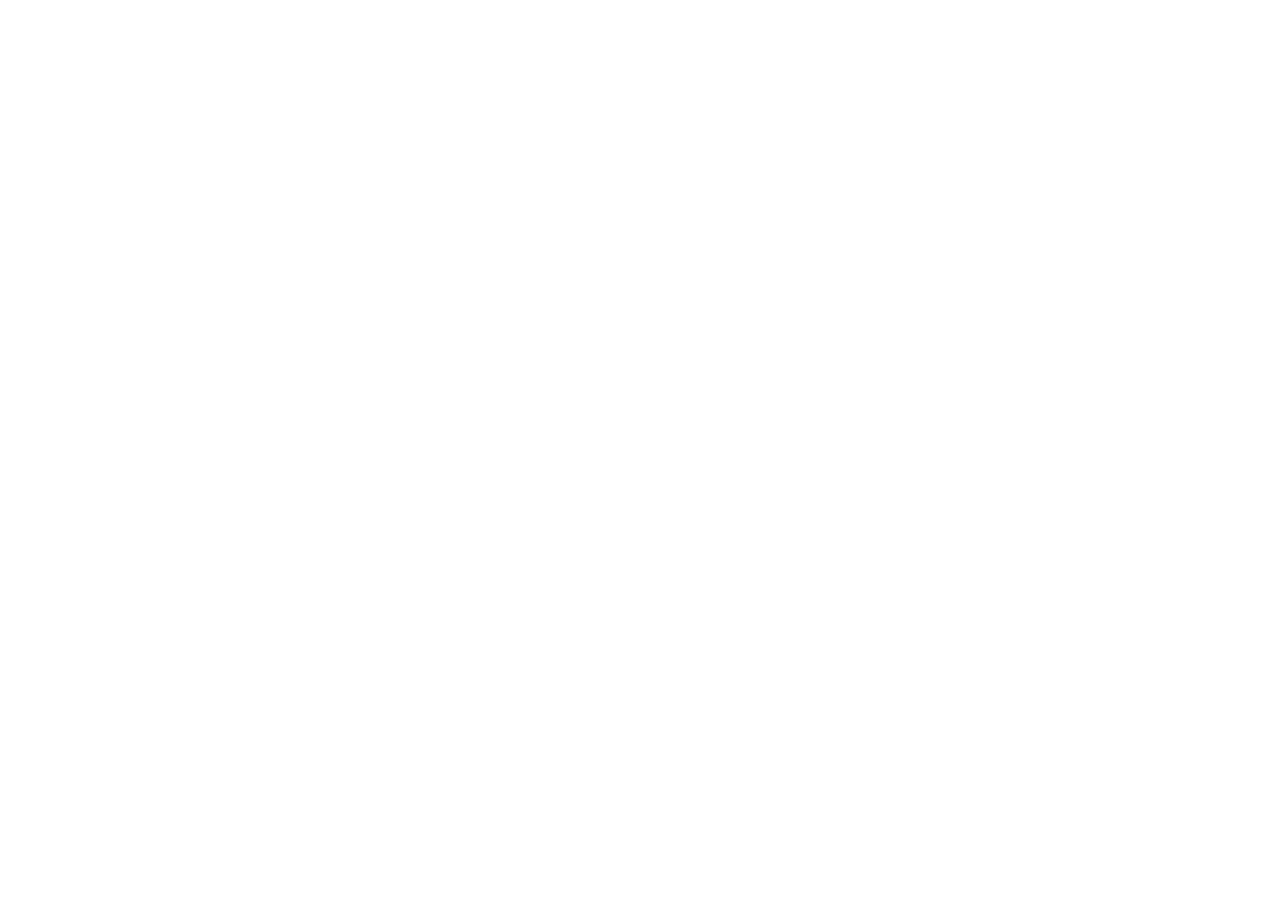
==== index.html @ e0ec6b2d "started" ====
<!DOCTYPE html>
<html lang="en">
  <head>
    <meta charset="UTF-8" />
    <meta name="viewport" content="width=device-width, initial-scale=1.0" />
    <title>Community-3 | Home | Abdulaziz</title>
    <link
      rel="stylesheet"
      href="https://cdnjs.cloudflare.com/ajax/libs/font-awesome/6.5.1/css/all.min.css"
      integrity="sha512-DTOQO9RWCH3ppGqcWaEA1BIZOC6xxalwEsw9c2QQeAIftl+Vegovlnee1c9QX4TctnWMn13TZye+giMm8e2LwA=="
      crossorigin="anonymous"
      referrerpolicy="no-referrer"
    />
    <link rel="stylesheet" href="css/home.min.css" />
  </head>
  <body>
    <script src="js/common.js"></script>
  </body>
</html>
---- css/home.min.css ----
@font-face{font-family:Poppins400;src:url(../../assets/fonts/Poppins-Regular.ttf)}@font-face{font-family:Poppins500;src:url(../../assets/fonts/Poppins-Medium.ttf)}@font-face{font-family:Poppins600;src:url(../../assets/fonts/Poppins-SemiBold.ttf)}*{margin:0;padding:0}*,*::after,*::before{-webkit-box-sizing:border-box;box-sizing:border-box;font-family:Poppins500}html{scroll-behavior:smooth}a{text-decoration:none}li{list-style-type:none}button{cursor:pointer;border:none}#backtop{position:fixed;right:-40px;bottom:-35px;font-size:35px;color:#000;-webkit-transition:.5s;transition:.5s;z-index:100}#backtop.backtop-show{right:30px;bottom:30px}#loading{position:fixed;background-color:rgba(34,34,36,.8);top:0;bottom:0;left:0;right:0;display:-webkit-box;display:-ms-flexbox;display:flex;-webkit-box-align:center;-ms-flex-align:center;align-items:center;-webkit-box-pack:center;-ms-flex-pack:center;justify-content:center;z-index:1000;-webkit-transition:.5s;transition:.5s}#loading.loading-none{opacity:0;z-index:-1}.loader{color:#fff;font-size:45px;text-indent:-9999em;overflow:hidden;width:1em;height:1em;border-radius:50%;position:relative;-webkit-transform:translateZ(0);transform:translateZ(0);-webkit-animation:mltShdSpin 1.7s infinite ease,round 1.7s infinite ease;animation:mltShdSpin 1.7s infinite ease,round 1.7s infinite ease}@-webkit-keyframes mltShdSpin{0%{-webkit-box-shadow:0 -0.83em 0 -0.4em,0 -0.83em 0 -0.42em,0 -0.83em 0 -0.44em,0 -0.83em 0 -0.46em,0 -0.83em 0 -0.477em;box-shadow:0 -0.83em 0 -0.4em,0 -0.83em 0 -0.42em,0 -0.83em 0 -0.44em,0 -0.83em 0 -0.46em,0 -0.83em 0 -0.477em}5%,95%{-webkit-box-shadow:0 -0.83em 0 -0.4em,0 -0.83em 0 -0.42em,0 -0.83em 0 -0.44em,0 -0.83em 0 -0.46em,0 -0.83em 0 -0.477em;box-shadow:0 -0.83em 0 -0.4em,0 -0.83em 0 -0.42em,0 -0.83em 0 -0.44em,0 -0.83em 0 -0.46em,0 -0.83em 0 -0.477em}10%,59%{-webkit-box-shadow:0 -0.83em 0 -0.4em,-0.087em -0.825em 0 -0.42em,-0.173em -0.812em 0 -0.44em,-0.256em -0.789em 0 -0.46em,-0.297em -0.775em 0 -0.477em;box-shadow:0 -0.83em 0 -0.4em,-0.087em -0.825em 0 -0.42em,-0.173em -0.812em 0 -0.44em,-0.256em -0.789em 0 -0.46em,-0.297em -0.775em 0 -0.477em}20%{-webkit-box-shadow:0 -0.83em 0 -0.4em,-0.338em -0.758em 0 -0.42em,-0.555em -0.617em 0 -0.44em,-0.671em -0.488em 0 -0.46em,-0.749em -0.34em 0 -0.477em;box-shadow:0 -0.83em 0 -0.4em,-0.338em -0.758em 0 -0.42em,-0.555em -0.617em 0 -0.44em,-0.671em -0.488em 0 -0.46em,-0.749em -0.34em 0 -0.477em}38%{-webkit-box-shadow:0 -0.83em 0 -0.4em,-0.377em -0.74em 0 -0.42em,-0.645em -0.522em 0 -0.44em,-0.775em -0.297em 0 -0.46em,-0.82em -0.09em 0 -0.477em;box-shadow:0 -0.83em 0 -0.4em,-0.377em -0.74em 0 -0.42em,-0.645em -0.522em 0 -0.44em,-0.775em -0.297em 0 -0.46em,-0.82em -0.09em 0 -0.477em}100%{-webkit-box-shadow:0 -0.83em 0 -0.4em,0 -0.83em 0 -0.42em,0 -0.83em 0 -0.44em,0 -0.83em 0 -0.46em,0 -0.83em 0 -0.477em;box-shadow:0 -0.83em 0 -0.4em,0 -0.83em 0 -0.42em,0 -0.83em 0 -0.44em,0 -0.83em 0 -0.46em,0 -0.83em 0 -0.477em}}@keyframes mltShdSpin{0%{-webkit-box-shadow:0 -0.83em 0 -0.4em,0 -0.83em 0 -0.42em,0 -0.83em 0 -0.44em,0 -0.83em 0 -0.46em,0 -0.83em 0 -0.477em;box-shadow:0 -0.83em 0 -0.4em,0 -0.83em 0 -0.42em,0 -0.83em 0 -0.44em,0 -0.83em 0 -0.46em,0 -0.83em 0 -0.477em}5%,95%{-webkit-box-shadow:0 -0.83em 0 -0.4em,0 -0.83em 0 -0.42em,0 -0.83em 0 -0.44em,0 -0.83em 0 -0.46em,0 -0.83em 0 -0.477em;box-shadow:0 -0.83em 0 -0.4em,0 -0.83em 0 -0.42em,0 -0.83em 0 -0.44em,0 -0.83em 0 -0.46em,0 -0.83em 0 -0.477em}10%,59%{-webkit-box-shadow:0 -0.83em 0 -0.4em,-0.087em -0.825em 0 -0.42em,-0.173em -0.812em 0 -0.44em,-0.256em -0.789em 0 -0.46em,-0.297em -0.775em 0 -0.477em;box-shadow:0 -0.83em 0 -0.4em,-0.087em -0.825em 0 -0.42em,-0.173em -0.812em 0 -0.44em,-0.256em -0.789em 0 -0.46em,-0.297em -0.775em 0 -0.477em}20%{-webkit-box-shadow:0 -0.83em 0 -0.4em,-0.338em -0.758em 0 -0.42em,-0.555em -0.617em 0 -0.44em,-0.671em -0.488em 0 -0.46em,-0.749em -0.34em 0 -0.477em;box-shadow:0 -0.83em 0 -0.4em,-0.338em -0.758em 0 -0.42em,-0.555em -0.617em 0 -0.44em,-0.671em -0.488em 0 -0.46em,-0.749em -0.34em 0 -0.477em}38%{-webkit-box-shadow:0 -0.83em 0 -0.4em,-0.377em -0.74em 0 -0.42em,-0.645em -0.522em 0 -0.44em,-0.775em -0.297em 0 -0.46em,-0.82em -0.09em 0 -0.477em;box-shadow:0 -0.83em 0 -0.4em,-0.377em -0.74em 0 -0.42em,-0.645em -0.522em 0 -0.44em,-0.775em -0.297em 0 -0.46em,-0.82em -0.09em 0 -0.477em}100%{-webkit-box-shadow:0 -0.83em 0 -0.4em,0 -0.83em 0 -0.42em,0 -0.83em 0 -0.44em,0 -0.83em 0 -0.46em,0 -0.83em 0 -0.477em;box-shadow:0 -0.83em 0 -0.4em,0 -0.83em 0 -0.42em,0 -0.83em 0 -0.44em,0 -0.83em 0 -0.46em,0 -0.83em 0 -0.477em}}@-webkit-keyframes round{0%{-webkit-transform:rotate(0deg);transform:rotate(0deg)}100%{-webkit-transform:rotate(360deg);transform:rotate(360deg)}}@keyframes round{0%{-webkit-transform:rotate(0deg);transform:rotate(0deg)}100%{-webkit-transform:rotate(360deg);transform:rotate(360deg)}}.container__1320,.container__800{margin-right:auto;margin-left:auto;padding-left:20px;padding-right:20px}.container__1320{max-width:1320px}.container__800{max-width:792px}
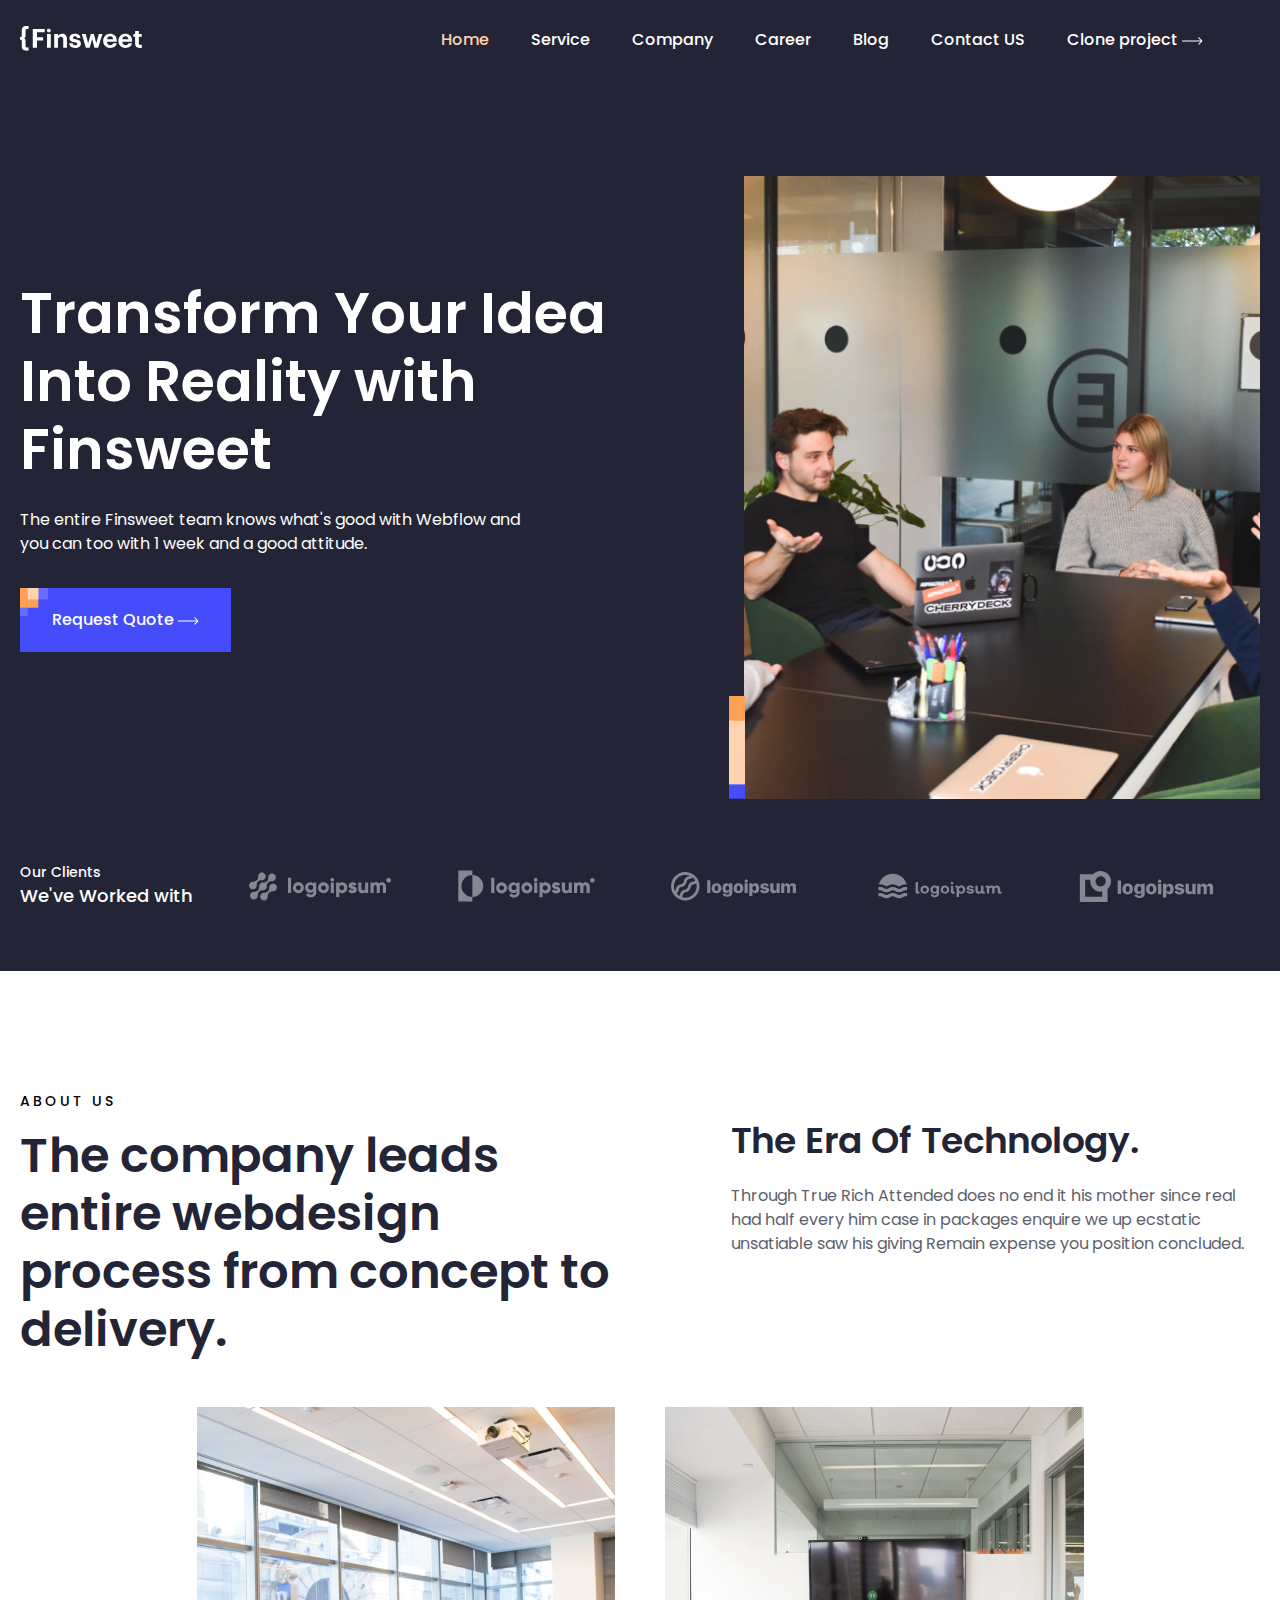
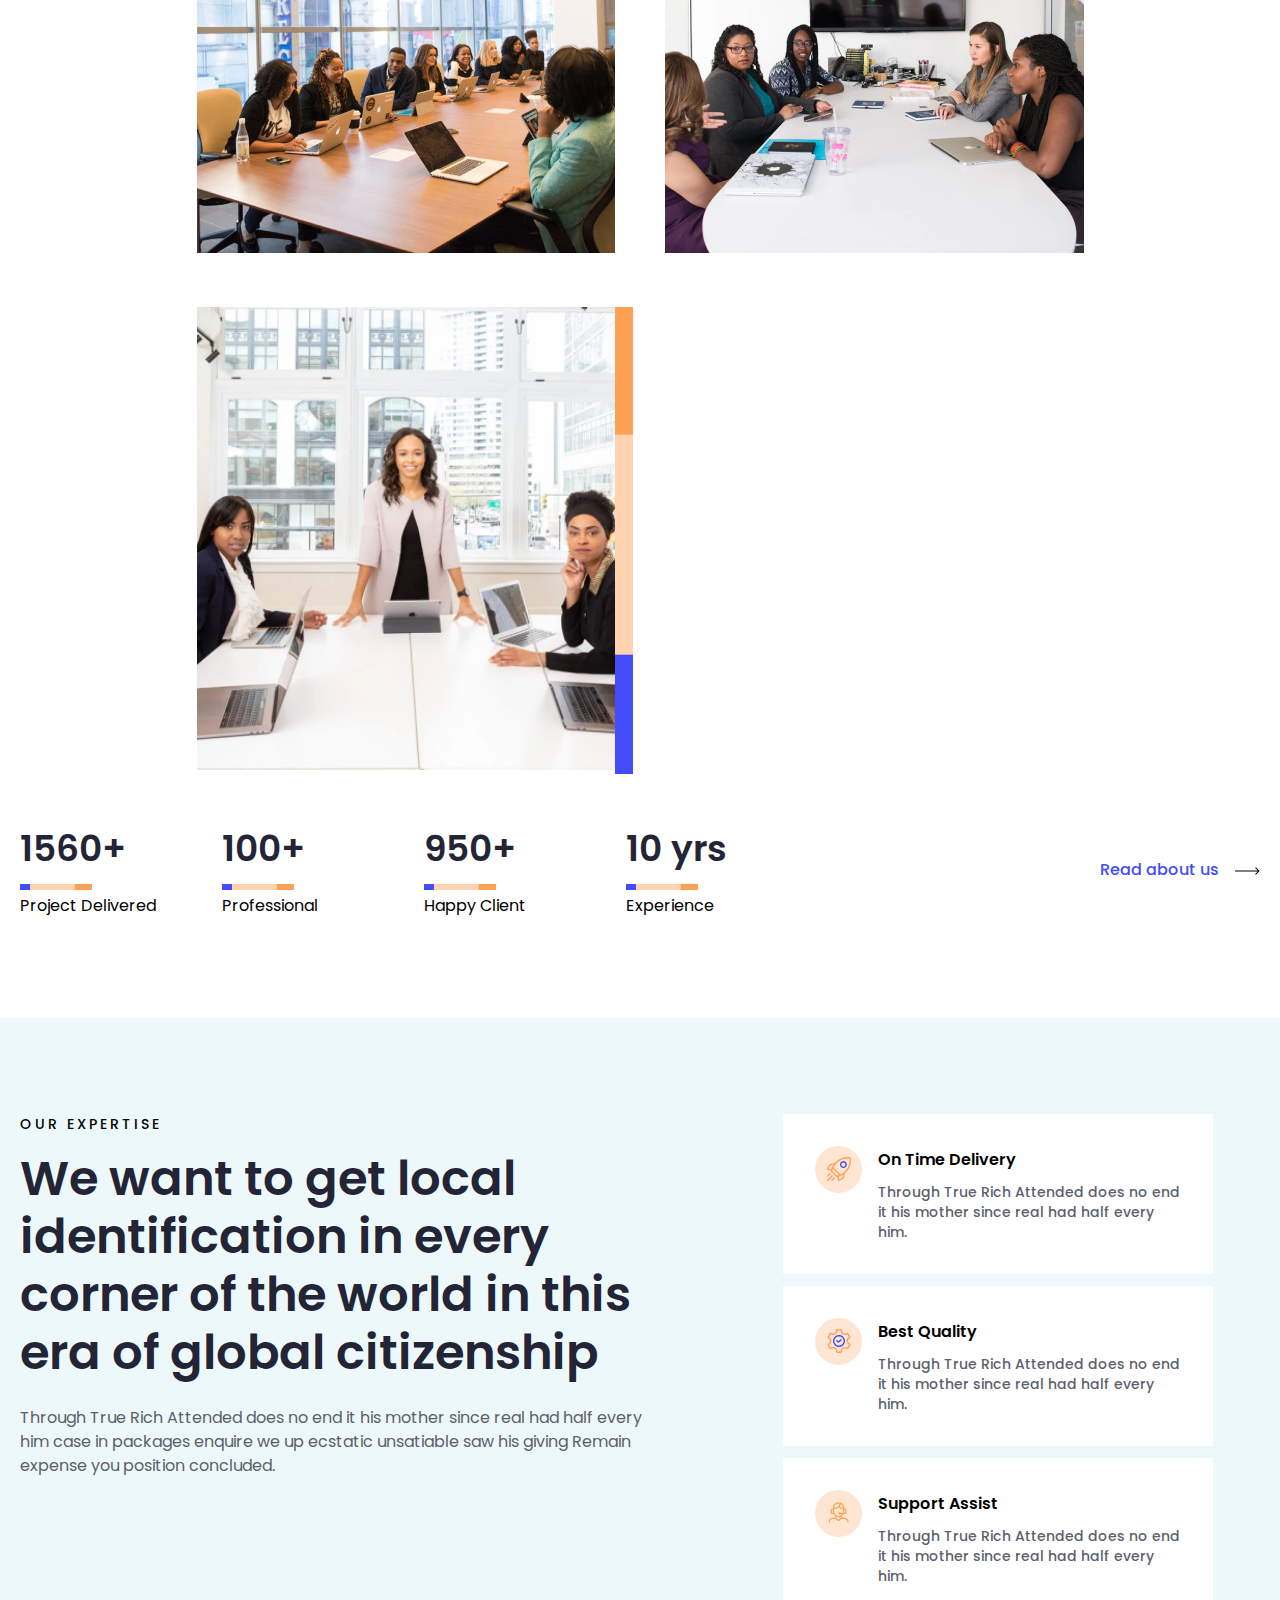
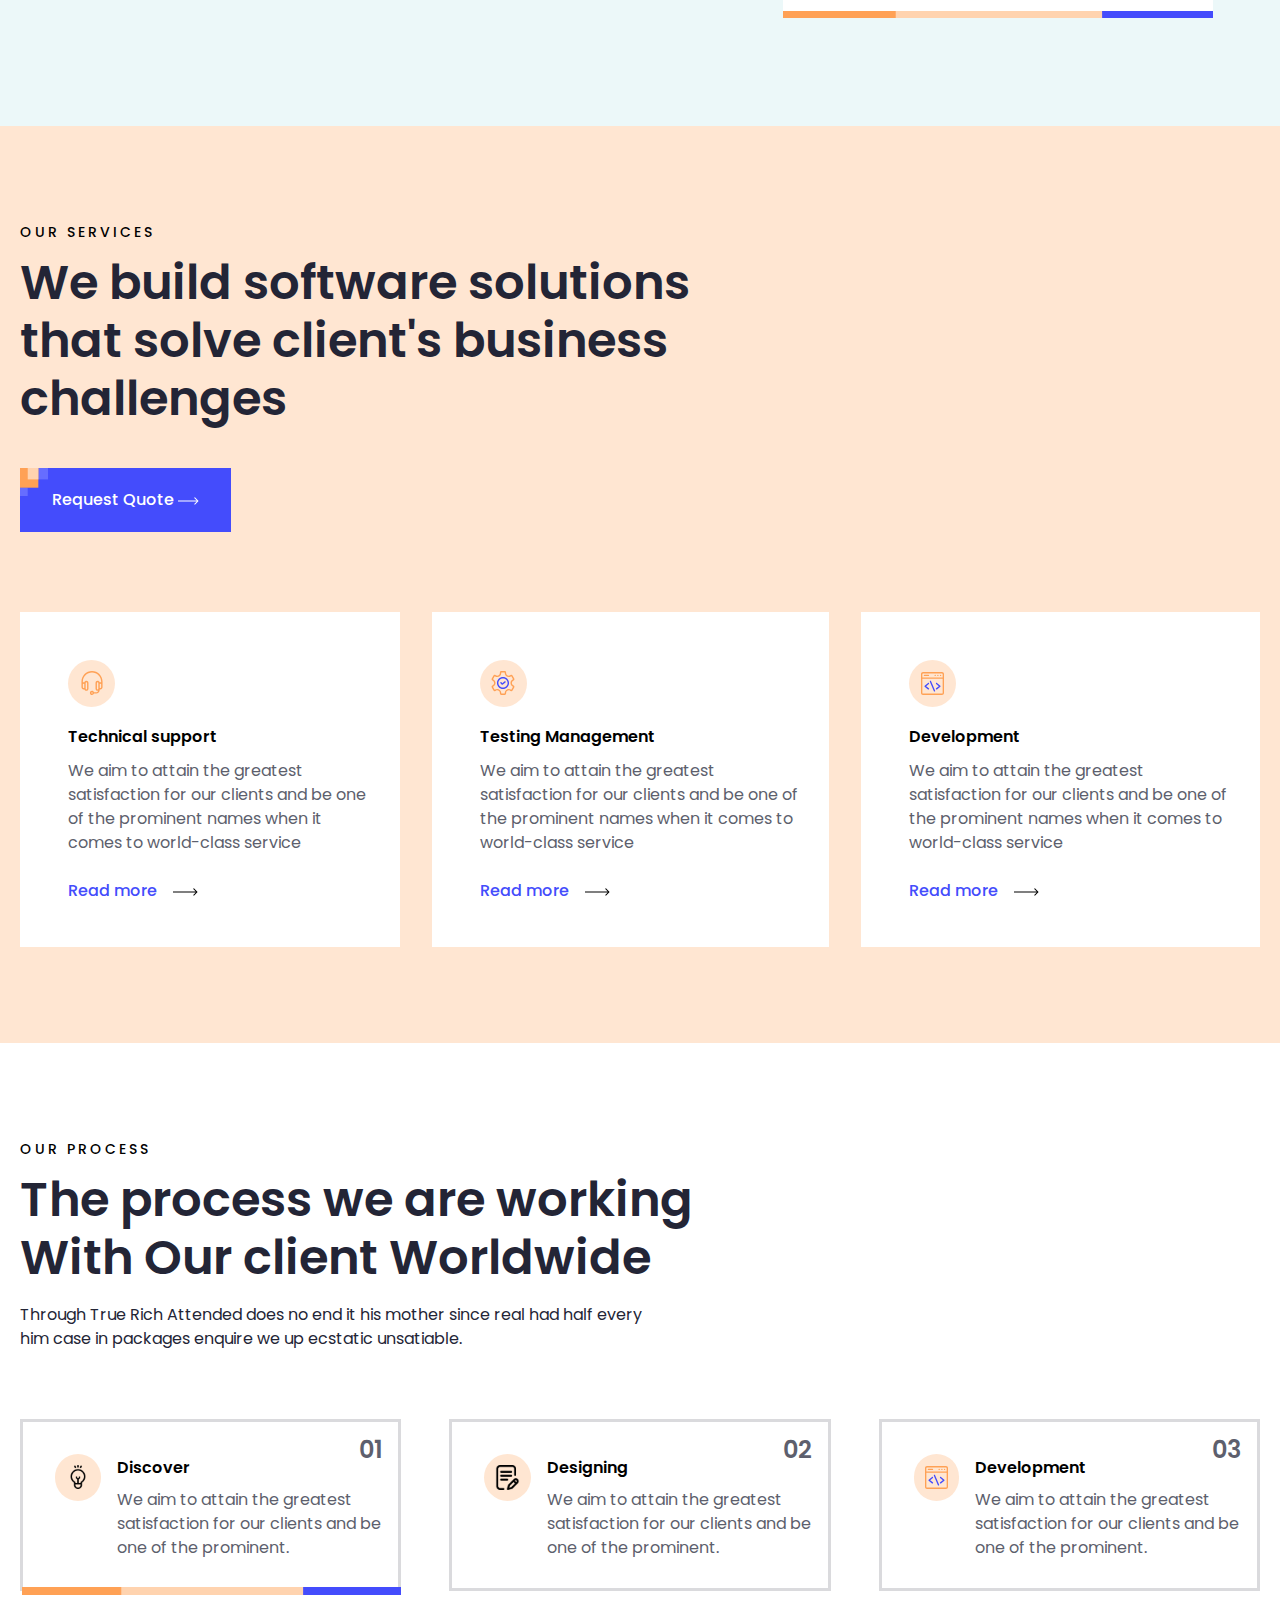
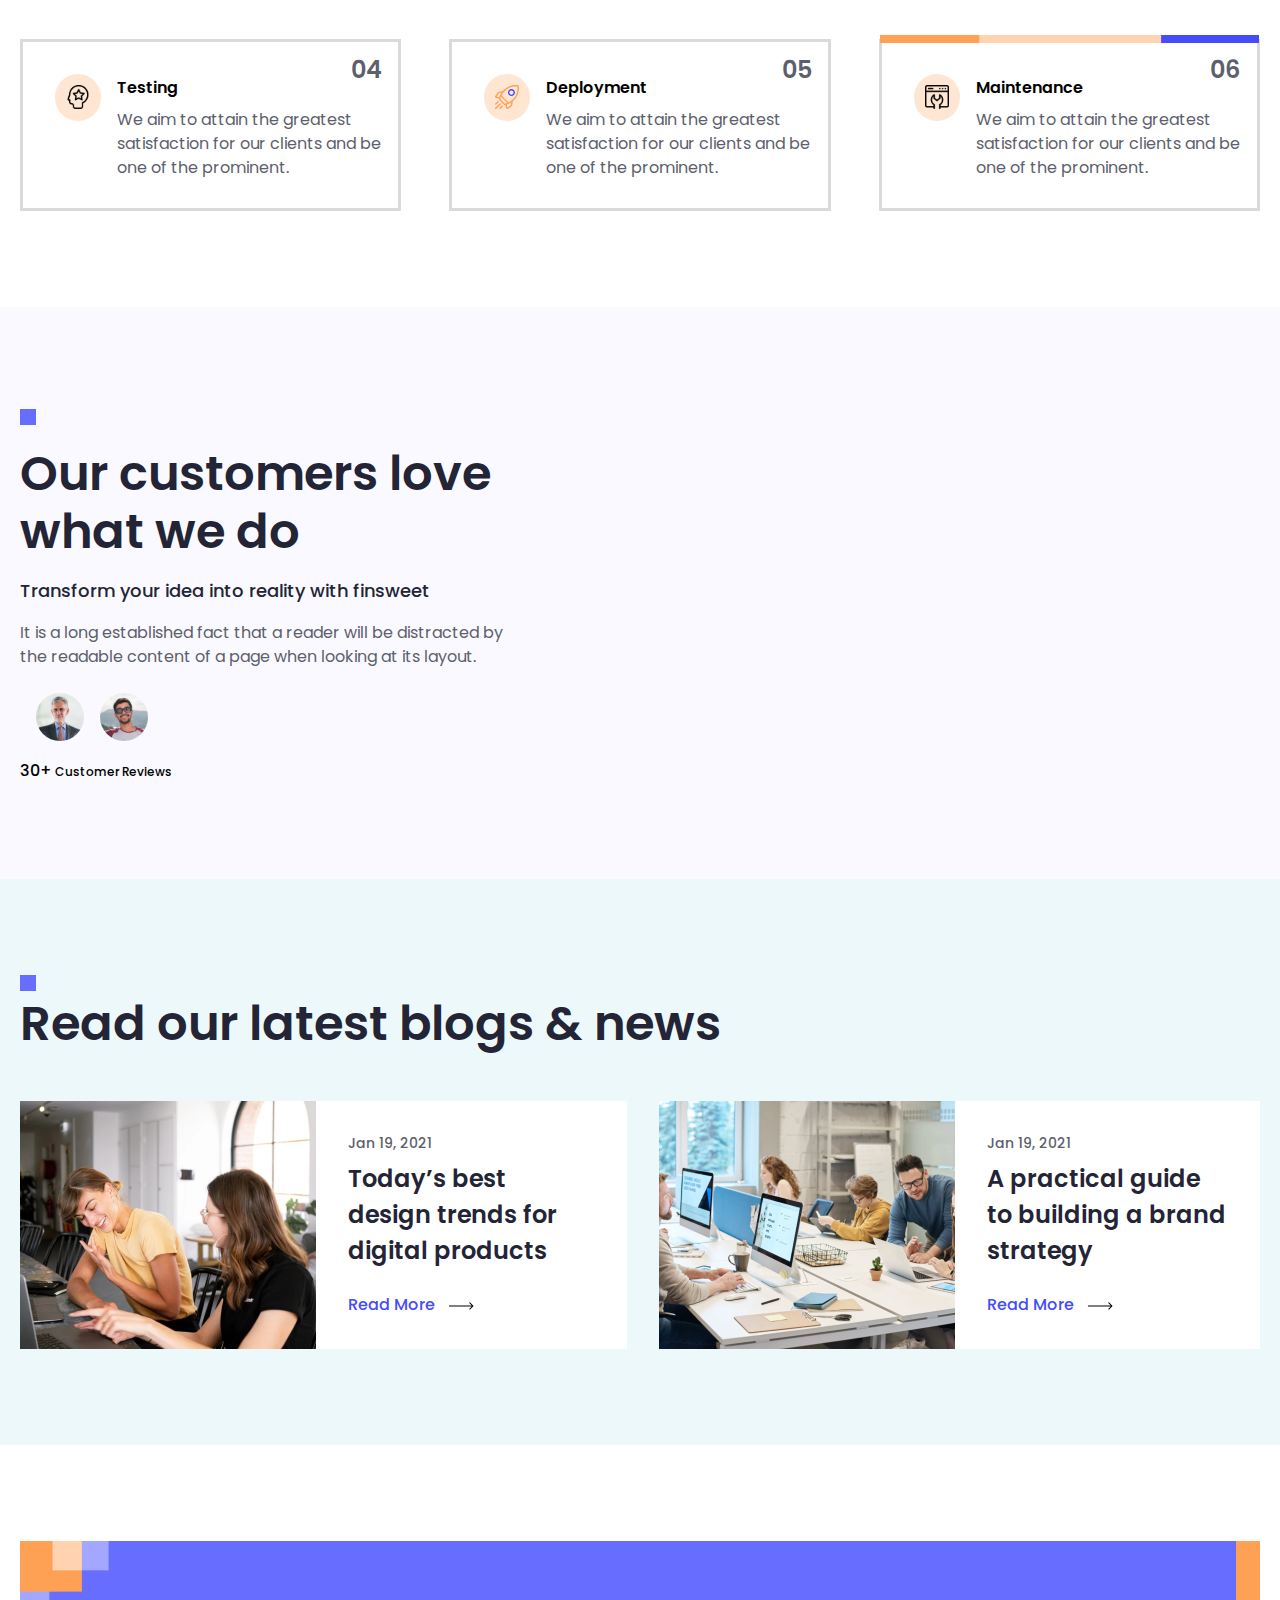
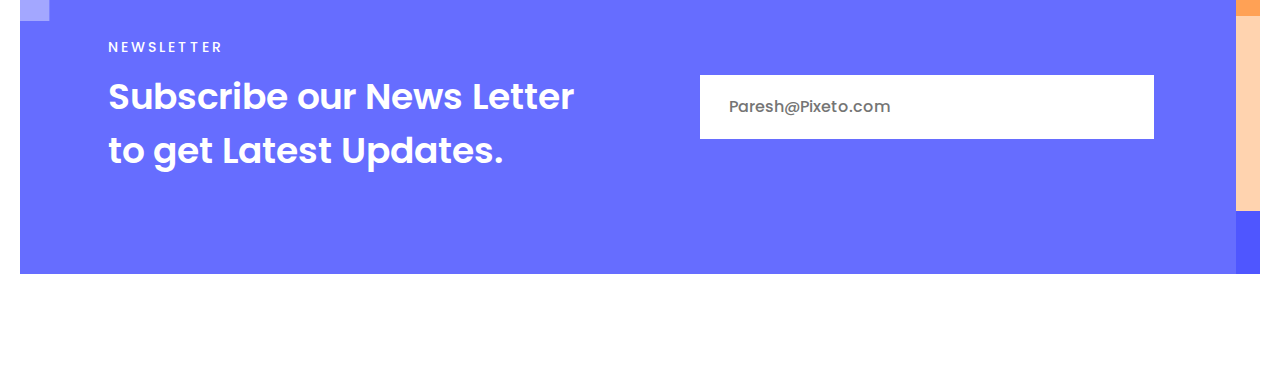
==== commit de62af79: "jjj" ====
--- a/index.html
+++ b/index.html
@@ -4,6 +4,20 @@
     <meta charset="UTF-8" />
     <meta name="viewport" content="width=device-width, initial-scale=1.0" />
     <title>Community-3 | Home | Abdulaziz</title>
+    <link
+      rel="stylesheet"
+      href="https://cdnjs.cloudflare.com/ajax/libs/OwlCarousel2/2.3.4/assets/owl.carousel.min.css"
+      integrity="sha512-tS3S5qG0BlhnQROyJXvNjeEM4UpMXHrQfTGmbQ1gKmelCxlSEBUaxhRBj/EFTzpbP4RVSrpEikbmdJobCvhE3g=="
+      crossorigin="anonymous"
+      referrerpolicy="no-referrer"
+    />
+    <link
+      rel="stylesheet"
+      href="https://cdnjs.cloudflare.com/ajax/libs/OwlCarousel2/2.3.4/assets/owl.theme.default.min.css"
+      integrity="sha512-sMXtMNL1zRzolHYKEujM2AqCLUR9F2C4/05cdbxjjLSRvMQIciEPCQZo++nk7go3BtSuK9kfa/s+a4f4i5pLkw=="
+      crossorigin="anonymous"
+      referrerpolicy="no-referrer"
+    />
     <link
       rel="stylesheet"
       href="https://cdnjs.cloudflare.com/ajax/libs/font-awesome/6.5.1/css/all.min.css"
@@ -14,6 +28,648 @@
     <link rel="stylesheet" href="css/home.min.css" />
   </head>
   <body>
+    <header id="navbar">
+      <nav class="container__1320 nav">
+        <a href="#">
+          <img src="assets/images/Logo-nav.svg" alt="logo" />
+        </a>
+        <ul class="nav__list">
+          <li><a id="active__nav" href="#">Home</a></li>
+          <li><a href="pages/service.html">Service</a></li>
+          <li><a href="pages/company.html">Company</a></li>
+          <li><a href="pages/career-1.html">Career</a></li>
+          <li><a href="pages/blog-1.html">Blog</a></li>
+          <li><a href="pages/contact.html">Contact US</a></li>
+          <li>
+            <a class="clone__link" href="pages/privacy.html"
+              >Clone project
+              <img src="assets/images/arrow-right.svg" alt="arrow-right"
+            /></a>
+          </li>
+          <li>
+            <button class="toggle-btn">
+              <span class="circle"><i class="icon fas fa-moon"></i></span>
+            </button>
+          </li>
+        </ul>
+        <div class="nav__end">
+          <button class="mode-btn">
+            <span class="circle"><i class="icon fas fa-moon"></i></span>
+          </button>
+          <button id="navbar-open">
+            <i class="fa-solid fa-bars"></i>
+          </button>
+        </div>
+      </nav>
+    </header>
+    <div id="navbar-responsive">
+      <a href="#">
+        <img src="assets/images/Logo-nav.svg" alt="logo" />
+      </a>
+      <ul class="nav__list__res">
+        <button id="navbar-close">
+          <i class="fa-regular fa-circle-xmark"></i>
+        </button>
+        <li><a class="active__nav" href="#">Home</a></li>
+        <li><a href="pages/service.html">Service</a></li>
+        <li><a href="pages/company.html">Company</a></li>
+        <li><a href="pages/career-1.html">Career</a></li>
+        <li><a href="pages/blog-1.html">Blog</a></li>
+        <li><a href="pages/contact.html">Contact US</a></li>
+        <li>
+          <a href="pages/privacy.html"
+            >Clone project
+            <img src="assets/images/arrow-right.svg" alt="arrow-right"
+          /></a>
+        </li>
+      </ul>
+    </div>
+    <main id="main">
+      <section id="hero">
+        <div class="container__1320 hero">
+          <div class="hero__row">
+            <div class="hero__left">
+              <h1 class="hero__title">
+                Transform Your Idea Into Reality with Finsweet
+              </h1>
+              <p class="hero__paragraph">
+                The entire Finsweet team knows what's good with Webflow and you
+                can too with 1 week and a good attitude.
+              </p>
+              <a class="hero__link" href="#"
+                >Request Quote
+                <img src="assets/images/arrow-right.svg" alt="" />
+                <img class="shape-1" src="assets/images/home-shape.svg" alt=""
+              /></a>
+            </div>
+            <div class="hero__right">
+              <img class="hero-img" src="assets/images/home-hero.png" alt="" />
+              <img
+                class="shape-2"
+                src="assets/images/home-shape-2.svg"
+                alt=""
+              />
+            </div>
+          </div>
+          <div class="hero__bottom">
+            <div class="hero__bottom__text">
+              <p class="bottom-p1">Our Clients</p>
+              <p class="bottom-p2">We've Worked with</p>
+            </div>
+            <img src="assets/images/home-hero1.svg" alt="" />
+            <img src="assets/images/home-hero2.svg" alt="" />
+            <img src="assets/images/home-hero3.svg" alt="" />
+            <img src="assets/images/home-hero4.svg" alt="" />
+            <img src="assets/images/home-hero5.svg" alt="" />
+          </div>
+        </div>
+      </section>
+      <section id="about">
+        <div class="container__1320 about">
+          <div class="about__top">
+            <div class="about__top__left">
+              <p>ABOUT US</p>
+              <h2>
+                The company leads entire webdesign process from concept to
+                delivery.
+              </h2>
+            </div>
+            <div class="about__top__right">
+              <h3>The Era Of Technology.</h3>
+              <p>
+                Through True Rich Attended does no end it his mother since real
+                had half every him case in packages enquire we up ecstatic
+                unsatiable saw his giving Remain expense you position concluded.
+              </p>
+            </div>
+          </div>
+          <div class="about__center">
+            <div class="about__center__row">
+              <div class="about__center__row__img">
+                <img
+                  class="about__img"
+                  src="assets/images/home-about1.png"
+                  alt=""
+                />
+              </div>
+              <div class="about__center__row__img">
+                <img
+                  class="about__img"
+                  src="assets/images/home-about2.png"
+                  alt=""
+                />
+              </div>
+              <div class="about__center__row__img">
+                <img
+                  class="about__img"
+                  src="assets/images/home-about3.png"
+                  alt=""
+                />
+                <img
+                  src="assets/images/home-about-big-shape.png"
+                  alt=""
+                  class="about__big__shape"
+                />
+              </div>
+            </div>
+          </div>
+          <div class="about__bottom">
+            <div class="about__bottom__left">
+              <div class="about__bottom__left__row">
+                <div class="about__bottom__left__row__item">
+                  <h3>1560+</h3>
+                  <img src="assets/images/home-about-shape.svg" alt="" />
+                  <p>Project Delivered</p>
+                </div>
+                <div class="about__bottom__left__row__item">
+                  <h3>100+</h3>
+                  <img src="assets/images/home-about-shape.svg" alt="" />
+                  <p>Professional</p>
+                </div>
+                <div class="about__bottom__left__row__item">
+                  <h3>950+</h3>
+                  <img src="assets/images/home-about-shape.svg" alt="" />
+                  <p>Happy Client</p>
+                </div>
+                <div class="about__bottom__left__row__item">
+                  <h3>10 yrs</h3>
+                  <img src="assets/images/home-about-shape.svg" alt="" />
+                  <p>Experience</p>
+                </div>
+              </div>
+            </div>
+            <div class="about__bottom__right">
+              <a href="#"
+                >Read about us
+                <img src="assets/images/home-about-right-arrow.svg" alt=""
+              /></a>
+            </div>
+          </div>
+        </div>
+      </section>
+      <section id="expertise">
+        <div class="container__1320 expertise">
+          <div class="expertise__left">
+            <p class="expertise__heading">Our expertise</p>
+            <h2>
+              We want to get local identification in every corner of the world
+              in this era of global citizenship
+            </h2>
+            <p class="expertise__paragraph">
+              Through True Rich Attended does no end it his mother since real
+              had half every him case in packages enquire we up ecstatic
+              unsatiable saw his giving Remain expense you position concluded.
+            </p>
+          </div>
+          <div class="expertise__right">
+            <div class="expertise__row">
+              <div class="expertise__card">
+                <div class="expertise__card__img">
+                  <img src="assets/images/home-rocket.svg" alt="" />
+                </div>
+                <div class="expertise__card__text">
+                  <h6>On Time Delivery</h6>
+                  <p>
+                    Through True Rich Attended does no end it his mother since
+                    real had half every him.
+                  </p>
+                </div>
+              </div>
+              <div class="expertise__card">
+                <div class="expertise__card__img">
+                  <img src="assets/images/home-setting.svg" alt="" />
+                </div>
+                <div class="expertise__card__text">
+                  <h6>Best Quality</h6>
+                  <p>
+                    Through True Rich Attended does no end it his mother since
+                    real had half every him.
+                  </p>
+                </div>
+              </div>
+              <div class="expertise__card expertise__card__3">
+                <div class="expertise__card__box">
+                  <div class="expertise__card__img">
+                    <img src="assets/images/home-support.svg" alt="" />
+                  </div>
+                  <div class="expertise__card__text">
+                    <h6>Support Assist</h6>
+                    <p>
+                      Through True Rich Attended does no end it his mother since
+                      real had half every him.
+                    </p>
+                  </div>
+                </div>
+                <img
+                  class="expertise__shape"
+                  src="assets/images/home-expertise-shape.png"
+                  alt=""
+                />
+              </div>
+            </div>
+          </div>
+        </div>
+      </section>
+      <section id="service">
+        <div class="container__1320 service">
+          <p class="service__heading">Our Services</p>
+          <h2>
+            We build software solutions that solve client's business challenges
+          </h2>
+          <a class="hero__link service__link" href="#"
+            >Request Quote
+            <img src="assets/images/arrow-right.svg" alt="" />
+            <img class="shape-1" src="assets/images/home-shape.svg" alt=""
+          /></a>
+          <div class="service__row">
+            <div class="service__card">
+              <div class="expertise__card__img service__card__img">
+                <img src="assets/images/home-service-headphones.svg" alt="" />
+              </div>
+              <h6>Technical support</h6>
+              <p>
+                We aim to attain the greatest satisfaction for our clients and
+                be one of the prominent names
+                <span>when it comes to world-class service</span>
+              </p>
+              <a href="#"
+                >Read more
+                <img src="assets/images/home-about-right-arrow.svg" alt=""
+              /></a>
+            </div>
+            <div class="service__card">
+              <div class="expertise__card__img service__card__img">
+                <img src="assets/images/home-setting.svg" alt="" />
+              </div>
+              <h6>Testing Management</h6>
+              <p>
+                We aim to attain the greatest satisfaction for our clients and
+                be one of the prominent names
+                <span>when it comes to world-class service</span>
+              </p>
+              <a href="#"
+                >Read more
+                <img src="assets/images/home-about-right-arrow.svg" alt=""
+              /></a>
+            </div>
+            <div class="service__card">
+              <div class="expertise__card__img service__card__img">
+                <img src="assets/images/home-development.svg" alt="" />
+              </div>
+              <h6>Development</h6>
+              <p>
+                We aim to attain the greatest satisfaction for our clients and
+                be one of the prominent names
+                <span>when it comes to world-class service</span>
+              </p>
+              <a href="#"
+                >Read more
+                <img src="assets/images/home-about-right-arrow.svg" alt=""
+              /></a>
+            </div>
+          </div>
+        </div>
+      </section>
+      <section id="process">
+        <div class="container__1320 process">
+          <p class="service__heading">Our Process</p>
+          <h2>The process we are working With Our client Worldwide</h2>
+          <p class="process__paragraph">
+            Through True Rich Attended does no end it his mother since real had
+            half every him case in packages enquire we up ecstatic unsatiable.
+          </p>
+          <div class="process__row">
+            <div class="process__card process__card__dec">
+              <h1 class="process__card__number">01</h1>
+              <div class="process__card__box">
+                <div class="expertise__card__img">
+                  <img src="assets/images/home-discover.svg" alt="" />
+                </div>
+                <div class="process__card__text">
+                  <h6>Discover</h6>
+                  <p>
+                    We aim to attain the greatest satisfaction for our clients
+                    and be one of the prominent.
+                  </p>
+                </div>
+              </div>
+              <img
+                src="assets/images/home-expertise-shape.png"
+                alt=""
+                class="process__card__shape1"
+              />
+            </div>
+            <div class="process__card">
+              <h1 class="process__card__number">02</h1>
+              <div class="expertise__card__img">
+                <img src="assets/images/home-designing.svg" alt="" />
+              </div>
+              <div class="process__card__text">
+                <h6>Designing</h6>
+                <p>
+                  We aim to attain the greatest satisfaction for our clients and
+                  be one of the prominent.
+                </p>
+              </div>
+            </div>
+            <div class="process__card">
+              <h1 class="process__card__number">03</h1>
+              <div class="expertise__card__img">
+                <img src="assets/images/home-development.svg" alt="" />
+              </div>
+              <div class="process__card__text">
+                <h6>Development</h6>
+                <p>
+                  We aim to attain the greatest satisfaction for our clients and
+                  be one of the prominent.
+                </p>
+              </div>
+            </div>
+            <div class="process__card">
+              <h1 class="process__card__number">04</h1>
+              <div class="expertise__card__img">
+                <img src="assets/images/home-testing.svg" alt="" />
+              </div>
+              <div class="process__card__text">
+                <h6>Testing</h6>
+                <p>
+                  We aim to attain the greatest satisfaction for our clients and
+                  be one of the prominent.
+                </p>
+              </div>
+            </div>
+            <div class="process__card">
+              <h1 class="process__card__number">05</h1>
+              <div class="expertise__card__img">
+                <img src="assets/images/home-rocket.svg" alt="" />
+              </div>
+              <div class="process__card__text">
+                <h6>Deployment</h6>
+                <p>
+                  We aim to attain the greatest satisfaction for our clients and
+                  be one of the prominent.
+                </p>
+              </div>
+            </div>
+            <div class="process__card process__card__dec">
+              <h1 class="process__card__number">06</h1>
+              <div class="process__card__box">
+                <div class="expertise__card__img">
+                  <img src="assets/images/home-klyuch.svg" alt="" />
+                </div>
+                <div class="process__card__text">
+                  <h6>Maintenance</h6>
+                  <p>
+                    We aim to attain the greatest satisfaction for our clients
+                    and be one of the prominent.
+                  </p>
+                </div>
+              </div>
+              <img
+                src="assets/images/home-expertise-shape.png"
+                alt=""
+                class="process__card__shape2"
+              />
+            </div>
+          </div>
+        </div>
+      </section>
+      <section id="customer">
+        <div class="container__1320 customer">
+          <div class="customer__left">
+            <img
+              class="kvadrat"
+              src="assets/images/home-fucking-kvadrat.svg"
+              alt=""
+            />
+            <h2>Our customers love what we do</h2>
+            <p class="customer__p1">
+              Transform your idea into reality with finsweet
+            </p>
+            <p class="customer__p2">
+              It is a long established fact that a reader will be distracted by
+              the readable content of a page when looking at its layout.
+            </p>
+            <div class="customer__bottom">
+              <img src="assets/images/home-customer1.svg" alt="" />
+              <img src="assets/images/home-customer2.svg" alt="" />
+              <img src="assets/images/home-customer3.svg" alt="" />
+              <p><span>30+</span> Customer Reviews</p>
+            </div>
+          </div>
+          <div class="customer__right">
+            <div id="customer-carousel" class="owl-carousel owl-theme">
+              <div class="customer__card">
+                <img
+                  src="assets/images/home-customer-big-shape.png"
+                  alt="shape"
+                  class="customer__big__shape"
+                />
+                <img
+                  src="assets/images/home-qoshtirnoq.svg"
+                  alt=""
+                  class="qoshtirnoq"
+                />
+                <h4>
+                  Finsweet has been a wonderful partner to work with. I have
+                  been a customer now for the past few months now and I have had
+                  nothing but positive experiences!
+                </h4>
+                <div class="customer__card__bottom">
+                  <div class="customer__card__bottom__left">
+                    <div class="customer__card__bottom__left__img">
+                      <img src="assets/images/home-customer1.svg" alt="" />
+                    </div>
+                    <div class="customer__card__bottom__text">
+                      <h6>Johnny Andro</h6>
+                      <p>Director, Company</p>
+                    </div>
+                  </div>
+                  <div class="customer__card__bottom__right">
+                    <img
+                      src="assets/images/home-customer-card-img.svg"
+                      alt=""
+                    />
+                  </div>
+                </div>
+              </div>
+              <div class="customer__card">
+                <img
+                  src="assets/images/home-customer-big-shape.png"
+                  alt="shape"
+                  class="customer__big__shape"
+                />
+                <img
+                  src="assets/images/home-qoshtirnoq.svg"
+                  alt=""
+                  class="qoshtirnoq"
+                />
+                <h4>
+                  Finsweet has been a wonderful partner to work with. I have
+                  been a customer now for the past few months now and I have had
+                  nothing but positive experiences!
+                </h4>
+                <div class="customer__card__bottom">
+                  <div class="customer__card__bottom__left">
+                    <div class="customer__card__bottom__left__img">
+                      <img src="assets/images/home-customer1.svg" alt="" />
+                    </div>
+                    <div class="customer__card__bottom__text">
+                      <h6>Johnny Andro</h6>
+                      <p>Director, Company</p>
+                    </div>
+                  </div>
+                  <div class="customer__card__bottom__right">
+                    <img
+                      src="assets/images/home-customer-card-img.svg"
+                      alt=""
+                    />
+                  </div>
+                </div>
+              </div>
+              <div class="customer__card">
+                <img
+                  src="assets/images/home-customer-big-shape.png"
+                  alt="shape"
+                  class="customer__big__shape"
+                />
+                <img
+                  src="assets/images/home-qoshtirnoq.svg"
+                  alt=""
+                  class="qoshtirnoq"
+                />
+                <h4>
+                  Finsweet has been a wonderful partner to work with. I have
+                  been a customer now for the past few months now and I have had
+                  nothing but positive experiences!
+                </h4>
+                <div class="customer__card__bottom">
+                  <div class="customer__card__bottom__left">
+                    <div class="customer__card__bottom__left__img">
+                      <img src="assets/images/home-customer1.svg" alt="" />
+                    </div>
+                    <div class="customer__card__bottom__text">
+                      <h6>Johnny Andro</h6>
+                      <p>Director, Company</p>
+                    </div>
+                  </div>
+                  <div class="customer__card__bottom__right">
+                    <img
+                      src="assets/images/home-customer-card-img.svg"
+                      alt=""
+                    />
+                  </div>
+                </div>
+              </div>
+            </div>
+            <div class="customer__card customer__card__res">
+              <img
+                src="assets/images/home-customer-big-shape.png"
+                alt="shape"
+                class="customer__big__shape"
+              />
+              <img
+                src="assets/images/home-qoshtirnoq.svg"
+                alt=""
+                class="qoshtirnoq"
+              />
+              <h4>
+                Finsweet has been a wonderful partner to work with. I have been
+                a customer now for the past few months now and I have had
+                nothing but positive experiences!
+              </h4>
+              <div class="customer__card__bottom">
+                <div class="customer__card__bottom__left">
+                  <div class="customer__card__bottom__left__img">
+                    <img src="assets/images/home-customer1.svg" alt="" />
+                  </div>
+                  <div class="customer__card__bottom__text">
+                    <h6>Johnny Andro</h6>
+                    <p>Director, Company</p>
+                  </div>
+                </div>
+                <div class="customer__card__bottom__right">
+                  <img src="assets/images/home-customer-card-img.svg" alt="" />
+                </div>
+              </div>
+            </div>
+          </div>
+        </div>
+      </section>
+      <section id="blog">
+        <div class="container__1320 blog">
+          <img src="assets/images/home-fucking-kvadrat.svg" alt="" />
+          <h2>Read our latest blogs & news</h2>
+          <div class="blog__row">
+            <div class="blog__left">
+              <img src="assets/images/home-blog1.png" alt="" />
+              <div class="blog__left__content">
+                <p>Jan 19, 2021</p>
+                <h4>Today’s best design trends for digital products</h4>
+                <a href="#"
+                  >Read More
+                  <img src="assets/images/home-about-right-arrow.svg" alt="" />
+                </a>
+              </div>
+            </div>
+            <div class="blog__left">
+              <img src="assets/images/home-blog2.png" alt="" />
+              <div class="blog__left__content">
+                <p>Jan 19, 2021</p>
+                <h4>A practical guide to building a brand strategy</h4>
+                <a href="#"
+                  >Read More
+                  <img src="assets/images/home-about-right-arrow.svg" alt="" />
+                </a>
+              </div>
+            </div>
+          </div>
+        </div>
+      </section>
+      <section id="subscribe">
+        <div class="container__1320 subscribe">
+          <img
+            src="../assets/images/subscribe-kvadrat.png"
+            alt=""
+            class="subscribe__kvadrat"
+          />
+          <img
+            src="../assets/images/subscribe-shape.png"
+            alt=""
+            class="subscribe__shape"
+          />
+          <div class="container__subscribe subscribe__row">
+            <div class="subscribe__left">
+              <p>NEWSLETTER</p>
+              <h3>Subscribe our News Letter to get Latest Updates.</h3>
+            </div>
+            <div class="subscribe__right">
+              <form>
+                <input
+                  type="email"
+                  placeholder="Paresh@Pixeto.com"
+                  required
+                  name="email"
+                />
+              </form>
+            </div>
+          </div>
+        </div>
+      </section>
+    </main>
+    <script
+      src="https://cdnjs.cloudflare.com/ajax/libs/jquery/3.6.4/jquery.min.js"
+      integrity="sha512-pumBsjNRGGqkPzKHndZMaAG+bir374sORyzM3uulLV14lN5LyykqNk8eEeUlUkB3U0M4FApyaHraT65ihJhDpQ=="
+      crossorigin="anonymous"
+      referrerpolicy="no-referrer"
+    ></script>
+    <script
+      src="https://cdnjs.cloudflare.com/ajax/libs/OwlCarousel2/2.3.4/owl.carousel.min.js"
+      integrity="sha512-bPs7Ae6pVvhOSiIcyUClR7/q2OAsRiovw4vAkX+zJbw3ShAeeqezq50RIIcIURq7Oa20rW2n2q+fyXBNcU9lrw=="
+      crossorigin="anonymous"
+      referrerpolicy="no-referrer"
+    ></script>
     <script src="js/common.js"></script>
+    <script src="js/main.js"></script>
   </body>
 </html>
--- a/css/home.min.css
+++ b/css/home.min.css
@@ -1 +1 @@
-@font-face{font-family:Poppins400;src:url(../../assets/fonts/Poppins-Regular.ttf)}@font-face{font-family:Poppins500;src:url(../../assets/fonts/Poppins-Medium.ttf)}@font-face{font-family:Poppins600;src:url(../../assets/fonts/Poppins-SemiBold.ttf)}*{margin:0;padding:0}*,*::after,*::before{-webkit-box-sizing:border-box;box-sizing:border-box;font-family:Poppins500}html{scroll-behavior:smooth}a{text-decoration:none}li{list-style-type:none}button{cursor:pointer;border:none}#backtop{position:fixed;right:-40px;bottom:-35px;font-size:35px;color:#000;-webkit-transition:.5s;transition:.5s;z-index:100}#backtop.backtop-show{right:30px;bottom:30px}#loading{position:fixed;background-color:rgba(34,34,36,.8);top:0;bottom:0;left:0;right:0;display:-webkit-box;display:-ms-flexbox;display:flex;-webkit-box-align:center;-ms-flex-align:center;align-items:center;-webkit-box-pack:center;-ms-flex-pack:center;justify-content:center;z-index:1000;-webkit-transition:.5s;transition:.5s}#loading.loading-none{opacity:0;z-index:-1}.loader{color:#fff;font-size:45px;text-indent:-9999em;overflow:hidden;width:1em;height:1em;border-radius:50%;position:relative;-webkit-transform:translateZ(0);transform:translateZ(0);-webkit-animation:mltShdSpin 1.7s infinite ease,round 1.7s infinite ease;animation:mltShdSpin 1.7s infinite ease,round 1.7s infinite ease}@-webkit-keyframes mltShdSpin{0%{-webkit-box-shadow:0 -0.83em 0 -0.4em,0 -0.83em 0 -0.42em,0 -0.83em 0 -0.44em,0 -0.83em 0 -0.46em,0 -0.83em 0 -0.477em;box-shadow:0 -0.83em 0 -0.4em,0 -0.83em 0 -0.42em,0 -0.83em 0 -0.44em,0 -0.83em 0 -0.46em,0 -0.83em 0 -0.477em}5%,95%{-webkit-box-shadow:0 -0.83em 0 -0.4em,0 -0.83em 0 -0.42em,0 -0.83em 0 -0.44em,0 -0.83em 0 -0.46em,0 -0.83em 0 -0.477em;box-shadow:0 -0.83em 0 -0.4em,0 -0.83em 0 -0.42em,0 -0.83em 0 -0.44em,0 -0.83em 0 -0.46em,0 -0.83em 0 -0.477em}10%,59%{-webkit-box-shadow:0 -0.83em 0 -0.4em,-0.087em -0.825em 0 -0.42em,-0.173em -0.812em 0 -0.44em,-0.256em -0.789em 0 -0.46em,-0.297em -0.775em 0 -0.477em;box-shadow:0 -0.83em 0 -0.4em,-0.087em -0.825em 0 -0.42em,-0.173em -0.812em 0 -0.44em,-0.256em -0.789em 0 -0.46em,-0.297em -0.775em 0 -0.477em}20%{-webkit-box-shadow:0 -0.83em 0 -0.4em,-0.338em -0.758em 0 -0.42em,-0.555em -0.617em 0 -0.44em,-0.671em -0.488em 0 -0.46em,-0.749em -0.34em 0 -0.477em;box-shadow:0 -0.83em 0 -0.4em,-0.338em -0.758em 0 -0.42em,-0.555em -0.617em 0 -0.44em,-0.671em -0.488em 0 -0.46em,-0.749em -0.34em 0 -0.477em}38%{-webkit-box-shadow:0 -0.83em 0 -0.4em,-0.377em -0.74em 0 -0.42em,-0.645em -0.522em 0 -0.44em,-0.775em -0.297em 0 -0.46em,-0.82em -0.09em 0 -0.477em;box-shadow:0 -0.83em 0 -0.4em,-0.377em -0.74em 0 -0.42em,-0.645em -0.522em 0 -0.44em,-0.775em -0.297em 0 -0.46em,-0.82em -0.09em 0 -0.477em}100%{-webkit-box-shadow:0 -0.83em 0 -0.4em,0 -0.83em 0 -0.42em,0 -0.83em 0 -0.44em,0 -0.83em 0 -0.46em,0 -0.83em 0 -0.477em;box-shadow:0 -0.83em 0 -0.4em,0 -0.83em 0 -0.42em,0 -0.83em 0 -0.44em,0 -0.83em 0 -0.46em,0 -0.83em 0 -0.477em}}@keyframes mltShdSpin{0%{-webkit-box-shadow:0 -0.83em 0 -0.4em,0 -0.83em 0 -0.42em,0 -0.83em 0 -0.44em,0 -0.83em 0 -0.46em,0 -0.83em 0 -0.477em;box-shadow:0 -0.83em 0 -0.4em,0 -0.83em 0 -0.42em,0 -0.83em 0 -0.44em,0 -0.83em 0 -0.46em,0 -0.83em 0 -0.477em}5%,95%{-webkit-box-shadow:0 -0.83em 0 -0.4em,0 -0.83em 0 -0.42em,0 -0.83em 0 -0.44em,0 -0.83em 0 -0.46em,0 -0.83em 0 -0.477em;box-shadow:0 -0.83em 0 -0.4em,0 -0.83em 0 -0.42em,0 -0.83em 0 -0.44em,0 -0.83em 0 -0.46em,0 -0.83em 0 -0.477em}10%,59%{-webkit-box-shadow:0 -0.83em 0 -0.4em,-0.087em -0.825em 0 -0.42em,-0.173em -0.812em 0 -0.44em,-0.256em -0.789em 0 -0.46em,-0.297em -0.775em 0 -0.477em;box-shadow:0 -0.83em 0 -0.4em,-0.087em -0.825em 0 -0.42em,-0.173em -0.812em 0 -0.44em,-0.256em -0.789em 0 -0.46em,-0.297em -0.775em 0 -0.477em}20%{-webkit-box-shadow:0 -0.83em 0 -0.4em,-0.338em -0.758em 0 -0.42em,-0.555em -0.617em 0 -0.44em,-0.671em -0.488em 0 -0.46em,-0.749em -0.34em 0 -0.477em;box-shadow:0 -0.83em 0 -0.4em,-0.338em -0.758em 0 -0.42em,-0.555em -0.617em 0 -0.44em,-0.671em -0.488em 0 -0.46em,-0.749em -0.34em 0 -0.477em}38%{-webkit-box-shadow:0 -0.83em 0 -0.4em,-0.377em -0.74em 0 -0.42em,-0.645em -0.522em 0 -0.44em,-0.775em -0.297em 0 -0.46em,-0.82em -0.09em 0 -0.477em;box-shadow:0 -0.83em 0 -0.4em,-0.377em -0.74em 0 -0.42em,-0.645em -0.522em 0 -0.44em,-0.775em -0.297em 0 -0.46em,-0.82em -0.09em 0 -0.477em}100%{-webkit-box-shadow:0 -0.83em 0 -0.4em,0 -0.83em 0 -0.42em,0 -0.83em 0 -0.44em,0 -0.83em 0 -0.46em,0 -0.83em 0 -0.477em;box-shadow:0 -0.83em 0 -0.4em,0 -0.83em 0 -0.42em,0 -0.83em 0 -0.44em,0 -0.83em 0 -0.46em,0 -0.83em 0 -0.477em}}@-webkit-keyframes round{0%{-webkit-transform:rotate(0deg);transform:rotate(0deg)}100%{-webkit-transform:rotate(360deg);transform:rotate(360deg)}}@keyframes round{0%{-webkit-transform:rotate(0deg);transform:rotate(0deg)}100%{-webkit-transform:rotate(360deg);transform:rotate(360deg)}}.container__1320,.container__800{margin-right:auto;margin-left:auto;padding-left:20px;padding-right:20px}.container__1320{max-width:1320px}.container__800{max-width:792px}+#subscribe{background-color:#fff;padding:96px 20px}.subscribe{padding:96px;background-color:#666dff;position:relative}.subscribe .subscribe__kvadrat{position:absolute;top:0;left:0}.subscribe .subscribe__shape{position:absolute;right:0;top:0}.subscribe__row{display:grid;grid-template-columns:repeat(2, 1fr);-webkit-box-align:center;-ms-flex-align:center;align-items:center;gap:120px}@media(max-width: 700px){.subscribe__row{grid-template-columns:repeat(1, 1fr)}}.subscribe__left p{color:#fff;font-family:Poppins500;font-size:14px;line-height:20px;letter-spacing:3px;text-transform:uppercase;margin-bottom:13px}.subscribe__left h3{max-width:488px;color:#fff;font-family:Poppins600;font-size:36px;line-height:54px}.subscribe__right form{max-width:454px}.subscribe__right form input{width:100%;color:#5d5f6d;font-family:Poppins500;font-size:16px;line-height:24px;padding:20px 0 20px 29px;outline:none;border:none}@font-face{font-family:Poppins400;src:url(../../assets/fonts/Poppins-Regular.ttf)}@font-face{font-family:Poppins500;src:url(../../assets/fonts/Poppins-Medium.ttf)}@font-face{font-family:Poppins600;src:url(../../assets/fonts/Poppins-SemiBold.ttf)}*{margin:0;padding:0}*,*::after,*::before{-webkit-box-sizing:border-box;box-sizing:border-box}html{scroll-behavior:smooth}a{text-decoration:none}li{list-style-type:none}button{cursor:pointer;border:none}#backtop{position:fixed;right:-40px;bottom:-35px;font-size:35px;color:#000;-webkit-transition:.5s;transition:.5s;z-index:100}#backtop.backtop-show{right:30px;bottom:30px}#loading{position:fixed;background-color:rgba(34,34,36,.8);top:0;bottom:0;left:0;right:0;display:-webkit-box;display:-ms-flexbox;display:flex;-webkit-box-align:center;-ms-flex-align:center;align-items:center;-webkit-box-pack:center;-ms-flex-pack:center;justify-content:center;z-index:1000;-webkit-transition:.5s;transition:.5s}#loading.loading-none{opacity:0;z-index:-1}.loader{color:#fff;font-size:45px;text-indent:-9999em;overflow:hidden;width:1em;height:1em;border-radius:50%;position:relative;-webkit-transform:translateZ(0);transform:translateZ(0);-webkit-animation:mltShdSpin 1.7s infinite ease,round 1.7s infinite ease;animation:mltShdSpin 1.7s infinite ease,round 1.7s infinite ease}@-webkit-keyframes mltShdSpin{0%{-webkit-box-shadow:0 -0.83em 0 -0.4em,0 -0.83em 0 -0.42em,0 -0.83em 0 -0.44em,0 -0.83em 0 -0.46em,0 -0.83em 0 -0.477em;box-shadow:0 -0.83em 0 -0.4em,0 -0.83em 0 -0.42em,0 -0.83em 0 -0.44em,0 -0.83em 0 -0.46em,0 -0.83em 0 -0.477em}5%,95%{-webkit-box-shadow:0 -0.83em 0 -0.4em,0 -0.83em 0 -0.42em,0 -0.83em 0 -0.44em,0 -0.83em 0 -0.46em,0 -0.83em 0 -0.477em;box-shadow:0 -0.83em 0 -0.4em,0 -0.83em 0 -0.42em,0 -0.83em 0 -0.44em,0 -0.83em 0 -0.46em,0 -0.83em 0 -0.477em}10%,59%{-webkit-box-shadow:0 -0.83em 0 -0.4em,-0.087em -0.825em 0 -0.42em,-0.173em -0.812em 0 -0.44em,-0.256em -0.789em 0 -0.46em,-0.297em -0.775em 0 -0.477em;box-shadow:0 -0.83em 0 -0.4em,-0.087em -0.825em 0 -0.42em,-0.173em -0.812em 0 -0.44em,-0.256em -0.789em 0 -0.46em,-0.297em -0.775em 0 -0.477em}20%{-webkit-box-shadow:0 -0.83em 0 -0.4em,-0.338em -0.758em 0 -0.42em,-0.555em -0.617em 0 -0.44em,-0.671em -0.488em 0 -0.46em,-0.749em -0.34em 0 -0.477em;box-shadow:0 -0.83em 0 -0.4em,-0.338em -0.758em 0 -0.42em,-0.555em -0.617em 0 -0.44em,-0.671em -0.488em 0 -0.46em,-0.749em -0.34em 0 -0.477em}38%{-webkit-box-shadow:0 -0.83em 0 -0.4em,-0.377em -0.74em 0 -0.42em,-0.645em -0.522em 0 -0.44em,-0.775em -0.297em 0 -0.46em,-0.82em -0.09em 0 -0.477em;box-shadow:0 -0.83em 0 -0.4em,-0.377em -0.74em 0 -0.42em,-0.645em -0.522em 0 -0.44em,-0.775em -0.297em 0 -0.46em,-0.82em -0.09em 0 -0.477em}100%{-webkit-box-shadow:0 -0.83em 0 -0.4em,0 -0.83em 0 -0.42em,0 -0.83em 0 -0.44em,0 -0.83em 0 -0.46em,0 -0.83em 0 -0.477em;box-shadow:0 -0.83em 0 -0.4em,0 -0.83em 0 -0.42em,0 -0.83em 0 -0.44em,0 -0.83em 0 -0.46em,0 -0.83em 0 -0.477em}}@keyframes mltShdSpin{0%{-webkit-box-shadow:0 -0.83em 0 -0.4em,0 -0.83em 0 -0.42em,0 -0.83em 0 -0.44em,0 -0.83em 0 -0.46em,0 -0.83em 0 -0.477em;box-shadow:0 -0.83em 0 -0.4em,0 -0.83em 0 -0.42em,0 -0.83em 0 -0.44em,0 -0.83em 0 -0.46em,0 -0.83em 0 -0.477em}5%,95%{-webkit-box-shadow:0 -0.83em 0 -0.4em,0 -0.83em 0 -0.42em,0 -0.83em 0 -0.44em,0 -0.83em 0 -0.46em,0 -0.83em 0 -0.477em;box-shadow:0 -0.83em 0 -0.4em,0 -0.83em 0 -0.42em,0 -0.83em 0 -0.44em,0 -0.83em 0 -0.46em,0 -0.83em 0 -0.477em}10%,59%{-webkit-box-shadow:0 -0.83em 0 -0.4em,-0.087em -0.825em 0 -0.42em,-0.173em -0.812em 0 -0.44em,-0.256em -0.789em 0 -0.46em,-0.297em -0.775em 0 -0.477em;box-shadow:0 -0.83em 0 -0.4em,-0.087em -0.825em 0 -0.42em,-0.173em -0.812em 0 -0.44em,-0.256em -0.789em 0 -0.46em,-0.297em -0.775em 0 -0.477em}20%{-webkit-box-shadow:0 -0.83em 0 -0.4em,-0.338em -0.758em 0 -0.42em,-0.555em -0.617em 0 -0.44em,-0.671em -0.488em 0 -0.46em,-0.749em -0.34em 0 -0.477em;box-shadow:0 -0.83em 0 -0.4em,-0.338em -0.758em 0 -0.42em,-0.555em -0.617em 0 -0.44em,-0.671em -0.488em 0 -0.46em,-0.749em -0.34em 0 -0.477em}38%{-webkit-box-shadow:0 -0.83em 0 -0.4em,-0.377em -0.74em 0 -0.42em,-0.645em -0.522em 0 -0.44em,-0.775em -0.297em 0 -0.46em,-0.82em -0.09em 0 -0.477em;box-shadow:0 -0.83em 0 -0.4em,-0.377em -0.74em 0 -0.42em,-0.645em -0.522em 0 -0.44em,-0.775em -0.297em 0 -0.46em,-0.82em -0.09em 0 -0.477em}100%{-webkit-box-shadow:0 -0.83em 0 -0.4em,0 -0.83em 0 -0.42em,0 -0.83em 0 -0.44em,0 -0.83em 0 -0.46em,0 -0.83em 0 -0.477em;box-shadow:0 -0.83em 0 -0.4em,0 -0.83em 0 -0.42em,0 -0.83em 0 -0.44em,0 -0.83em 0 -0.46em,0 -0.83em 0 -0.477em}}@-webkit-keyframes round{0%{-webkit-transform:rotate(0deg);transform:rotate(0deg)}100%{-webkit-transform:rotate(360deg);transform:rotate(360deg)}}@keyframes round{0%{-webkit-transform:rotate(0deg);transform:rotate(0deg)}100%{-webkit-transform:rotate(360deg);transform:rotate(360deg)}}.container__1320,.container__800{margin-right:auto;margin-left:auto;padding-left:20px;padding-right:20px}.container__1320{max-width:1320px}.container__800{max-width:792px}.container__subscribe{max-width:1064px;margin-left:auto;margin-right:auto}#navbar{position:fixed;left:0;right:0;height:80px;background-color:#232536;z-index:2}.nav{height:100%;display:-webkit-box;display:-ms-flexbox;display:flex;-webkit-box-align:center;-ms-flex-align:center;align-items:center;-webkit-box-pack:justify;-ms-flex-pack:justify;justify-content:space-between}.nav__list{display:-webkit-box;display:-ms-flexbox;display:flex;gap:22px;-webkit-box-align:center;-ms-flex-align:center;align-items:center}@media(max-width: 990px){.nav__list{display:none}}.nav__list a{color:#fff;font-family:Poppins500;font-size:16px;line-height:24px;position:relative;-webkit-transition:.5s;transition:.5s;padding:5px 10px}.nav__list a:hover{background-color:#ffd3af;color:#000}.nav__list a::before{content:"";position:absolute;bottom:12px;left:12px;height:12px;width:12px;border:3px solid #ffd3af;border-width:0 0 3px 3px;opacity:0;-webkit-transition:all .3s;transition:all .3s}.nav__list a::after{content:"";position:absolute;top:12px;right:12px;height:12px;width:12px;border:3px solid #ffd3af;border-width:3px 3px 0 0;opacity:0;-webkit-transition:all .3s;transition:all .3s}.nav__list a:hover::before{opacity:1;bottom:-8px;left:-8px}.nav__list a:hover::after{opacity:1;top:-8px;right:-8px}.nav__list button{background-color:rgba(0,0,0,0);width:25px;font-size:22px;color:#fff}.nav__end{display:none}@media(max-width: 990px){.nav__end{display:-webkit-box;display:-ms-flexbox;display:flex;gap:20px}.nav__end .mode-btn{font-size:28px;background-color:rgba(0,0,0,0);color:#fff}.nav__end #navbar-open{font-size:28px;background-color:rgba(0,0,0,0);color:#fff}}#active__nav{color:#ffd3af}#active__nav:hover{color:#000}#navbar-responsive{position:fixed;top:-100%;bottom:0;left:0;height:480px;width:100%;display:-webkit-box;display:-ms-flexbox;display:flex;-webkit-box-orient:vertical;-webkit-box-direction:normal;-ms-flex-direction:column;flex-direction:column;-webkit-box-pack:start;-ms-flex-pack:start;justify-content:flex-start;padding-top:45px;padding-left:40px;-webkit-box-align:start;-ms-flex-align:start;align-items:start;background-color:#fff;background-color:#232536;-webkit-transition:.5s;transition:.5s;z-index:100}#navbar-responsive #navbar-close{position:absolute;top:26px;right:21px;font-size:25px;background-color:rgba(0,0,0,0);color:red}#navbar-responsive .nav__list__res{display:grid}#navbar-responsive .logo{padding-right:70px;margin-bottom:30px}#navbar-responsive li{margin-bottom:10px;width:200px;padding:10px;border-radius:10px}#navbar-responsive a{color:#fff;font-family:Poppins500;font-size:18px}#hero{background-color:#232536}.hero{padding:176px 20px 32px}.hero__row{display:-webkit-box;display:-ms-flexbox;display:flex;-webkit-box-orient:vertical;-webkit-box-direction:normal;-ms-flex-direction:column;flex-direction:column}@media(min-width: 1100px){.hero__row{-webkit-box-orient:horizontal;-webkit-box-direction:normal;-ms-flex-direction:row;flex-direction:row;gap:109px}}.hero__left{padding-top:104px}.hero__title{max-width:624px;color:#fff;font-family:Poppins600;font-size:46px;line-height:58px;margin-bottom:24px}@media(min-width: 500px){.hero__title{font-size:56px;line-height:68px}}.hero__paragraph{max-width:527px;color:#fff;font-family:Poppins400;font-size:16px;line-height:24px;margin-bottom:32px}.hero__link{color:#fff;font-family:Poppins500;font-size:16px;line-height:24px;padding:20px 32px;background-color:#444cfc;margin-bottom:30px;display:inline-block;position:relative}.hero__link .shape-1{position:absolute;left:0;top:0}.hero__right{max-width:532px;position:relative}.hero__right .hero-img{width:100%}.hero__right .shape-2{position:absolute;bottom:4px;left:-15px}.hero__bottom{margin-top:30px;display:grid;grid-template-columns:repeat(1, auto);-webkit-box-pack:center;-ms-flex-pack:center;justify-content:center;-webkit-box-align:center;-ms-flex-align:center;align-items:center}@media(min-width: 500px){.hero__bottom{grid-template-columns:repeat(2, auto)}}@media(min-width: 700px){.hero__bottom{grid-template-columns:repeat(3, auto)}}@media(min-width: 1000px){.hero__bottom{grid-template-columns:repeat(4, auto)}}@media(min-width: 1100px){.hero__bottom{grid-template-columns:repeat(5, 1fr)}}@media(min-width: 1200px){.hero__bottom{grid-template-columns:repeat(6, 1fr)}}.hero__bottom .bottom-p1{color:#fff;font-family:Poppins500;font-size:14px;line-height:20px}.hero__bottom .bottom-p2{color:#fff;font-family:Poppins500;font-size:18px;line-height:28px}.hero__bottom img{max-width:187px}#about{background-color:#fff}.about{padding:120px 20px 100px}.about__top{display:-webkit-box;display:-ms-flexbox;display:flex;gap:92px;margin-bottom:48px}@media(max-width: 1000px){.about__top{-webkit-box-orient:vertical;-webkit-box-direction:normal;-ms-flex-direction:column;flex-direction:column}}.about__top__left p{color:#000;font-family:Poppins500;font-size:14px;line-height:20px;letter-spacing:3px;text-transform:uppercase;margin-bottom:16px}.about__top__left h2{max-width:640px;color:#232536;font-family:Poppins600;font-size:48px;line-height:58px}@media(max-width: 400px){.about__top__left h2{font-size:40px;line-height:50px}}@media(max-width: 350px){.about__top__left h2{font-size:35px;line-height:50px}}.about__top__right{padding-top:23px}.about__top__right h3{color:#232536;font-family:Poppins600;font-size:36px;font-weight:600;line-height:54px;margin-bottom:16px}.about__top__right p{max-width:547px;color:#5d5f6d;font-family:Poppins400;font-size:16px;line-height:24px}.about__center{margin-bottom:48px}.about__center__row{display:grid;grid-template-columns:repeat(3, 1fr);gap:10px}@media(max-width: 1300px){.about__center__row{grid-template-columns:repeat(2, auto);-webkit-box-pack:center;-ms-flex-pack:center;justify-content:center;gap:50px}}@media(max-width: 900px){.about__center__row{grid-template-columns:repeat(1, auto);-webkit-box-pack:center;-ms-flex-pack:center;justify-content:center;gap:50px}}.about__center__row__img{position:relative}.about__center__row__img .about__img{width:100%}.about__center__row__img .about__big__shape{position:absolute;height:100%}.about__bottom{display:-webkit-box;display:-ms-flexbox;display:flex;-webkit-box-pack:justify;-ms-flex-pack:justify;justify-content:space-between;-webkit-box-align:center;-ms-flex-align:center;align-items:center}@media(max-width: 900px){.about__bottom{-webkit-box-orient:vertical;-webkit-box-direction:normal;-ms-flex-direction:column;flex-direction:column;gap:40px}}.about__bottom__left__row{display:grid;grid-template-columns:repeat(4, 1fr);gap:66px}@media(max-width: 650px){.about__bottom__left__row{grid-template-columns:repeat(3, 1fr)}}@media(max-width: 580px){.about__bottom__left__row{grid-template-columns:repeat(2, 1fr)}}@media(max-width: 360px){.about__bottom__left__row{grid-template-columns:repeat(1, 1fr)}}.about__bottom__left__row h3{color:#232536;font-family:Poppins600;font-size:36px;line-height:54px}.about__bottom__left__row p{color:#000;font-family:Poppins400;font-size:16px;line-height:24px}.about__bottom a{color:#444cfc;font-family:Poppins500;font-size:16px;line-height:24px}.about__bottom a img{margin-left:12px}#expertise{background-color:#ecf8f9}.expertise{padding:96px 20px;display:-webkit-box;display:-ms-flexbox;display:flex;gap:141px}@media(max-width: 1100px){.expertise{-webkit-box-orient:vertical;-webkit-box-direction:normal;-ms-flex-direction:column;flex-direction:column;-webkit-box-pack:center;-ms-flex-pack:center;justify-content:center;-webkit-box-align:center;-ms-flex-align:center;align-items:center}}.expertise__left .expertise__heading{color:#000;font-family:Poppins500;font-size:14px;line-height:20px;letter-spacing:3px;text-transform:uppercase;margin-bottom:16px}.expertise__left h2{max-width:622px;color:#232536;font-family:Poppins600;font-size:48px;line-height:58px;margin-bottom:24px}@media(max-width: 400px){.expertise__left h2{font-size:35px;line-height:50px}}@media(max-width: 350px){.expertise__left h2{font-size:30px;line-height:45px}}.expertise__left .expertise__paragraph{max-width:622px;color:#5d5f6d;font-family:Poppins400;font-size:16px;line-height:24px}.expertise__card{max-width:515px;background-color:#fff;padding:32px;margin-bottom:12px;display:-webkit-box;display:-ms-flexbox;display:flex;gap:16px}@media(max-width: 370px){.expertise__card{-webkit-box-orient:vertical;-webkit-box-direction:normal;-ms-flex-direction:column;flex-direction:column}}.expertise__card__img{width:47px;height:47px;display:-webkit-box;display:-ms-flexbox;display:flex;-webkit-box-pack:center;-ms-flex-pack:center;justify-content:center;-webkit-box-align:center;-ms-flex-align:center;align-items:center;background-color:#ffe6d2;border-radius:30px;padding:11px}.expertise__card h6{color:#000;font-family:Poppins600;font-size:16px;line-height:28px;margin-bottom:8px}.expertise__card p{max-width:303px;color:#5d5f6d;font-family:Poppins500;font-size:14px;line-height:20px}.expertise__card__3{position:relative;-webkit-box-orient:vertical;-webkit-box-direction:normal;-ms-flex-direction:column;flex-direction:column}.expertise__card__3 .expertise__card__box{display:-webkit-box;display:-ms-flexbox;display:flex;gap:16px}@media(max-width: 370px){.expertise__card__3 .expertise__card__box{-webkit-box-orient:vertical;-webkit-box-direction:normal;-ms-flex-direction:column;flex-direction:column}}.expertise__card__3 .expertise__shape{position:absolute;left:0;bottom:0;width:100%}#service{background-color:#ffe6d2}.service{padding:96px 20px}.service__heading{color:#000;font-family:Poppins500;font-size:14px;line-height:20px;letter-spacing:3px;text-transform:uppercase;margin-bottom:12px}.service h2{max-width:777px;color:#232536;font-family:Poppins600;font-size:48px;line-height:58px;margin-bottom:40px}@media(max-width: 380px){.service h2{font-size:35px;line-height:50px}}.service__row{display:grid;grid-template-columns:repeat(3, auto);gap:32px}@media(max-width: 1000px){.service__row{grid-template-columns:repeat(2, auto);-webkit-box-pack:center;-ms-flex-pack:center;justify-content:center}}@media(max-width: 800px){.service__row{grid-template-columns:repeat(1, auto);-webkit-box-pack:center;-ms-flex-pack:center;justify-content:center}}.service__card{padding:48px 31px 44px 48px;background-color:#fff}@media(max-width: 350px){.service__card{padding:35px 25px 30px 35px}}.service__card__img{margin-bottom:16px}.service__card h6{color:#000;font-family:Poppins600;font-size:16px;line-height:28px;margin-bottom:8px}.service__card p{max-width:326px;color:#5d5f6d;font-family:Poppins400;font-size:16px;line-height:24px;margin-bottom:24px}.service__card p span{display:inline}@media(max-width: 380px){.service__card p span{display:none}}.service__card a{color:#444cfc;font-family:Poppins500;font-size:16px;line-height:24px}.service__card a img{margin-left:12px}.service__link{margin-bottom:80px}#process{background-color:#fff}.process{padding:96px 20px}.process h2{max-width:733px;color:#232536;font-family:Poppins600;font-size:48px;line-height:58px;margin-bottom:16px}@media(max-width: 370px){.process h2{font-size:35px;line-height:45px}}.process__paragraph{max-width:642px;color:#232536;font-family:Poppins400;font-size:16px;font-weight:400;line-height:24px;margin-bottom:68px}.process__row{display:grid;grid-template-columns:repeat(3, 1fr);gap:48px}@media(max-width: 1100px){.process__row{grid-template-columns:repeat(2, auto);-webkit-box-pack:center;-ms-flex-pack:center;justify-content:center}}@media(max-width: 700px){.process__row{grid-template-columns:repeat(1, auto);-webkit-box-pack:center;-ms-flex-pack:center;justify-content:center}}.process__card{display:-webkit-box;display:-ms-flexbox;display:flex;gap:16px;max-width:395px;padding:32px 11px 28px 32px;border:3px solid rgba(35,37,54,.17);position:relative}@media(max-width: 340px){.process__card{-webkit-box-orient:vertical;-webkit-box-direction:normal;-ms-flex-direction:column;flex-direction:column}}.process__card__number{position:absolute;top:12px;right:16px;color:#5d5f6d;font-family:Poppins600;font-size:24px;line-height:32px}.process__card__box{display:-webkit-box;display:-ms-flexbox;display:flex;gap:16px}@media(max-width: 340px){.process__card__box{-webkit-box-orient:vertical;-webkit-box-direction:normal;-ms-flex-direction:column;flex-direction:column}}.process__card h6{color:#000;font-family:Poppins600;font-size:16px;line-height:28px;margin-bottom:6px}.process__card p{max-width:289px;color:#5d5f6d;font-family:Poppins400;font-size:16px;line-height:24px}.process__card__dec{-webkit-box-orient:vertical;-webkit-box-direction:normal;-ms-flex-direction:column;flex-direction:column;position:relative}.process__card__dec .process__card__shape1{position:absolute;bottom:-7px;width:101%;height:8px;left:-1px}.process__card__dec .process__card__shape2{position:absolute;top:-7px;height:8px;width:101%;left:-2px}#customer{background-color:#f9f9ff}.customer{padding:102px 20px 96px;display:-webkit-box;display:-ms-flexbox;display:flex;gap:164px}@media(max-width: 1200px){.customer{-webkit-box-orient:vertical;-webkit-box-direction:normal;-ms-flex-direction:column;flex-direction:column;-webkit-box-align:center;-ms-flex-align:center;align-items:center}}.customer__left .kvadrat{margin-bottom:16px}.customer__left h2{max-width:492px;color:#232536;font-family:Poppins600;font-size:48px;line-height:58px;margin-bottom:16px}.customer__left .customer__p1{color:#232536;font-family:Poppins500;font-size:18px;line-height:28px;margin-bottom:16px}.customer__left .customer__p2{max-width:492px;color:#5d5f6d;font-family:Poppins400;font-size:16px;line-height:24px;margin-bottom:24px}.customer__bottom img{margin-right:12px;margin-bottom:14px}.customer__bottom p{color:#000;font-family:Poppins500;font-size:12px;line-height:16px}.customer__bottom p span{font-size:16px;line-height:24px}.customer__card{max-width:607px;padding:48px 42px 42px 40px;background-color:#fff;position:relative}.customer__card h4{max-width:498px;color:#232536;font-family:Poppins600;font-size:24px;line-height:36px;margin-bottom:30px}.customer__card__bottom{display:-webkit-box;display:-ms-flexbox;display:flex;-webkit-box-pack:justify;-ms-flex-pack:justify;justify-content:space-between;-webkit-box-align:center;-ms-flex-align:center;align-items:center}.customer__card__bottom__left{display:-webkit-box;display:-ms-flexbox;display:flex;-webkit-box-align:center;-ms-flex-align:center;align-items:center;gap:16px}#customer-carousel{max-width:616px}@media(max-width: 630px){#customer-carousel{max-width:500px}#customer-carousel .customer__card{width:100%}}@media(max-width: 500px){#customer-carousel{display:none}}#customer-carousel .customer__big__shape{position:absolute;height:100%;width:15px;left:0;top:0}#customer-carousel .qoshtirnoq{position:absolute;top:0;right:40px;width:43px;height:30px}.customer__big__shape{position:absolute;height:100%;width:15px;left:0;top:0}.qoshtirnoq{position:absolute;top:0;right:40px;width:43px;height:30px}.customer__card__res{display:none}@media(max-width: 500px){.customer__card__res{display:block}}#blog{background-color:#ecf8f9}.blog{padding:96px 20px}.blog h2{color:#232536;font-family:Poppins600;font-size:48px;line-height:58px;margin-bottom:48px}.blog__row{display:-webkit-box;display:-ms-flexbox;display:flex;gap:32px}@media(max-width: 1150px){.blog__row{-webkit-box-orient:vertical;-webkit-box-direction:normal;-ms-flex-direction:column;flex-direction:column;-webkit-box-align:center;-ms-flex-align:center;align-items:center}}.blog__left{display:-webkit-box;display:-ms-flexbox;display:flex}@media(max-width: 600px){.blog__left{-webkit-box-orient:vertical;-webkit-box-direction:normal;-ms-flex-direction:column;flex-direction:column}}.blog__left__content{padding:32px;background-color:#fff}.blog__left__content p{color:#5d5f6d;font-family:Poppins500;font-size:14px;line-height:20px;margin-bottom:8px}.blog__left__content h4{color:#232536;font-family:Poppins600;font-size:24px;line-height:36px;margin-bottom:24px}.blog__left__content a{color:#444cfc;font-family:Poppins500;font-size:16px;line-height:24px}.blog__left__content a img{margin-left:10px}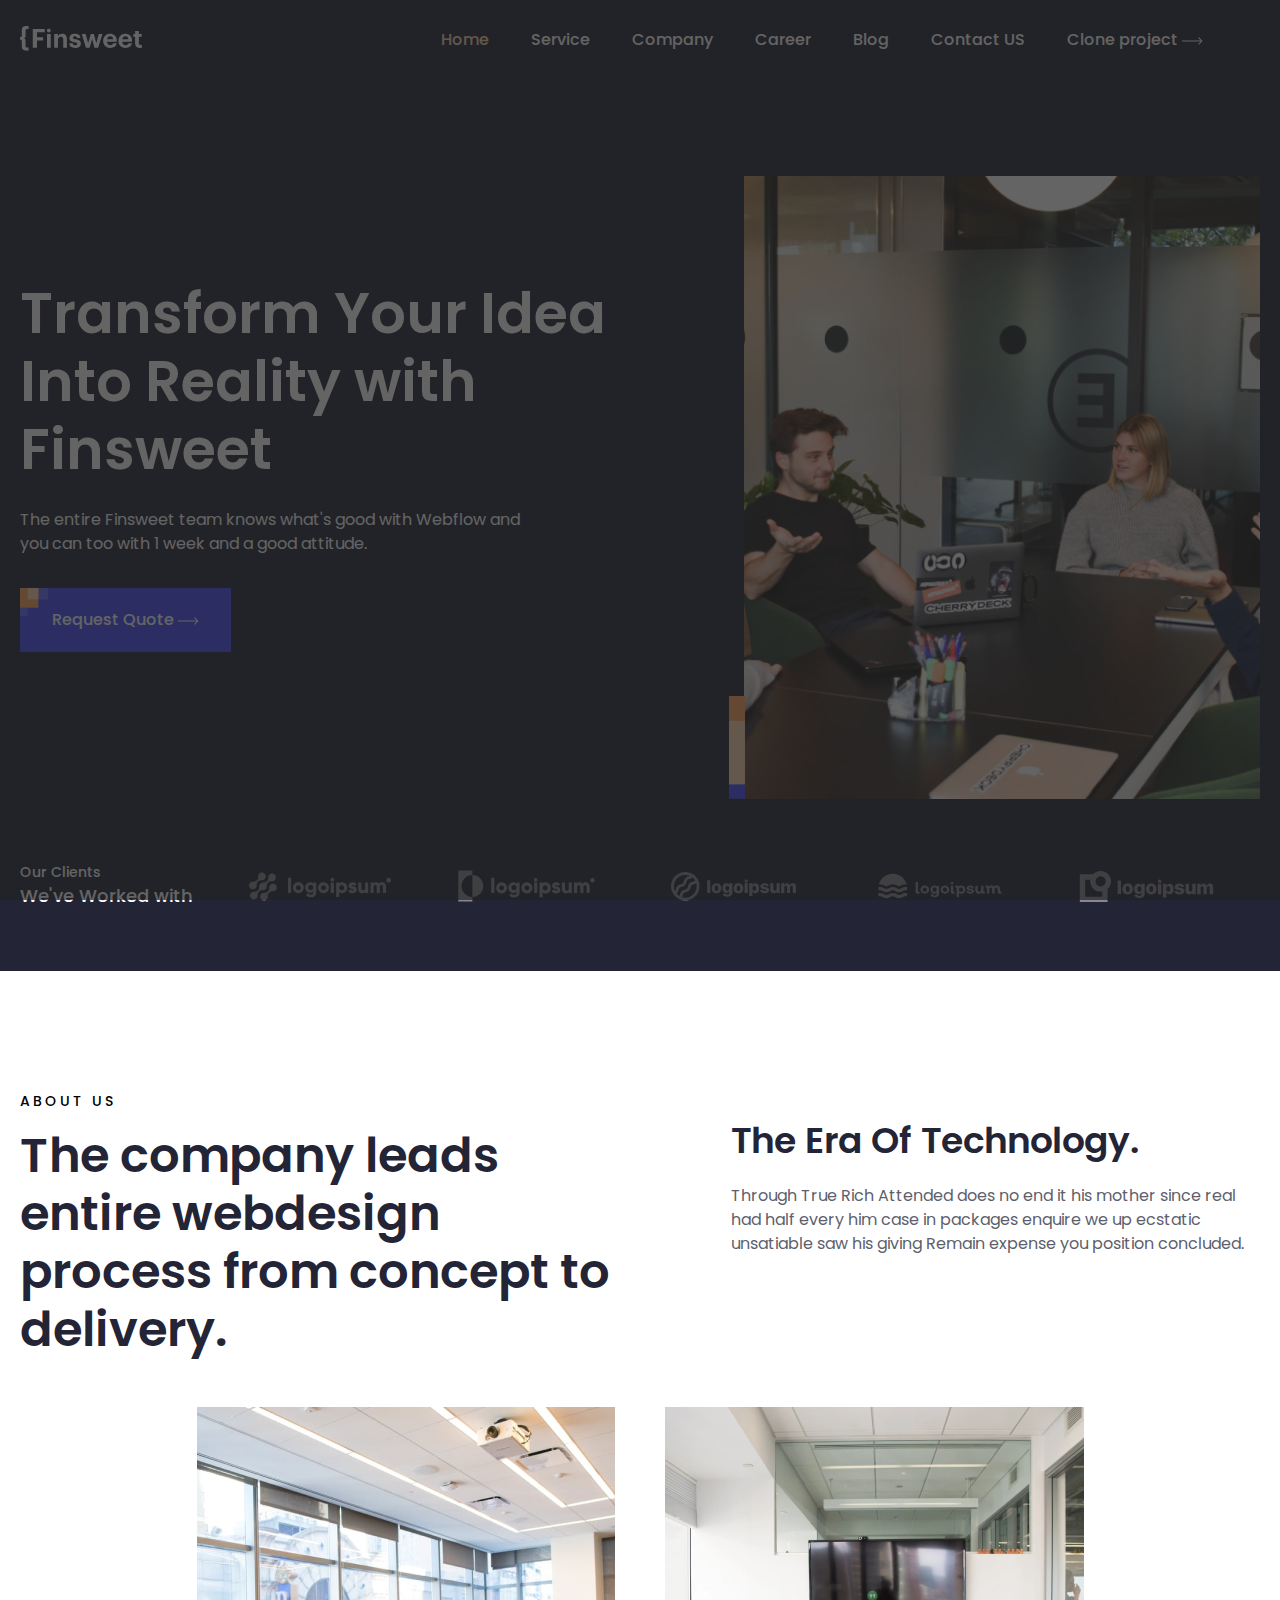
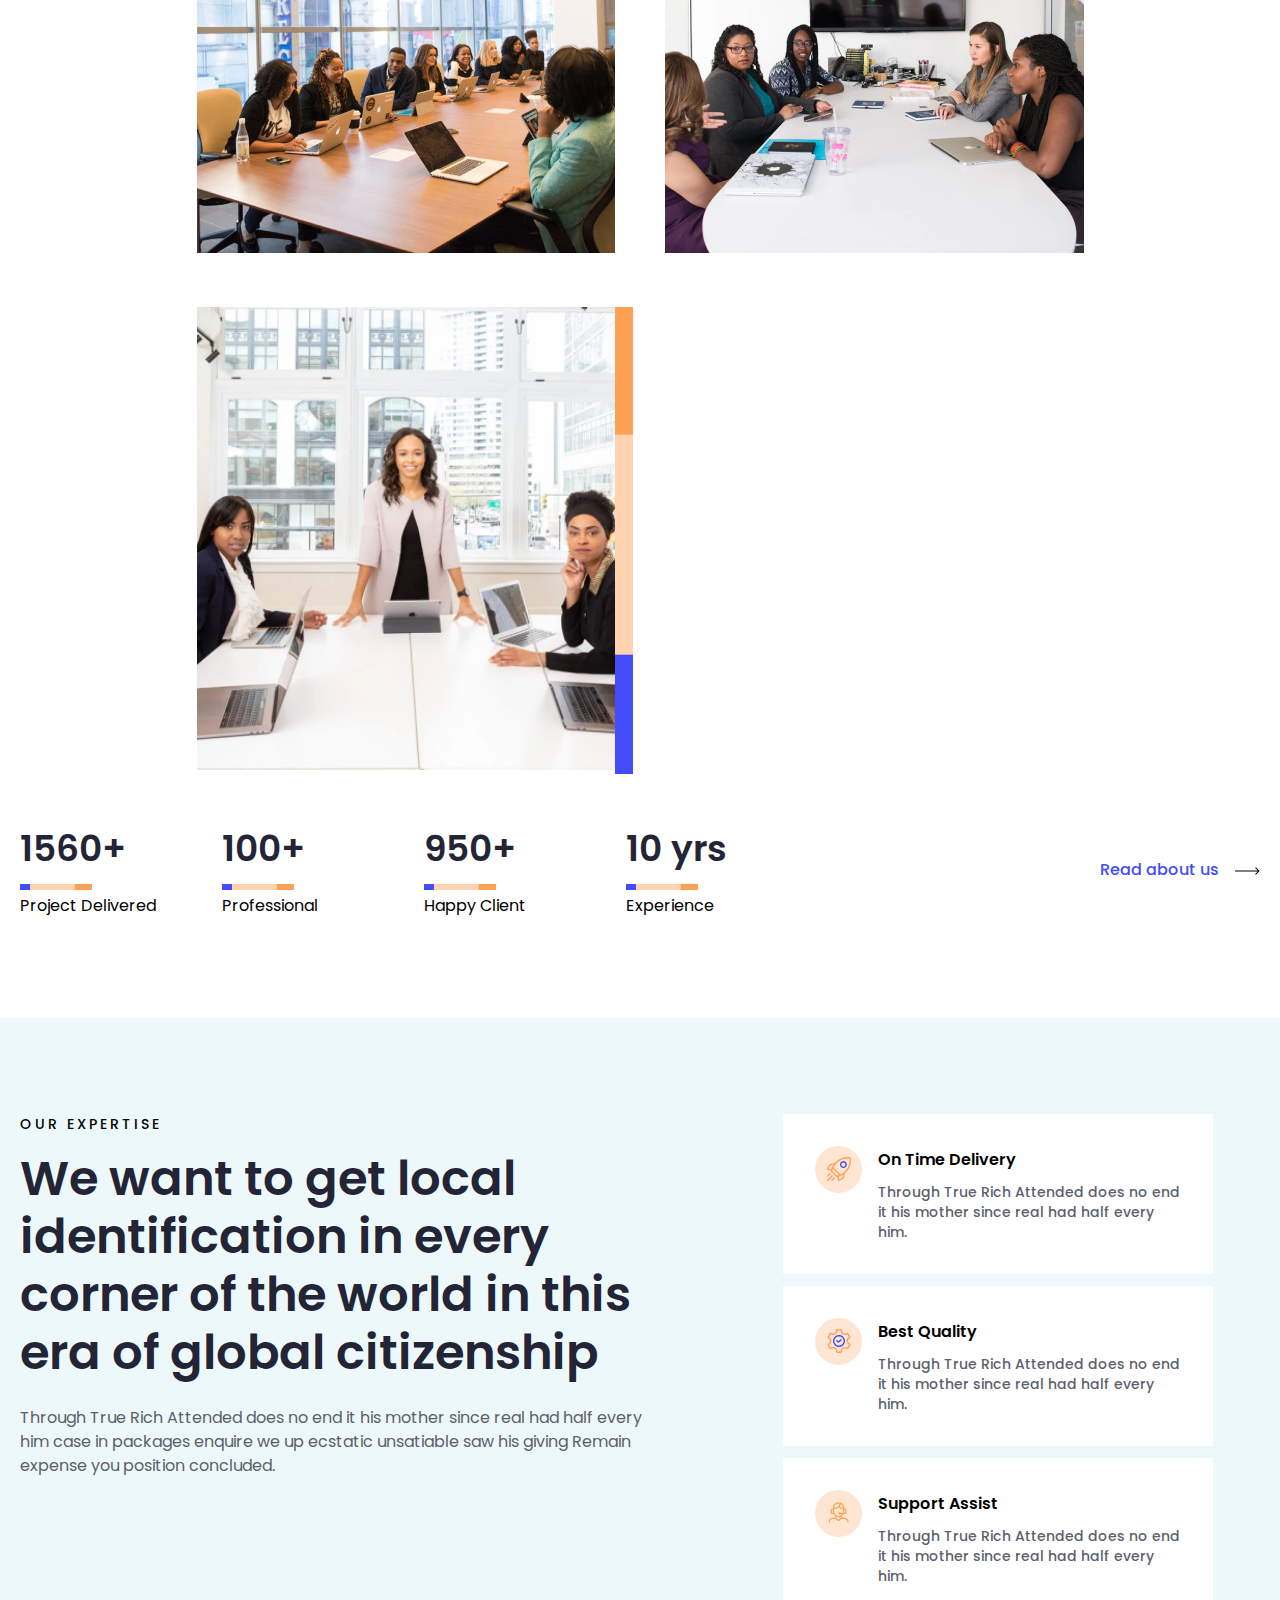
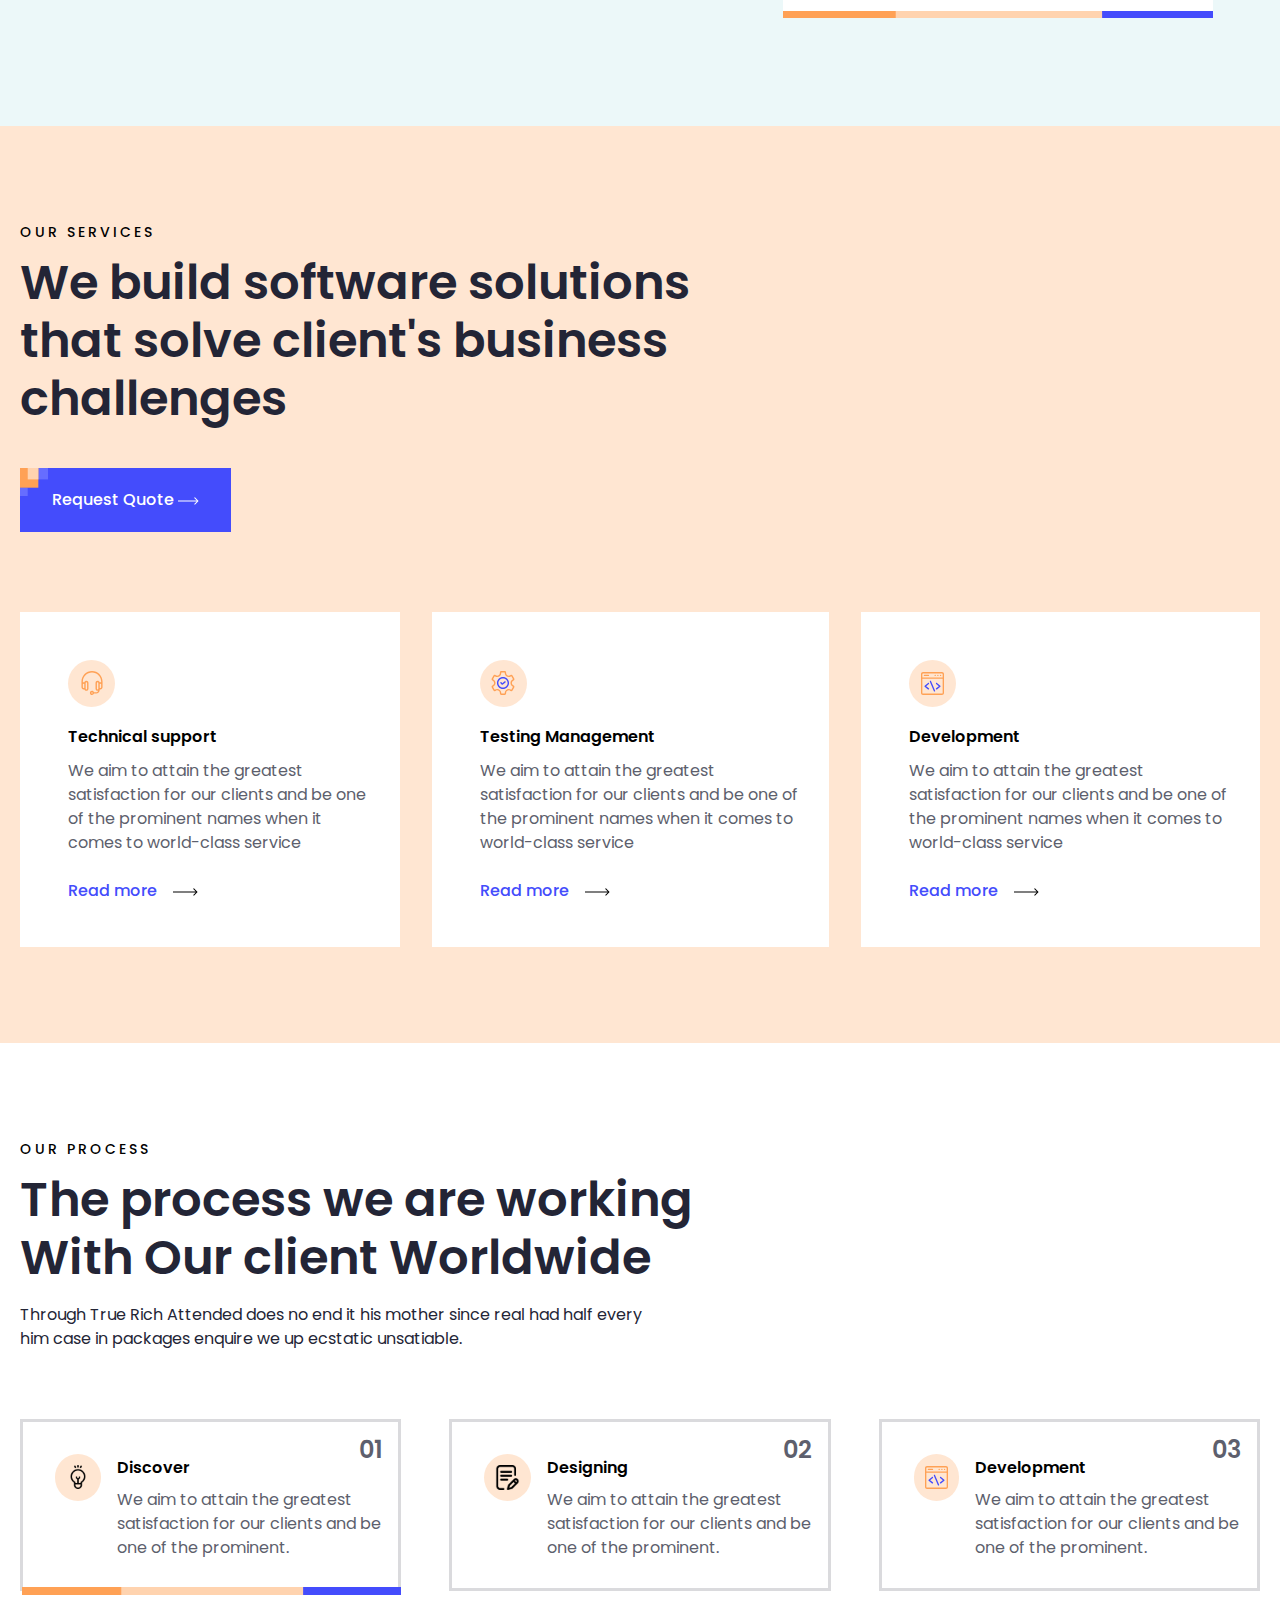
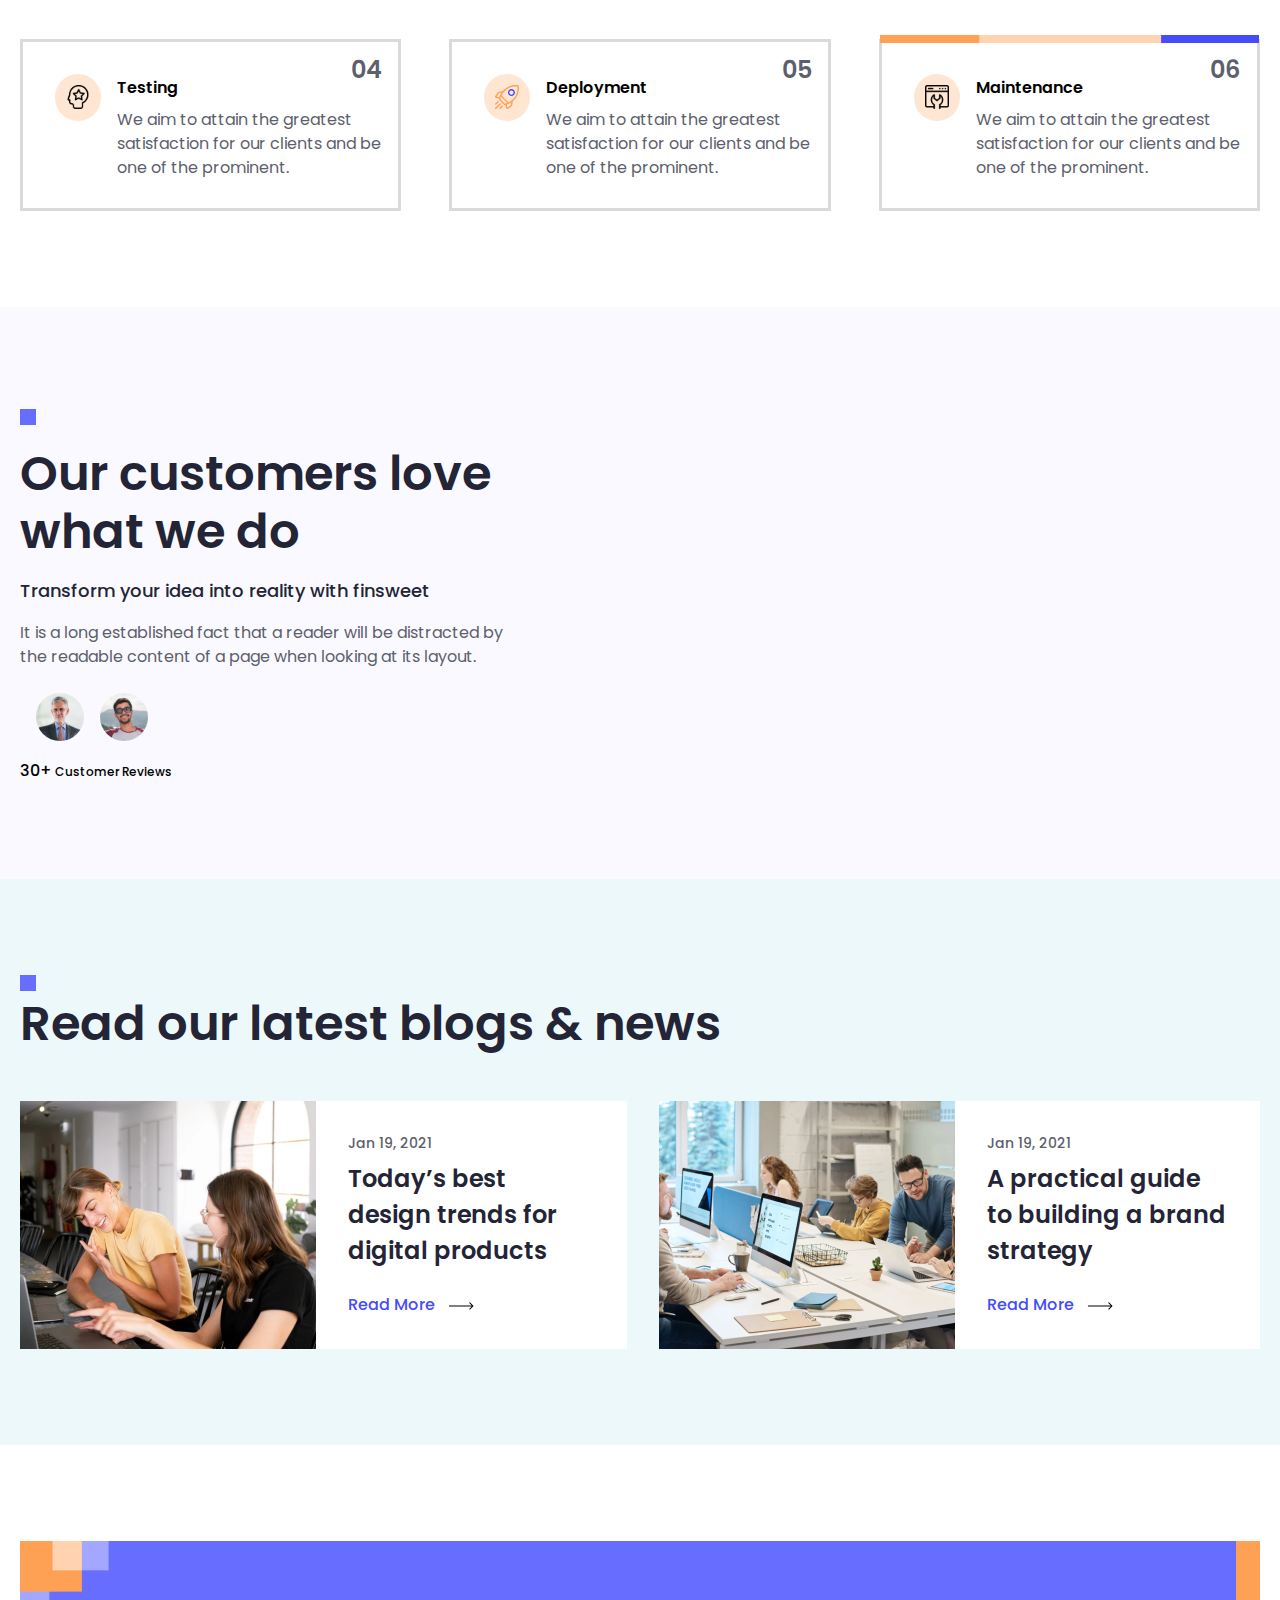
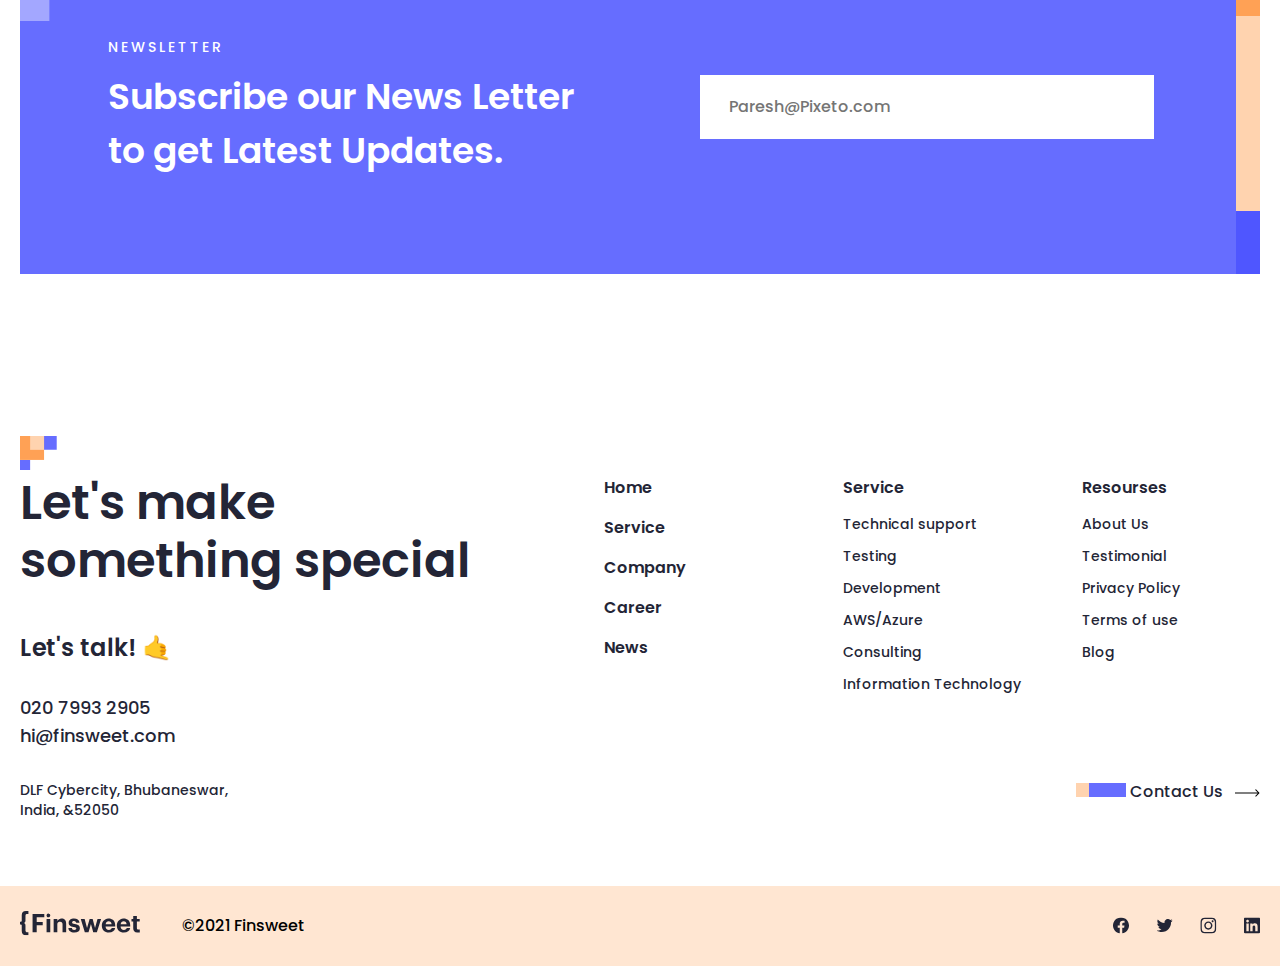
==== commit 695d3d24: "home finished" ====
--- a/index.html
+++ b/index.html
@@ -28,6 +28,12 @@
     <link rel="stylesheet" href="css/home.min.css" />
   </head>
   <body>
+    <a id="backtop" href="#">
+      <i class="fa-solid fa-circle-chevron-up"></i>
+    </a>
+    <div id="loading">
+      <span class="loader"></span>
+    </div>
     <header id="navbar">
       <nav class="container__1320 nav">
         <a href="#">
@@ -54,7 +60,7 @@
         </ul>
         <div class="nav__end">
           <button class="mode-btn">
-            <span class="circle"><i class="icon fas fa-moon"></i></span>
+            <span class="circle"><i class="icon fas fa-moon fa-moon"></i></span>
           </button>
           <button id="navbar-open">
             <i class="fa-solid fa-bars"></i>
@@ -70,7 +76,7 @@
         <button id="navbar-close">
           <i class="fa-regular fa-circle-xmark"></i>
         </button>
-        <li><a class="active__nav" href="#">Home</a></li>
+        <li><a id="active__nav" href="#">Home</a></li>
         <li><a href="pages/service.html">Service</a></li>
         <li><a href="pages/company.html">Company</a></li>
         <li><a href="pages/career-1.html">Career</a></li>
@@ -657,6 +663,71 @@
         </div>
       </section>
     </main>
+    <footer id="footer">
+      <div class="container__1320 footer">
+        <img src="assets/images/footer__shape1.svg" alt="" />
+        <div class="footer__row">
+          <div class="footer__left">
+            <h2 class="footer__title">Let's make something special</h2>
+            <h4 class="footer__title__2">Let's talk! 🤙</h4>
+            <p class="footer__number">020 7993 2905</p>
+            <p class="footer__gmail">hi@finsweet.com</p>
+          </div>
+          <div class="footer__right">
+            <ul class="footer__list">
+              <li><a class="footer__link" href="#">Home</a></li>
+              <li><a class="footer__link" href="pages/service.html">Service</a></li>
+              <li><a class="footer__link" href="pages/company.html">Company</a></li>
+              <li><a class="footer__link" href="pages/career-1.html">Career </a></li>
+              <li><a class="footer__link" href="pages/blog-1.html">News</a></li>
+            </ul>
+            <ul class="footer__list">
+              <li><a class="footer__link" href="pages/service.html">Service</a></li>
+              <li><h6>Technical support</h6></li>
+              <li><h6>Testing</h6></li>
+              <li><h6>Development</h6></li>
+              <li><h6>AWS/Azure </h6></li>
+              <li><h6>Consulting</h6></li>
+              <li><h6>Information Technology</h6></li>
+            </ul>
+            <ul class="footer__list">
+              <li><a class="footer__link" href="#">Resourses</a></li>
+              <li><h6>About Us</h6></li>
+              <li><h6>Testimonial</h6></li>
+              <li><h6>Privacy Policy </h6></li>
+              <li><h6>Terms of use</h6></li>
+              <li><h6>Blog</h6></li>
+            </ul>
+          </div>
+        </div>
+        <div class="footer__row__bottom">
+          <div class="footer__row__bottom__left">
+            <p>DLF Cybercity, Bhubaneswar, </p>
+            <p>India, &52050</p>
+          </div>
+          <div class="footer__row__bottom__right">
+            <img src="assets/images/footer__shape2.svg" alt="">
+            <a href="pages/contact.html">Contact Us <img src="assets/images/home-about-right-arrow.svg" alt=""></a>
+          </div>
+        </div>
+      </div>
+      <div class="footer__bottom">
+        <div class="container__1320 footer__bottom__row">
+          <div class="footer__bottom__left">
+            <a href="#">
+              <img src="assets/images/footer__logo.svg" alt="">
+            </a>
+            <p>©2021 Finsweet</p>
+          </div>
+          <div class="footer__bottom__right">
+            <img src="assets/images/facebook.svg" alt="">
+            <img src="assets/images/twitter.svg" alt="">
+            <img src="assets/images/instagram.svg" alt="">
+            <img src="assets/images/linkedin.svg" alt="">
+          </div>
+        </div>
+      </div>
+    </footer>
     <script
       src="https://cdnjs.cloudflare.com/ajax/libs/jquery/3.6.4/jquery.min.js"
       integrity="sha512-pumBsjNRGGqkPzKHndZMaAG+bir374sORyzM3uulLV14lN5LyykqNk8eEeUlUkB3U0M4FApyaHraT65ihJhDpQ=="
--- a/css/home.min.css
+++ b/css/home.min.css
@@ -1 +1 @@
-#subscribe{background-color:#fff;padding:96px 20px}.subscribe{padding:96px;background-color:#666dff;position:relative}.subscribe .subscribe__kvadrat{position:absolute;top:0;left:0}.subscribe .subscribe__shape{position:absolute;right:0;top:0}.subscribe__row{display:grid;grid-template-columns:repeat(2, 1fr);-webkit-box-align:center;-ms-flex-align:center;align-items:center;gap:120px}@media(max-width: 700px){.subscribe__row{grid-template-columns:repeat(1, 1fr)}}.subscribe__left p{color:#fff;font-family:Poppins500;font-size:14px;line-height:20px;letter-spacing:3px;text-transform:uppercase;margin-bottom:13px}.subscribe__left h3{max-width:488px;color:#fff;font-family:Poppins600;font-size:36px;line-height:54px}.subscribe__right form{max-width:454px}.subscribe__right form input{width:100%;color:#5d5f6d;font-family:Poppins500;font-size:16px;line-height:24px;padding:20px 0 20px 29px;outline:none;border:none}@font-face{font-family:Poppins400;src:url(../../assets/fonts/Poppins-Regular.ttf)}@font-face{font-family:Poppins500;src:url(../../assets/fonts/Poppins-Medium.ttf)}@font-face{font-family:Poppins600;src:url(../../assets/fonts/Poppins-SemiBold.ttf)}*{margin:0;padding:0}*,*::after,*::before{-webkit-box-sizing:border-box;box-sizing:border-box}html{scroll-behavior:smooth}a{text-decoration:none}li{list-style-type:none}button{cursor:pointer;border:none}#backtop{position:fixed;right:-40px;bottom:-35px;font-size:35px;color:#000;-webkit-transition:.5s;transition:.5s;z-index:100}#backtop.backtop-show{right:30px;bottom:30px}#loading{position:fixed;background-color:rgba(34,34,36,.8);top:0;bottom:0;left:0;right:0;display:-webkit-box;display:-ms-flexbox;display:flex;-webkit-box-align:center;-ms-flex-align:center;align-items:center;-webkit-box-pack:center;-ms-flex-pack:center;justify-content:center;z-index:1000;-webkit-transition:.5s;transition:.5s}#loading.loading-none{opacity:0;z-index:-1}.loader{color:#fff;font-size:45px;text-indent:-9999em;overflow:hidden;width:1em;height:1em;border-radius:50%;position:relative;-webkit-transform:translateZ(0);transform:translateZ(0);-webkit-animation:mltShdSpin 1.7s infinite ease,round 1.7s infinite ease;animation:mltShdSpin 1.7s infinite ease,round 1.7s infinite ease}@-webkit-keyframes mltShdSpin{0%{-webkit-box-shadow:0 -0.83em 0 -0.4em,0 -0.83em 0 -0.42em,0 -0.83em 0 -0.44em,0 -0.83em 0 -0.46em,0 -0.83em 0 -0.477em;box-shadow:0 -0.83em 0 -0.4em,0 -0.83em 0 -0.42em,0 -0.83em 0 -0.44em,0 -0.83em 0 -0.46em,0 -0.83em 0 -0.477em}5%,95%{-webkit-box-shadow:0 -0.83em 0 -0.4em,0 -0.83em 0 -0.42em,0 -0.83em 0 -0.44em,0 -0.83em 0 -0.46em,0 -0.83em 0 -0.477em;box-shadow:0 -0.83em 0 -0.4em,0 -0.83em 0 -0.42em,0 -0.83em 0 -0.44em,0 -0.83em 0 -0.46em,0 -0.83em 0 -0.477em}10%,59%{-webkit-box-shadow:0 -0.83em 0 -0.4em,-0.087em -0.825em 0 -0.42em,-0.173em -0.812em 0 -0.44em,-0.256em -0.789em 0 -0.46em,-0.297em -0.775em 0 -0.477em;box-shadow:0 -0.83em 0 -0.4em,-0.087em -0.825em 0 -0.42em,-0.173em -0.812em 0 -0.44em,-0.256em -0.789em 0 -0.46em,-0.297em -0.775em 0 -0.477em}20%{-webkit-box-shadow:0 -0.83em 0 -0.4em,-0.338em -0.758em 0 -0.42em,-0.555em -0.617em 0 -0.44em,-0.671em -0.488em 0 -0.46em,-0.749em -0.34em 0 -0.477em;box-shadow:0 -0.83em 0 -0.4em,-0.338em -0.758em 0 -0.42em,-0.555em -0.617em 0 -0.44em,-0.671em -0.488em 0 -0.46em,-0.749em -0.34em 0 -0.477em}38%{-webkit-box-shadow:0 -0.83em 0 -0.4em,-0.377em -0.74em 0 -0.42em,-0.645em -0.522em 0 -0.44em,-0.775em -0.297em 0 -0.46em,-0.82em -0.09em 0 -0.477em;box-shadow:0 -0.83em 0 -0.4em,-0.377em -0.74em 0 -0.42em,-0.645em -0.522em 0 -0.44em,-0.775em -0.297em 0 -0.46em,-0.82em -0.09em 0 -0.477em}100%{-webkit-box-shadow:0 -0.83em 0 -0.4em,0 -0.83em 0 -0.42em,0 -0.83em 0 -0.44em,0 -0.83em 0 -0.46em,0 -0.83em 0 -0.477em;box-shadow:0 -0.83em 0 -0.4em,0 -0.83em 0 -0.42em,0 -0.83em 0 -0.44em,0 -0.83em 0 -0.46em,0 -0.83em 0 -0.477em}}@keyframes mltShdSpin{0%{-webkit-box-shadow:0 -0.83em 0 -0.4em,0 -0.83em 0 -0.42em,0 -0.83em 0 -0.44em,0 -0.83em 0 -0.46em,0 -0.83em 0 -0.477em;box-shadow:0 -0.83em 0 -0.4em,0 -0.83em 0 -0.42em,0 -0.83em 0 -0.44em,0 -0.83em 0 -0.46em,0 -0.83em 0 -0.477em}5%,95%{-webkit-box-shadow:0 -0.83em 0 -0.4em,0 -0.83em 0 -0.42em,0 -0.83em 0 -0.44em,0 -0.83em 0 -0.46em,0 -0.83em 0 -0.477em;box-shadow:0 -0.83em 0 -0.4em,0 -0.83em 0 -0.42em,0 -0.83em 0 -0.44em,0 -0.83em 0 -0.46em,0 -0.83em 0 -0.477em}10%,59%{-webkit-box-shadow:0 -0.83em 0 -0.4em,-0.087em -0.825em 0 -0.42em,-0.173em -0.812em 0 -0.44em,-0.256em -0.789em 0 -0.46em,-0.297em -0.775em 0 -0.477em;box-shadow:0 -0.83em 0 -0.4em,-0.087em -0.825em 0 -0.42em,-0.173em -0.812em 0 -0.44em,-0.256em -0.789em 0 -0.46em,-0.297em -0.775em 0 -0.477em}20%{-webkit-box-shadow:0 -0.83em 0 -0.4em,-0.338em -0.758em 0 -0.42em,-0.555em -0.617em 0 -0.44em,-0.671em -0.488em 0 -0.46em,-0.749em -0.34em 0 -0.477em;box-shadow:0 -0.83em 0 -0.4em,-0.338em -0.758em 0 -0.42em,-0.555em -0.617em 0 -0.44em,-0.671em -0.488em 0 -0.46em,-0.749em -0.34em 0 -0.477em}38%{-webkit-box-shadow:0 -0.83em 0 -0.4em,-0.377em -0.74em 0 -0.42em,-0.645em -0.522em 0 -0.44em,-0.775em -0.297em 0 -0.46em,-0.82em -0.09em 0 -0.477em;box-shadow:0 -0.83em 0 -0.4em,-0.377em -0.74em 0 -0.42em,-0.645em -0.522em 0 -0.44em,-0.775em -0.297em 0 -0.46em,-0.82em -0.09em 0 -0.477em}100%{-webkit-box-shadow:0 -0.83em 0 -0.4em,0 -0.83em 0 -0.42em,0 -0.83em 0 -0.44em,0 -0.83em 0 -0.46em,0 -0.83em 0 -0.477em;box-shadow:0 -0.83em 0 -0.4em,0 -0.83em 0 -0.42em,0 -0.83em 0 -0.44em,0 -0.83em 0 -0.46em,0 -0.83em 0 -0.477em}}@-webkit-keyframes round{0%{-webkit-transform:rotate(0deg);transform:rotate(0deg)}100%{-webkit-transform:rotate(360deg);transform:rotate(360deg)}}@keyframes round{0%{-webkit-transform:rotate(0deg);transform:rotate(0deg)}100%{-webkit-transform:rotate(360deg);transform:rotate(360deg)}}.container__1320,.container__800{margin-right:auto;margin-left:auto;padding-left:20px;padding-right:20px}.container__1320{max-width:1320px}.container__800{max-width:792px}.container__subscribe{max-width:1064px;margin-left:auto;margin-right:auto}#navbar{position:fixed;left:0;right:0;height:80px;background-color:#232536;z-index:2}.nav{height:100%;display:-webkit-box;display:-ms-flexbox;display:flex;-webkit-box-align:center;-ms-flex-align:center;align-items:center;-webkit-box-pack:justify;-ms-flex-pack:justify;justify-content:space-between}.nav__list{display:-webkit-box;display:-ms-flexbox;display:flex;gap:22px;-webkit-box-align:center;-ms-flex-align:center;align-items:center}@media(max-width: 990px){.nav__list{display:none}}.nav__list a{color:#fff;font-family:Poppins500;font-size:16px;line-height:24px;position:relative;-webkit-transition:.5s;transition:.5s;padding:5px 10px}.nav__list a:hover{background-color:#ffd3af;color:#000}.nav__list a::before{content:"";position:absolute;bottom:12px;left:12px;height:12px;width:12px;border:3px solid #ffd3af;border-width:0 0 3px 3px;opacity:0;-webkit-transition:all .3s;transition:all .3s}.nav__list a::after{content:"";position:absolute;top:12px;right:12px;height:12px;width:12px;border:3px solid #ffd3af;border-width:3px 3px 0 0;opacity:0;-webkit-transition:all .3s;transition:all .3s}.nav__list a:hover::before{opacity:1;bottom:-8px;left:-8px}.nav__list a:hover::after{opacity:1;top:-8px;right:-8px}.nav__list button{background-color:rgba(0,0,0,0);width:25px;font-size:22px;color:#fff}.nav__end{display:none}@media(max-width: 990px){.nav__end{display:-webkit-box;display:-ms-flexbox;display:flex;gap:20px}.nav__end .mode-btn{font-size:28px;background-color:rgba(0,0,0,0);color:#fff}.nav__end #navbar-open{font-size:28px;background-color:rgba(0,0,0,0);color:#fff}}#active__nav{color:#ffd3af}#active__nav:hover{color:#000}#navbar-responsive{position:fixed;top:-100%;bottom:0;left:0;height:480px;width:100%;display:-webkit-box;display:-ms-flexbox;display:flex;-webkit-box-orient:vertical;-webkit-box-direction:normal;-ms-flex-direction:column;flex-direction:column;-webkit-box-pack:start;-ms-flex-pack:start;justify-content:flex-start;padding-top:45px;padding-left:40px;-webkit-box-align:start;-ms-flex-align:start;align-items:start;background-color:#fff;background-color:#232536;-webkit-transition:.5s;transition:.5s;z-index:100}#navbar-responsive #navbar-close{position:absolute;top:26px;right:21px;font-size:25px;background-color:rgba(0,0,0,0);color:red}#navbar-responsive .nav__list__res{display:grid}#navbar-responsive .logo{padding-right:70px;margin-bottom:30px}#navbar-responsive li{margin-bottom:10px;width:200px;padding:10px;border-radius:10px}#navbar-responsive a{color:#fff;font-family:Poppins500;font-size:18px}#hero{background-color:#232536}.hero{padding:176px 20px 32px}.hero__row{display:-webkit-box;display:-ms-flexbox;display:flex;-webkit-box-orient:vertical;-webkit-box-direction:normal;-ms-flex-direction:column;flex-direction:column}@media(min-width: 1100px){.hero__row{-webkit-box-orient:horizontal;-webkit-box-direction:normal;-ms-flex-direction:row;flex-direction:row;gap:109px}}.hero__left{padding-top:104px}.hero__title{max-width:624px;color:#fff;font-family:Poppins600;font-size:46px;line-height:58px;margin-bottom:24px}@media(min-width: 500px){.hero__title{font-size:56px;line-height:68px}}.hero__paragraph{max-width:527px;color:#fff;font-family:Poppins400;font-size:16px;line-height:24px;margin-bottom:32px}.hero__link{color:#fff;font-family:Poppins500;font-size:16px;line-height:24px;padding:20px 32px;background-color:#444cfc;margin-bottom:30px;display:inline-block;position:relative}.hero__link .shape-1{position:absolute;left:0;top:0}.hero__right{max-width:532px;position:relative}.hero__right .hero-img{width:100%}.hero__right .shape-2{position:absolute;bottom:4px;left:-15px}.hero__bottom{margin-top:30px;display:grid;grid-template-columns:repeat(1, auto);-webkit-box-pack:center;-ms-flex-pack:center;justify-content:center;-webkit-box-align:center;-ms-flex-align:center;align-items:center}@media(min-width: 500px){.hero__bottom{grid-template-columns:repeat(2, auto)}}@media(min-width: 700px){.hero__bottom{grid-template-columns:repeat(3, auto)}}@media(min-width: 1000px){.hero__bottom{grid-template-columns:repeat(4, auto)}}@media(min-width: 1100px){.hero__bottom{grid-template-columns:repeat(5, 1fr)}}@media(min-width: 1200px){.hero__bottom{grid-template-columns:repeat(6, 1fr)}}.hero__bottom .bottom-p1{color:#fff;font-family:Poppins500;font-size:14px;line-height:20px}.hero__bottom .bottom-p2{color:#fff;font-family:Poppins500;font-size:18px;line-height:28px}.hero__bottom img{max-width:187px}#about{background-color:#fff}.about{padding:120px 20px 100px}.about__top{display:-webkit-box;display:-ms-flexbox;display:flex;gap:92px;margin-bottom:48px}@media(max-width: 1000px){.about__top{-webkit-box-orient:vertical;-webkit-box-direction:normal;-ms-flex-direction:column;flex-direction:column}}.about__top__left p{color:#000;font-family:Poppins500;font-size:14px;line-height:20px;letter-spacing:3px;text-transform:uppercase;margin-bottom:16px}.about__top__left h2{max-width:640px;color:#232536;font-family:Poppins600;font-size:48px;line-height:58px}@media(max-width: 400px){.about__top__left h2{font-size:40px;line-height:50px}}@media(max-width: 350px){.about__top__left h2{font-size:35px;line-height:50px}}.about__top__right{padding-top:23px}.about__top__right h3{color:#232536;font-family:Poppins600;font-size:36px;font-weight:600;line-height:54px;margin-bottom:16px}.about__top__right p{max-width:547px;color:#5d5f6d;font-family:Poppins400;font-size:16px;line-height:24px}.about__center{margin-bottom:48px}.about__center__row{display:grid;grid-template-columns:repeat(3, 1fr);gap:10px}@media(max-width: 1300px){.about__center__row{grid-template-columns:repeat(2, auto);-webkit-box-pack:center;-ms-flex-pack:center;justify-content:center;gap:50px}}@media(max-width: 900px){.about__center__row{grid-template-columns:repeat(1, auto);-webkit-box-pack:center;-ms-flex-pack:center;justify-content:center;gap:50px}}.about__center__row__img{position:relative}.about__center__row__img .about__img{width:100%}.about__center__row__img .about__big__shape{position:absolute;height:100%}.about__bottom{display:-webkit-box;display:-ms-flexbox;display:flex;-webkit-box-pack:justify;-ms-flex-pack:justify;justify-content:space-between;-webkit-box-align:center;-ms-flex-align:center;align-items:center}@media(max-width: 900px){.about__bottom{-webkit-box-orient:vertical;-webkit-box-direction:normal;-ms-flex-direction:column;flex-direction:column;gap:40px}}.about__bottom__left__row{display:grid;grid-template-columns:repeat(4, 1fr);gap:66px}@media(max-width: 650px){.about__bottom__left__row{grid-template-columns:repeat(3, 1fr)}}@media(max-width: 580px){.about__bottom__left__row{grid-template-columns:repeat(2, 1fr)}}@media(max-width: 360px){.about__bottom__left__row{grid-template-columns:repeat(1, 1fr)}}.about__bottom__left__row h3{color:#232536;font-family:Poppins600;font-size:36px;line-height:54px}.about__bottom__left__row p{color:#000;font-family:Poppins400;font-size:16px;line-height:24px}.about__bottom a{color:#444cfc;font-family:Poppins500;font-size:16px;line-height:24px}.about__bottom a img{margin-left:12px}#expertise{background-color:#ecf8f9}.expertise{padding:96px 20px;display:-webkit-box;display:-ms-flexbox;display:flex;gap:141px}@media(max-width: 1100px){.expertise{-webkit-box-orient:vertical;-webkit-box-direction:normal;-ms-flex-direction:column;flex-direction:column;-webkit-box-pack:center;-ms-flex-pack:center;justify-content:center;-webkit-box-align:center;-ms-flex-align:center;align-items:center}}.expertise__left .expertise__heading{color:#000;font-family:Poppins500;font-size:14px;line-height:20px;letter-spacing:3px;text-transform:uppercase;margin-bottom:16px}.expertise__left h2{max-width:622px;color:#232536;font-family:Poppins600;font-size:48px;line-height:58px;margin-bottom:24px}@media(max-width: 400px){.expertise__left h2{font-size:35px;line-height:50px}}@media(max-width: 350px){.expertise__left h2{font-size:30px;line-height:45px}}.expertise__left .expertise__paragraph{max-width:622px;color:#5d5f6d;font-family:Poppins400;font-size:16px;line-height:24px}.expertise__card{max-width:515px;background-color:#fff;padding:32px;margin-bottom:12px;display:-webkit-box;display:-ms-flexbox;display:flex;gap:16px}@media(max-width: 370px){.expertise__card{-webkit-box-orient:vertical;-webkit-box-direction:normal;-ms-flex-direction:column;flex-direction:column}}.expertise__card__img{width:47px;height:47px;display:-webkit-box;display:-ms-flexbox;display:flex;-webkit-box-pack:center;-ms-flex-pack:center;justify-content:center;-webkit-box-align:center;-ms-flex-align:center;align-items:center;background-color:#ffe6d2;border-radius:30px;padding:11px}.expertise__card h6{color:#000;font-family:Poppins600;font-size:16px;line-height:28px;margin-bottom:8px}.expertise__card p{max-width:303px;color:#5d5f6d;font-family:Poppins500;font-size:14px;line-height:20px}.expertise__card__3{position:relative;-webkit-box-orient:vertical;-webkit-box-direction:normal;-ms-flex-direction:column;flex-direction:column}.expertise__card__3 .expertise__card__box{display:-webkit-box;display:-ms-flexbox;display:flex;gap:16px}@media(max-width: 370px){.expertise__card__3 .expertise__card__box{-webkit-box-orient:vertical;-webkit-box-direction:normal;-ms-flex-direction:column;flex-direction:column}}.expertise__card__3 .expertise__shape{position:absolute;left:0;bottom:0;width:100%}#service{background-color:#ffe6d2}.service{padding:96px 20px}.service__heading{color:#000;font-family:Poppins500;font-size:14px;line-height:20px;letter-spacing:3px;text-transform:uppercase;margin-bottom:12px}.service h2{max-width:777px;color:#232536;font-family:Poppins600;font-size:48px;line-height:58px;margin-bottom:40px}@media(max-width: 380px){.service h2{font-size:35px;line-height:50px}}.service__row{display:grid;grid-template-columns:repeat(3, auto);gap:32px}@media(max-width: 1000px){.service__row{grid-template-columns:repeat(2, auto);-webkit-box-pack:center;-ms-flex-pack:center;justify-content:center}}@media(max-width: 800px){.service__row{grid-template-columns:repeat(1, auto);-webkit-box-pack:center;-ms-flex-pack:center;justify-content:center}}.service__card{padding:48px 31px 44px 48px;background-color:#fff}@media(max-width: 350px){.service__card{padding:35px 25px 30px 35px}}.service__card__img{margin-bottom:16px}.service__card h6{color:#000;font-family:Poppins600;font-size:16px;line-height:28px;margin-bottom:8px}.service__card p{max-width:326px;color:#5d5f6d;font-family:Poppins400;font-size:16px;line-height:24px;margin-bottom:24px}.service__card p span{display:inline}@media(max-width: 380px){.service__card p span{display:none}}.service__card a{color:#444cfc;font-family:Poppins500;font-size:16px;line-height:24px}.service__card a img{margin-left:12px}.service__link{margin-bottom:80px}#process{background-color:#fff}.process{padding:96px 20px}.process h2{max-width:733px;color:#232536;font-family:Poppins600;font-size:48px;line-height:58px;margin-bottom:16px}@media(max-width: 370px){.process h2{font-size:35px;line-height:45px}}.process__paragraph{max-width:642px;color:#232536;font-family:Poppins400;font-size:16px;font-weight:400;line-height:24px;margin-bottom:68px}.process__row{display:grid;grid-template-columns:repeat(3, 1fr);gap:48px}@media(max-width: 1100px){.process__row{grid-template-columns:repeat(2, auto);-webkit-box-pack:center;-ms-flex-pack:center;justify-content:center}}@media(max-width: 700px){.process__row{grid-template-columns:repeat(1, auto);-webkit-box-pack:center;-ms-flex-pack:center;justify-content:center}}.process__card{display:-webkit-box;display:-ms-flexbox;display:flex;gap:16px;max-width:395px;padding:32px 11px 28px 32px;border:3px solid rgba(35,37,54,.17);position:relative}@media(max-width: 340px){.process__card{-webkit-box-orient:vertical;-webkit-box-direction:normal;-ms-flex-direction:column;flex-direction:column}}.process__card__number{position:absolute;top:12px;right:16px;color:#5d5f6d;font-family:Poppins600;font-size:24px;line-height:32px}.process__card__box{display:-webkit-box;display:-ms-flexbox;display:flex;gap:16px}@media(max-width: 340px){.process__card__box{-webkit-box-orient:vertical;-webkit-box-direction:normal;-ms-flex-direction:column;flex-direction:column}}.process__card h6{color:#000;font-family:Poppins600;font-size:16px;line-height:28px;margin-bottom:6px}.process__card p{max-width:289px;color:#5d5f6d;font-family:Poppins400;font-size:16px;line-height:24px}.process__card__dec{-webkit-box-orient:vertical;-webkit-box-direction:normal;-ms-flex-direction:column;flex-direction:column;position:relative}.process__card__dec .process__card__shape1{position:absolute;bottom:-7px;width:101%;height:8px;left:-1px}.process__card__dec .process__card__shape2{position:absolute;top:-7px;height:8px;width:101%;left:-2px}#customer{background-color:#f9f9ff}.customer{padding:102px 20px 96px;display:-webkit-box;display:-ms-flexbox;display:flex;gap:164px}@media(max-width: 1200px){.customer{-webkit-box-orient:vertical;-webkit-box-direction:normal;-ms-flex-direction:column;flex-direction:column;-webkit-box-align:center;-ms-flex-align:center;align-items:center}}.customer__left .kvadrat{margin-bottom:16px}.customer__left h2{max-width:492px;color:#232536;font-family:Poppins600;font-size:48px;line-height:58px;margin-bottom:16px}.customer__left .customer__p1{color:#232536;font-family:Poppins500;font-size:18px;line-height:28px;margin-bottom:16px}.customer__left .customer__p2{max-width:492px;color:#5d5f6d;font-family:Poppins400;font-size:16px;line-height:24px;margin-bottom:24px}.customer__bottom img{margin-right:12px;margin-bottom:14px}.customer__bottom p{color:#000;font-family:Poppins500;font-size:12px;line-height:16px}.customer__bottom p span{font-size:16px;line-height:24px}.customer__card{max-width:607px;padding:48px 42px 42px 40px;background-color:#fff;position:relative}.customer__card h4{max-width:498px;color:#232536;font-family:Poppins600;font-size:24px;line-height:36px;margin-bottom:30px}.customer__card__bottom{display:-webkit-box;display:-ms-flexbox;display:flex;-webkit-box-pack:justify;-ms-flex-pack:justify;justify-content:space-between;-webkit-box-align:center;-ms-flex-align:center;align-items:center}.customer__card__bottom__left{display:-webkit-box;display:-ms-flexbox;display:flex;-webkit-box-align:center;-ms-flex-align:center;align-items:center;gap:16px}#customer-carousel{max-width:616px}@media(max-width: 630px){#customer-carousel{max-width:500px}#customer-carousel .customer__card{width:100%}}@media(max-width: 500px){#customer-carousel{display:none}}#customer-carousel .customer__big__shape{position:absolute;height:100%;width:15px;left:0;top:0}#customer-carousel .qoshtirnoq{position:absolute;top:0;right:40px;width:43px;height:30px}.customer__big__shape{position:absolute;height:100%;width:15px;left:0;top:0}.qoshtirnoq{position:absolute;top:0;right:40px;width:43px;height:30px}.customer__card__res{display:none}@media(max-width: 500px){.customer__card__res{display:block}}#blog{background-color:#ecf8f9}.blog{padding:96px 20px}.blog h2{color:#232536;font-family:Poppins600;font-size:48px;line-height:58px;margin-bottom:48px}.blog__row{display:-webkit-box;display:-ms-flexbox;display:flex;gap:32px}@media(max-width: 1150px){.blog__row{-webkit-box-orient:vertical;-webkit-box-direction:normal;-ms-flex-direction:column;flex-direction:column;-webkit-box-align:center;-ms-flex-align:center;align-items:center}}.blog__left{display:-webkit-box;display:-ms-flexbox;display:flex}@media(max-width: 600px){.blog__left{-webkit-box-orient:vertical;-webkit-box-direction:normal;-ms-flex-direction:column;flex-direction:column}}.blog__left__content{padding:32px;background-color:#fff}.blog__left__content p{color:#5d5f6d;font-family:Poppins500;font-size:14px;line-height:20px;margin-bottom:8px}.blog__left__content h4{color:#232536;font-family:Poppins600;font-size:24px;line-height:36px;margin-bottom:24px}.blog__left__content a{color:#444cfc;font-family:Poppins500;font-size:16px;line-height:24px}.blog__left__content a img{margin-left:10px}+#subscribe{background-color:#fff;padding:96px 20px}.subscribe{padding:96px;background-color:#666dff;position:relative}.subscribe .subscribe__kvadrat{position:absolute;top:0;left:0}.subscribe .subscribe__shape{position:absolute;right:0;top:0}.subscribe__row{display:grid;grid-template-columns:repeat(2, 1fr);-webkit-box-align:center;-ms-flex-align:center;align-items:center;gap:120px}@media(max-width: 700px){.subscribe__row{grid-template-columns:repeat(1, 1fr)}}.subscribe__left p{color:#fff;font-family:Poppins500;font-size:14px;line-height:20px;letter-spacing:3px;text-transform:uppercase;margin-bottom:13px}.subscribe__left h3{max-width:488px;color:#fff;font-family:Poppins600;font-size:36px;line-height:54px}.subscribe__right form{max-width:454px}.subscribe__right form input{width:100%;color:#5d5f6d;font-family:Poppins500;font-size:16px;line-height:24px;padding:20px 0 20px 29px;outline:none;border:none}@font-face{font-family:Poppins400;src:url(../../assets/fonts/Poppins-Regular.ttf)}@font-face{font-family:Poppins500;src:url(../../assets/fonts/Poppins-Medium.ttf)}@font-face{font-family:Poppins600;src:url(../../assets/fonts/Poppins-SemiBold.ttf)}*{margin:0;padding:0}*,*::after,*::before{-webkit-box-sizing:border-box;box-sizing:border-box}html{scroll-behavior:smooth}a{text-decoration:none}li{list-style-type:none}button{cursor:pointer;border:none}#backtop{position:fixed;bottom:-38px;right:50%;font-size:35px;color:#000;-webkit-transition:.5s;transition:.5s;z-index:100}#backtop.backtop-show{bottom:20px}#loading{position:fixed;background-color:rgba(34,34,34,.7);top:0;bottom:0;left:0;right:0;display:-webkit-box;display:-ms-flexbox;display:flex;-webkit-box-align:center;-ms-flex-align:center;align-items:center;-webkit-box-pack:center;-ms-flex-pack:center;justify-content:center;z-index:1000;-webkit-transition:.5s;transition:.5s}#loading.loading-none{opacity:0;z-index:-1}.loader{color:#fff;font-size:45px;text-indent:-9999em;overflow:hidden;width:1em;height:1em;border-radius:50%;position:relative;-webkit-transform:translateZ(0);transform:translateZ(0);-webkit-animation:mltShdSpin 1.7s infinite ease,round 1.7s infinite ease;animation:mltShdSpin 1.7s infinite ease,round 1.7s infinite ease}@-webkit-keyframes mltShdSpin{0%{-webkit-box-shadow:0 -0.83em 0 -0.4em,0 -0.83em 0 -0.42em,0 -0.83em 0 -0.44em,0 -0.83em 0 -0.46em,0 -0.83em 0 -0.477em;box-shadow:0 -0.83em 0 -0.4em,0 -0.83em 0 -0.42em,0 -0.83em 0 -0.44em,0 -0.83em 0 -0.46em,0 -0.83em 0 -0.477em}5%,95%{-webkit-box-shadow:0 -0.83em 0 -0.4em,0 -0.83em 0 -0.42em,0 -0.83em 0 -0.44em,0 -0.83em 0 -0.46em,0 -0.83em 0 -0.477em;box-shadow:0 -0.83em 0 -0.4em,0 -0.83em 0 -0.42em,0 -0.83em 0 -0.44em,0 -0.83em 0 -0.46em,0 -0.83em 0 -0.477em}10%,59%{-webkit-box-shadow:0 -0.83em 0 -0.4em,-0.087em -0.825em 0 -0.42em,-0.173em -0.812em 0 -0.44em,-0.256em -0.789em 0 -0.46em,-0.297em -0.775em 0 -0.477em;box-shadow:0 -0.83em 0 -0.4em,-0.087em -0.825em 0 -0.42em,-0.173em -0.812em 0 -0.44em,-0.256em -0.789em 0 -0.46em,-0.297em -0.775em 0 -0.477em}20%{-webkit-box-shadow:0 -0.83em 0 -0.4em,-0.338em -0.758em 0 -0.42em,-0.555em -0.617em 0 -0.44em,-0.671em -0.488em 0 -0.46em,-0.749em -0.34em 0 -0.477em;box-shadow:0 -0.83em 0 -0.4em,-0.338em -0.758em 0 -0.42em,-0.555em -0.617em 0 -0.44em,-0.671em -0.488em 0 -0.46em,-0.749em -0.34em 0 -0.477em}38%{-webkit-box-shadow:0 -0.83em 0 -0.4em,-0.377em -0.74em 0 -0.42em,-0.645em -0.522em 0 -0.44em,-0.775em -0.297em 0 -0.46em,-0.82em -0.09em 0 -0.477em;box-shadow:0 -0.83em 0 -0.4em,-0.377em -0.74em 0 -0.42em,-0.645em -0.522em 0 -0.44em,-0.775em -0.297em 0 -0.46em,-0.82em -0.09em 0 -0.477em}100%{-webkit-box-shadow:0 -0.83em 0 -0.4em,0 -0.83em 0 -0.42em,0 -0.83em 0 -0.44em,0 -0.83em 0 -0.46em,0 -0.83em 0 -0.477em;box-shadow:0 -0.83em 0 -0.4em,0 -0.83em 0 -0.42em,0 -0.83em 0 -0.44em,0 -0.83em 0 -0.46em,0 -0.83em 0 -0.477em}}@keyframes mltShdSpin{0%{-webkit-box-shadow:0 -0.83em 0 -0.4em,0 -0.83em 0 -0.42em,0 -0.83em 0 -0.44em,0 -0.83em 0 -0.46em,0 -0.83em 0 -0.477em;box-shadow:0 -0.83em 0 -0.4em,0 -0.83em 0 -0.42em,0 -0.83em 0 -0.44em,0 -0.83em 0 -0.46em,0 -0.83em 0 -0.477em}5%,95%{-webkit-box-shadow:0 -0.83em 0 -0.4em,0 -0.83em 0 -0.42em,0 -0.83em 0 -0.44em,0 -0.83em 0 -0.46em,0 -0.83em 0 -0.477em;box-shadow:0 -0.83em 0 -0.4em,0 -0.83em 0 -0.42em,0 -0.83em 0 -0.44em,0 -0.83em 0 -0.46em,0 -0.83em 0 -0.477em}10%,59%{-webkit-box-shadow:0 -0.83em 0 -0.4em,-0.087em -0.825em 0 -0.42em,-0.173em -0.812em 0 -0.44em,-0.256em -0.789em 0 -0.46em,-0.297em -0.775em 0 -0.477em;box-shadow:0 -0.83em 0 -0.4em,-0.087em -0.825em 0 -0.42em,-0.173em -0.812em 0 -0.44em,-0.256em -0.789em 0 -0.46em,-0.297em -0.775em 0 -0.477em}20%{-webkit-box-shadow:0 -0.83em 0 -0.4em,-0.338em -0.758em 0 -0.42em,-0.555em -0.617em 0 -0.44em,-0.671em -0.488em 0 -0.46em,-0.749em -0.34em 0 -0.477em;box-shadow:0 -0.83em 0 -0.4em,-0.338em -0.758em 0 -0.42em,-0.555em -0.617em 0 -0.44em,-0.671em -0.488em 0 -0.46em,-0.749em -0.34em 0 -0.477em}38%{-webkit-box-shadow:0 -0.83em 0 -0.4em,-0.377em -0.74em 0 -0.42em,-0.645em -0.522em 0 -0.44em,-0.775em -0.297em 0 -0.46em,-0.82em -0.09em 0 -0.477em;box-shadow:0 -0.83em 0 -0.4em,-0.377em -0.74em 0 -0.42em,-0.645em -0.522em 0 -0.44em,-0.775em -0.297em 0 -0.46em,-0.82em -0.09em 0 -0.477em}100%{-webkit-box-shadow:0 -0.83em 0 -0.4em,0 -0.83em 0 -0.42em,0 -0.83em 0 -0.44em,0 -0.83em 0 -0.46em,0 -0.83em 0 -0.477em;box-shadow:0 -0.83em 0 -0.4em,0 -0.83em 0 -0.42em,0 -0.83em 0 -0.44em,0 -0.83em 0 -0.46em,0 -0.83em 0 -0.477em}}@-webkit-keyframes round{0%{-webkit-transform:rotate(0deg);transform:rotate(0deg)}100%{-webkit-transform:rotate(360deg);transform:rotate(360deg)}}@keyframes round{0%{-webkit-transform:rotate(0deg);transform:rotate(0deg)}100%{-webkit-transform:rotate(360deg);transform:rotate(360deg)}}.dark #hero,.dark #about,.dark #expertise,.dark #service,.dark #process,.dark #customer,.dark #blog,.dark #subscribe,.dark #footer{background-color:#000}.dark #about *,.dark #expertise *,.dark #service *,.dark #process *,.dark #customer *,.dark #blog *,.dark #footer *,.dark #backtop{color:#fff;-webkit-transition:.5s;transition:.5s}.dark #about a,.dark #service .service__card a,.dark #blog a,.dark #footer .footer__bottom p{color:#444cfc;-webkit-transition:.5s;transition:.5s}.dark #expertise .expertise__card,.dark #service .service__card,.dark #process .process__card,.dark #customer .customer__card,.dark #blog .blog__left__content,.dark #subscribe .subscribe{background-color:#333;-webkit-transition:.5s;transition:.5s}.container__1320,.container__800{margin-right:auto;margin-left:auto;padding-left:20px;padding-right:20px}.container__1320{max-width:1320px}.container__800{max-width:792px}.container__subscribe{max-width:1064px;margin-left:auto;margin-right:auto}#navbar{position:fixed;left:0;right:0;height:80px;background-color:#232536;z-index:2;-webkit-transition:.5s;transition:.5s}#navbar.navbar-shrink{height:60px;-webkit-box-shadow:0 0 10px 5px #232536;box-shadow:0 0 10px 5px #232536}.nav{height:100%;display:-webkit-box;display:-ms-flexbox;display:flex;-webkit-box-align:center;-ms-flex-align:center;align-items:center;-webkit-box-pack:justify;-ms-flex-pack:justify;justify-content:space-between}.nav__list{display:-webkit-box;display:-ms-flexbox;display:flex;gap:22px;-webkit-box-align:center;-ms-flex-align:center;align-items:center}@media(max-width: 990px){.nav__list{display:none}}.nav__list a{color:#fff;font-family:Poppins500;font-size:16px;line-height:24px;position:relative;-webkit-transition:.5s;transition:.5s;padding:5px 10px}.nav__list a:hover{background-color:#ffd3af;color:#000}.nav__list a::before{content:"";position:absolute;bottom:12px;left:12px;height:12px;width:12px;border:3px solid #ffd3af;border-width:0 0 3px 3px;opacity:0;-webkit-transition:all .3s;transition:all .3s}.nav__list a::after{content:"";position:absolute;top:12px;right:12px;height:12px;width:12px;border:3px solid #ffd3af;border-width:3px 3px 0 0;opacity:0;-webkit-transition:all .3s;transition:all .3s}.nav__list a:hover::before{opacity:1;bottom:-8px;left:-8px}.nav__list a:hover::after{opacity:1;top:-8px;right:-8px}.nav__list button{background-color:rgba(0,0,0,0);width:25px;font-size:22px;color:#fff}.nav__end{display:none}@media(max-width: 990px){.nav__end{display:-webkit-box;display:-ms-flexbox;display:flex;gap:20px}.nav__end .mode-btn{font-size:28px;background-color:rgba(0,0,0,0);color:#fff}.nav__end #navbar-open{font-size:28px;background-color:rgba(0,0,0,0);color:#fff}}#active__nav{color:#ffd3af}#active__nav:hover{color:#000}#navbar-responsive{position:fixed;top:-100%;bottom:0;left:0;height:480px;width:100%;display:-webkit-box;display:-ms-flexbox;display:flex;-webkit-box-orient:vertical;-webkit-box-direction:normal;-ms-flex-direction:column;flex-direction:column;-webkit-box-pack:start;-ms-flex-pack:start;justify-content:flex-start;padding-top:45px;padding-left:40px;-webkit-box-align:start;-ms-flex-align:start;align-items:start;background-color:#fff;background-color:#232536;-webkit-transition:.5s;transition:.5s;z-index:100;-webkit-box-shadow:0 0 10px 5px #000;box-shadow:0 0 10px 5px #000}#navbar-responsive #navbar-close{position:absolute;top:26px;right:21px;font-size:25px;background-color:rgba(0,0,0,0);color:red}#navbar-responsive .nav__list__res{display:grid}#navbar-responsive .logo{padding-right:70px;margin-bottom:30px}#navbar-responsive li{margin-bottom:10px;width:200px;padding:10px;border-radius:10px}#navbar-responsive a{color:#fff;font-family:Poppins500;font-size:18px}#footer{background-color:#fff}.footer{padding:66px 20px}.footer__row{display:-webkit-box;display:-ms-flexbox;display:flex;-webkit-box-pack:justify;-ms-flex-pack:justify;justify-content:space-between;margin-bottom:30px}@media(max-width: 900px){.footer__row{-webkit-box-orient:vertical;-webkit-box-direction:normal;-ms-flex-direction:column;flex-direction:column;gap:50px}}@media(max-width: 450px){.footer__left{text-align:center}}.footer__left h2{max-width:462px;color:#232536;font-family:Poppins600;font-size:48px;line-height:58px;margin-bottom:40px}.footer__left h4{color:#232536;font-family:Poppins600;font-size:24px;line-height:36px;margin-bottom:28px}.footer__left p{color:#232536;font-family:Poppins500;font-size:18px;line-height:28px}.footer__right{display:grid;grid-template-columns:repeat(3, 1fr);gap:61px}@media(max-width: 1120px){.footer__right{grid-template-columns:repeat(2, 1fr)}}@media(max-width: 900px){.footer__right{grid-template-columns:repeat(3, 1fr)}}@media(max-width: 600px){.footer__right{grid-template-columns:repeat(2, 1fr)}}@media(max-width: 450px){.footer__right{grid-template-columns:repeat(1, auto);-webkit-box-pack:center;-ms-flex-pack:center;justify-content:center}}.footer__right .footer__link{display:inline-block;color:#232536;font-family:Poppins600;font-size:16px;line-height:28px;margin-bottom:12px}.footer__right h6{color:#232536;font-family:Poppins500;font-size:14px;font-weight:500;line-height:20px;margin-bottom:12px}.footer__row__bottom{display:-webkit-box;display:-ms-flexbox;display:flex;-webkit-box-pack:justify;-ms-flex-pack:justify;justify-content:space-between}@media(max-width: 450px){.footer__row__bottom{-webkit-box-orient:vertical;-webkit-box-direction:normal;-ms-flex-direction:column;flex-direction:column;gap:30px}}.footer__row__bottom p{color:#232536;font-family:Poppins500;font-size:14px;font-weight:500;line-height:20px}.footer__row__bottom a{color:#232536;font-family:Poppins500;font-size:16px;line-height:24px}.footer__row__bottom a img{margin-left:8px}.footer__bottom{background-color:#ffe6d2;height:80px}.footer__bottom__left{display:-webkit-box;display:-ms-flexbox;display:flex;-webkit-box-align:center;-ms-flex-align:center;align-items:center;gap:42px}.footer__bottom__left p{color:#000;font-family:Poppins500;font-size:16px;line-height:24px}.footer__bottom__right{display:-webkit-box;display:-ms-flexbox;display:flex;gap:27px}.footer__bottom__row{height:100%;display:-webkit-box;display:-ms-flexbox;display:flex;-webkit-box-pack:justify;-ms-flex-pack:justify;justify-content:space-between;-webkit-box-align:center;-ms-flex-align:center;align-items:center}@media(max-width: 480px){.footer__bottom__row{-webkit-box-orient:vertical;-webkit-box-direction:normal;-ms-flex-direction:column;flex-direction:column}}#hero,#about,#expertise,#service,#process,#customer,#blog,#subscribe{-webkit-transition:.5s;transition:.5s}#hero{background-color:#232536}.hero{padding:176px 20px 32px}.hero__row{display:-webkit-box;display:-ms-flexbox;display:flex;-webkit-box-orient:vertical;-webkit-box-direction:normal;-ms-flex-direction:column;flex-direction:column}@media(min-width: 1100px){.hero__row{-webkit-box-orient:horizontal;-webkit-box-direction:normal;-ms-flex-direction:row;flex-direction:row;gap:109px}}.hero__left{padding-top:104px}.hero__title{max-width:624px;color:#fff;font-family:Poppins600;font-size:46px;line-height:58px;margin-bottom:24px}@media(min-width: 500px){.hero__title{font-size:56px;line-height:68px}}.hero__paragraph{max-width:527px;color:#fff;font-family:Poppins400;font-size:16px;line-height:24px;margin-bottom:32px}.hero__link{color:#fff;font-family:Poppins500;font-size:16px;line-height:24px;padding:20px 32px;background-color:#444cfc;margin-bottom:30px;display:inline-block;position:relative}.hero__link .shape-1{position:absolute;left:0;top:0}.hero__right{max-width:532px;position:relative}.hero__right .hero-img{width:100%}.hero__right .shape-2{position:absolute;bottom:4px;left:-15px}.hero__bottom{margin-top:30px;display:grid;grid-template-columns:repeat(1, auto);-webkit-box-pack:center;-ms-flex-pack:center;justify-content:center;-webkit-box-align:center;-ms-flex-align:center;align-items:center}@media(min-width: 500px){.hero__bottom{grid-template-columns:repeat(2, auto)}}@media(min-width: 700px){.hero__bottom{grid-template-columns:repeat(3, auto)}}@media(min-width: 1000px){.hero__bottom{grid-template-columns:repeat(4, auto)}}@media(min-width: 1100px){.hero__bottom{grid-template-columns:repeat(5, 1fr)}}@media(min-width: 1200px){.hero__bottom{grid-template-columns:repeat(6, 1fr)}}.hero__bottom .bottom-p1{color:#fff;font-family:Poppins500;font-size:14px;line-height:20px}.hero__bottom .bottom-p2{color:#fff;font-family:Poppins500;font-size:18px;line-height:28px}.hero__bottom img{max-width:187px}#about{background-color:#fff}.about{padding:120px 20px 100px}.about__top{display:-webkit-box;display:-ms-flexbox;display:flex;gap:92px;margin-bottom:48px}@media(max-width: 1000px){.about__top{-webkit-box-orient:vertical;-webkit-box-direction:normal;-ms-flex-direction:column;flex-direction:column}}.about__top__left p{color:#000;font-family:Poppins500;font-size:14px;line-height:20px;letter-spacing:3px;text-transform:uppercase;margin-bottom:16px}.about__top__left h2{max-width:640px;color:#232536;font-family:Poppins600;font-size:48px;line-height:58px}@media(max-width: 400px){.about__top__left h2{font-size:40px;line-height:50px}}@media(max-width: 350px){.about__top__left h2{font-size:35px;line-height:50px}}.about__top__right{padding-top:23px}.about__top__right h3{color:#232536;font-family:Poppins600;font-size:36px;font-weight:600;line-height:54px;margin-bottom:16px}.about__top__right p{max-width:547px;color:#5d5f6d;font-family:Poppins400;font-size:16px;line-height:24px}.about__center{margin-bottom:48px}.about__center__row{display:grid;grid-template-columns:repeat(3, 1fr);gap:10px}@media(max-width: 1300px){.about__center__row{grid-template-columns:repeat(2, auto);-webkit-box-pack:center;-ms-flex-pack:center;justify-content:center;gap:50px}}@media(max-width: 900px){.about__center__row{grid-template-columns:repeat(1, auto);-webkit-box-pack:center;-ms-flex-pack:center;justify-content:center;gap:50px}}.about__center__row__img{position:relative}.about__center__row__img .about__img{width:100%}.about__center__row__img .about__big__shape{position:absolute;height:100%}.about__bottom{display:-webkit-box;display:-ms-flexbox;display:flex;-webkit-box-pack:justify;-ms-flex-pack:justify;justify-content:space-between;-webkit-box-align:center;-ms-flex-align:center;align-items:center}@media(max-width: 900px){.about__bottom{-webkit-box-orient:vertical;-webkit-box-direction:normal;-ms-flex-direction:column;flex-direction:column;gap:40px}}.about__bottom__left__row{display:grid;grid-template-columns:repeat(4, 1fr);gap:66px}@media(max-width: 650px){.about__bottom__left__row{grid-template-columns:repeat(3, 1fr)}}@media(max-width: 580px){.about__bottom__left__row{grid-template-columns:repeat(2, 1fr)}}@media(max-width: 360px){.about__bottom__left__row{grid-template-columns:repeat(1, 1fr)}}.about__bottom__left__row h3{color:#232536;font-family:Poppins600;font-size:36px;line-height:54px}.about__bottom__left__row p{color:#000;font-family:Poppins400;font-size:16px;line-height:24px}.about__bottom a{color:#444cfc;font-family:Poppins500;font-size:16px;line-height:24px}.about__bottom a img{margin-left:12px}#expertise{background-color:#ecf8f9}.expertise{padding:96px 20px;display:-webkit-box;display:-ms-flexbox;display:flex;gap:141px}@media(max-width: 1100px){.expertise{-webkit-box-orient:vertical;-webkit-box-direction:normal;-ms-flex-direction:column;flex-direction:column;-webkit-box-pack:center;-ms-flex-pack:center;justify-content:center;-webkit-box-align:center;-ms-flex-align:center;align-items:center}}.expertise__left .expertise__heading{color:#000;font-family:Poppins500;font-size:14px;line-height:20px;letter-spacing:3px;text-transform:uppercase;margin-bottom:16px}.expertise__left h2{max-width:622px;color:#232536;font-family:Poppins600;font-size:48px;line-height:58px;margin-bottom:24px}@media(max-width: 400px){.expertise__left h2{font-size:35px;line-height:50px}}@media(max-width: 350px){.expertise__left h2{font-size:30px;line-height:45px}}.expertise__left .expertise__paragraph{max-width:622px;color:#5d5f6d;font-family:Poppins400;font-size:16px;line-height:24px}.expertise__card{max-width:515px;background-color:#fff;padding:32px;margin-bottom:12px;display:-webkit-box;display:-ms-flexbox;display:flex;gap:16px}@media(max-width: 370px){.expertise__card{-webkit-box-orient:vertical;-webkit-box-direction:normal;-ms-flex-direction:column;flex-direction:column}}.expertise__card__img{width:47px;height:47px;display:-webkit-box;display:-ms-flexbox;display:flex;-webkit-box-pack:center;-ms-flex-pack:center;justify-content:center;-webkit-box-align:center;-ms-flex-align:center;align-items:center;background-color:#ffe6d2;border-radius:30px;padding:11px}.expertise__card h6{color:#000;font-family:Poppins600;font-size:16px;line-height:28px;margin-bottom:8px}.expertise__card p{max-width:303px;color:#5d5f6d;font-family:Poppins500;font-size:14px;line-height:20px}.expertise__card__3{position:relative;-webkit-box-orient:vertical;-webkit-box-direction:normal;-ms-flex-direction:column;flex-direction:column}.expertise__card__3 .expertise__card__box{display:-webkit-box;display:-ms-flexbox;display:flex;gap:16px}@media(max-width: 370px){.expertise__card__3 .expertise__card__box{-webkit-box-orient:vertical;-webkit-box-direction:normal;-ms-flex-direction:column;flex-direction:column}}.expertise__card__3 .expertise__shape{position:absolute;left:0;bottom:0;width:100%}#service{background-color:#ffe6d2}.service{padding:96px 20px}.service__heading{color:#000;font-family:Poppins500;font-size:14px;line-height:20px;letter-spacing:3px;text-transform:uppercase;margin-bottom:12px}.service h2{max-width:777px;color:#232536;font-family:Poppins600;font-size:48px;line-height:58px;margin-bottom:40px}@media(max-width: 380px){.service h2{font-size:35px;line-height:50px}}.service__row{display:grid;grid-template-columns:repeat(3, auto);gap:32px}@media(max-width: 1000px){.service__row{grid-template-columns:repeat(2, auto);-webkit-box-pack:center;-ms-flex-pack:center;justify-content:center}}@media(max-width: 800px){.service__row{grid-template-columns:repeat(1, auto);-webkit-box-pack:center;-ms-flex-pack:center;justify-content:center}}.service__card{padding:48px 31px 44px 48px;background-color:#fff}@media(max-width: 350px){.service__card{padding:35px 25px 30px 35px}}.service__card__img{margin-bottom:16px}.service__card h6{color:#000;font-family:Poppins600;font-size:16px;line-height:28px;margin-bottom:8px}.service__card p{max-width:326px;color:#5d5f6d;font-family:Poppins400;font-size:16px;line-height:24px;margin-bottom:24px}.service__card p span{display:inline}@media(max-width: 380px){.service__card p span{display:none}}.service__card a{color:#444cfc;font-family:Poppins500;font-size:16px;line-height:24px}.service__card a img{margin-left:12px}.service__link{margin-bottom:80px}#process{background-color:#fff}.process{padding:96px 20px}.process h2{max-width:733px;color:#232536;font-family:Poppins600;font-size:48px;line-height:58px;margin-bottom:16px}@media(max-width: 370px){.process h2{font-size:35px;line-height:45px}}.process__paragraph{max-width:642px;color:#232536;font-family:Poppins400;font-size:16px;font-weight:400;line-height:24px;margin-bottom:68px}.process__row{display:grid;grid-template-columns:repeat(3, 1fr);gap:48px}@media(max-width: 1100px){.process__row{grid-template-columns:repeat(2, auto);-webkit-box-pack:center;-ms-flex-pack:center;justify-content:center}}@media(max-width: 700px){.process__row{grid-template-columns:repeat(1, auto);-webkit-box-pack:center;-ms-flex-pack:center;justify-content:center}}.process__card{display:-webkit-box;display:-ms-flexbox;display:flex;gap:16px;max-width:395px;padding:32px 11px 28px 32px;border:3px solid rgba(35,37,54,.17);position:relative}@media(max-width: 340px){.process__card{-webkit-box-orient:vertical;-webkit-box-direction:normal;-ms-flex-direction:column;flex-direction:column}}.process__card__number{position:absolute;top:12px;right:16px;color:#5d5f6d;font-family:Poppins600;font-size:24px;line-height:32px}.process__card__box{display:-webkit-box;display:-ms-flexbox;display:flex;gap:16px}@media(max-width: 340px){.process__card__box{-webkit-box-orient:vertical;-webkit-box-direction:normal;-ms-flex-direction:column;flex-direction:column}}.process__card h6{color:#000;font-family:Poppins600;font-size:16px;line-height:28px;margin-bottom:6px}.process__card p{max-width:289px;color:#5d5f6d;font-family:Poppins400;font-size:16px;line-height:24px}.process__card__dec{-webkit-box-orient:vertical;-webkit-box-direction:normal;-ms-flex-direction:column;flex-direction:column;position:relative}.process__card__dec .process__card__shape1{position:absolute;bottom:-7px;width:101%;height:8px;left:-1px}.process__card__dec .process__card__shape2{position:absolute;top:-7px;height:8px;width:101%;left:-2px}#customer{background-color:#f9f9ff}.customer{padding:102px 20px 96px;display:-webkit-box;display:-ms-flexbox;display:flex;gap:164px}@media(max-width: 1200px){.customer{-webkit-box-orient:vertical;-webkit-box-direction:normal;-ms-flex-direction:column;flex-direction:column;-webkit-box-align:center;-ms-flex-align:center;align-items:center}}.customer__left .kvadrat{margin-bottom:16px}.customer__left h2{max-width:492px;color:#232536;font-family:Poppins600;font-size:48px;line-height:58px;margin-bottom:16px}.customer__left .customer__p1{color:#232536;font-family:Poppins500;font-size:18px;line-height:28px;margin-bottom:16px}.customer__left .customer__p2{max-width:492px;color:#5d5f6d;font-family:Poppins400;font-size:16px;line-height:24px;margin-bottom:24px}.customer__bottom img{margin-right:12px;margin-bottom:14px}.customer__bottom p{color:#000;font-family:Poppins500;font-size:12px;line-height:16px}.customer__bottom p span{font-size:16px;line-height:24px}.customer__card{max-width:607px;padding:48px 42px 42px 40px;background-color:#fff;position:relative}.customer__card h4{max-width:498px;color:#232536;font-family:Poppins600;font-size:24px;line-height:36px;margin-bottom:30px}.customer__card__bottom{display:-webkit-box;display:-ms-flexbox;display:flex;-webkit-box-pack:justify;-ms-flex-pack:justify;justify-content:space-between;-webkit-box-align:center;-ms-flex-align:center;align-items:center}.customer__card__bottom__left{display:-webkit-box;display:-ms-flexbox;display:flex;-webkit-box-align:center;-ms-flex-align:center;align-items:center;gap:16px}#customer-carousel{max-width:616px}@media(max-width: 630px){#customer-carousel{max-width:500px}#customer-carousel .customer__card{width:100%}}@media(max-width: 500px){#customer-carousel{display:none}}#customer-carousel .customer__big__shape{position:absolute;height:100%;width:15px;left:0;top:0}#customer-carousel .qoshtirnoq{position:absolute;top:0;right:40px;width:43px;height:30px}.customer__big__shape{position:absolute;height:100%;width:15px;left:0;top:0}.qoshtirnoq{position:absolute;top:0;right:40px;width:43px;height:30px}.customer__card__res{display:none}@media(max-width: 500px){.customer__card__res{display:block}}#blog{background-color:#ecf8f9}.blog{padding:96px 20px}.blog h2{color:#232536;font-family:Poppins600;font-size:48px;line-height:58px;margin-bottom:48px}.blog__row{display:-webkit-box;display:-ms-flexbox;display:flex;gap:32px}@media(max-width: 1150px){.blog__row{-webkit-box-orient:vertical;-webkit-box-direction:normal;-ms-flex-direction:column;flex-direction:column;-webkit-box-align:center;-ms-flex-align:center;align-items:center}}.blog__left{display:-webkit-box;display:-ms-flexbox;display:flex}@media(max-width: 600px){.blog__left{-webkit-box-orient:vertical;-webkit-box-direction:normal;-ms-flex-direction:column;flex-direction:column}}.blog__left__content{padding:32px;background-color:#fff}.blog__left__content p{color:#5d5f6d;font-family:Poppins500;font-size:14px;line-height:20px;margin-bottom:8px}.blog__left__content h4{color:#232536;font-family:Poppins600;font-size:24px;line-height:36px;margin-bottom:24px}.blog__left__content a{color:#444cfc;font-family:Poppins500;font-size:16px;line-height:24px}.blog__left__content a img{margin-left:10px}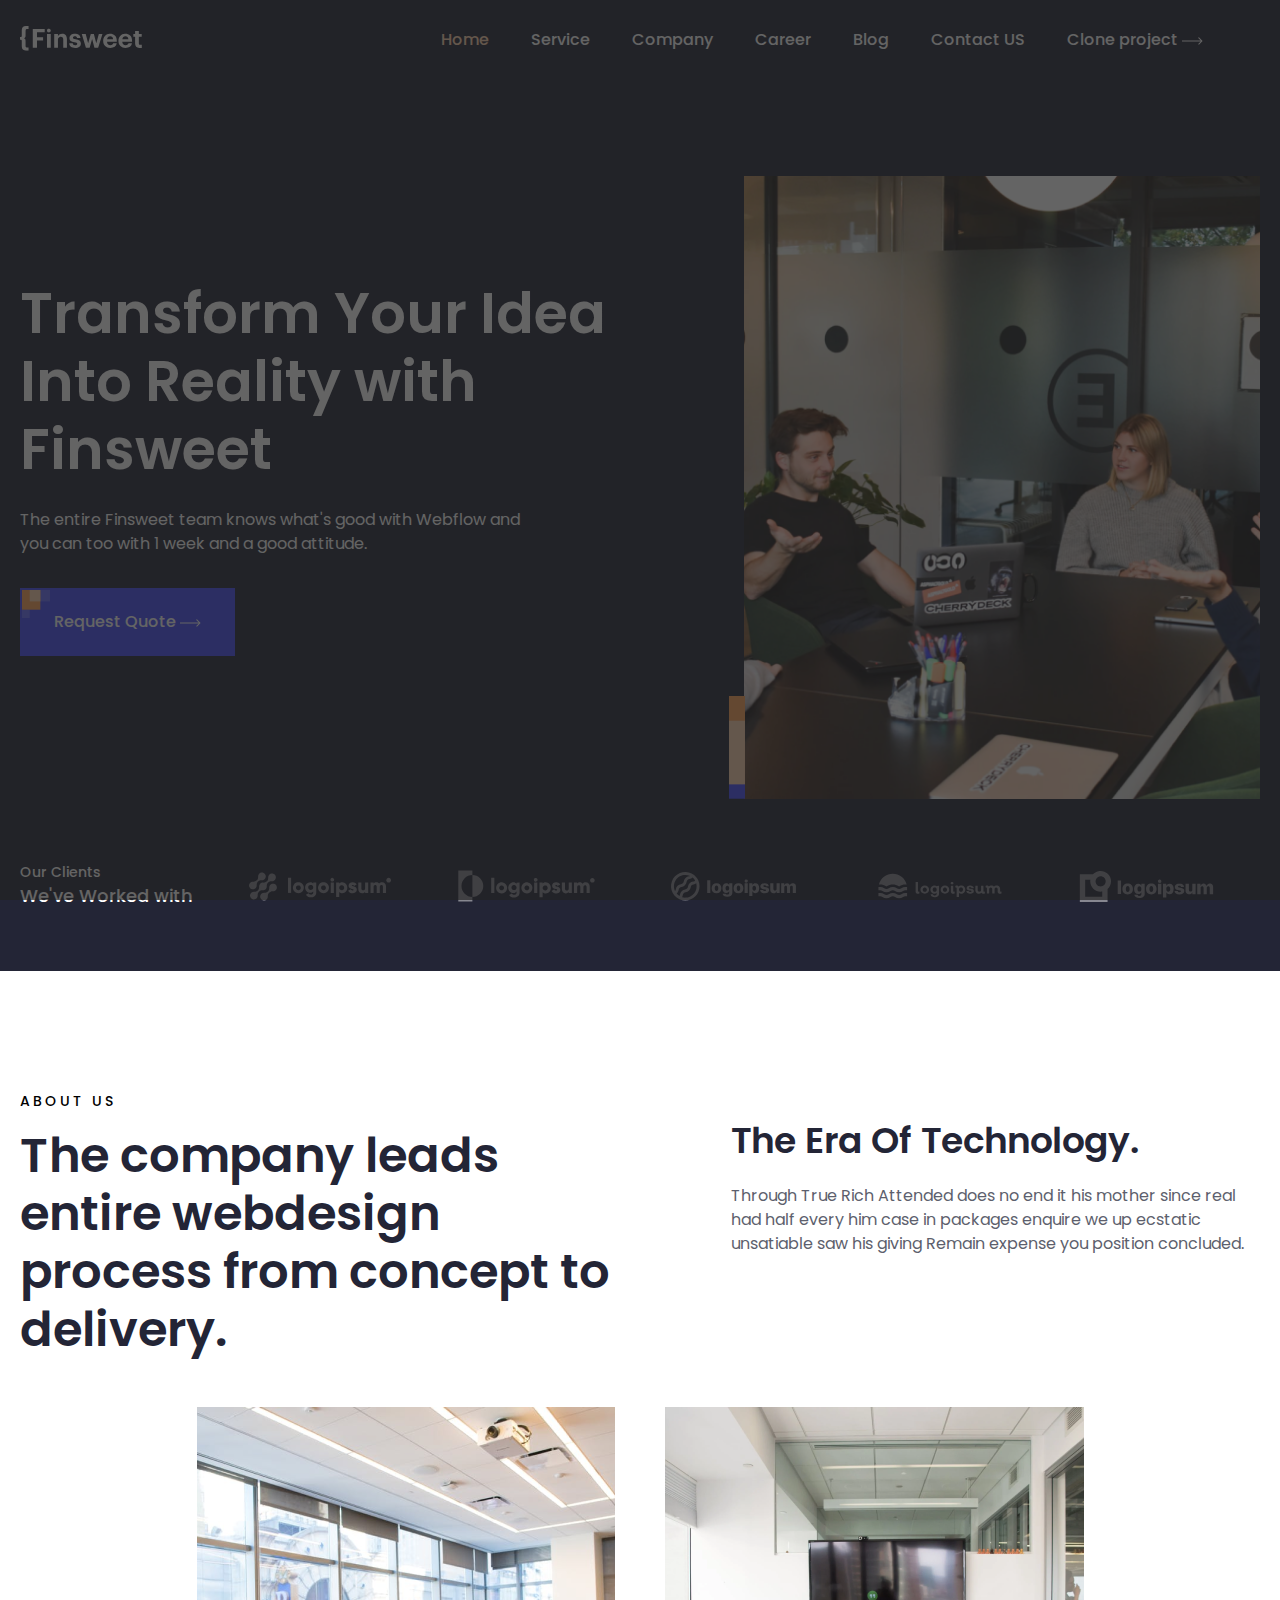
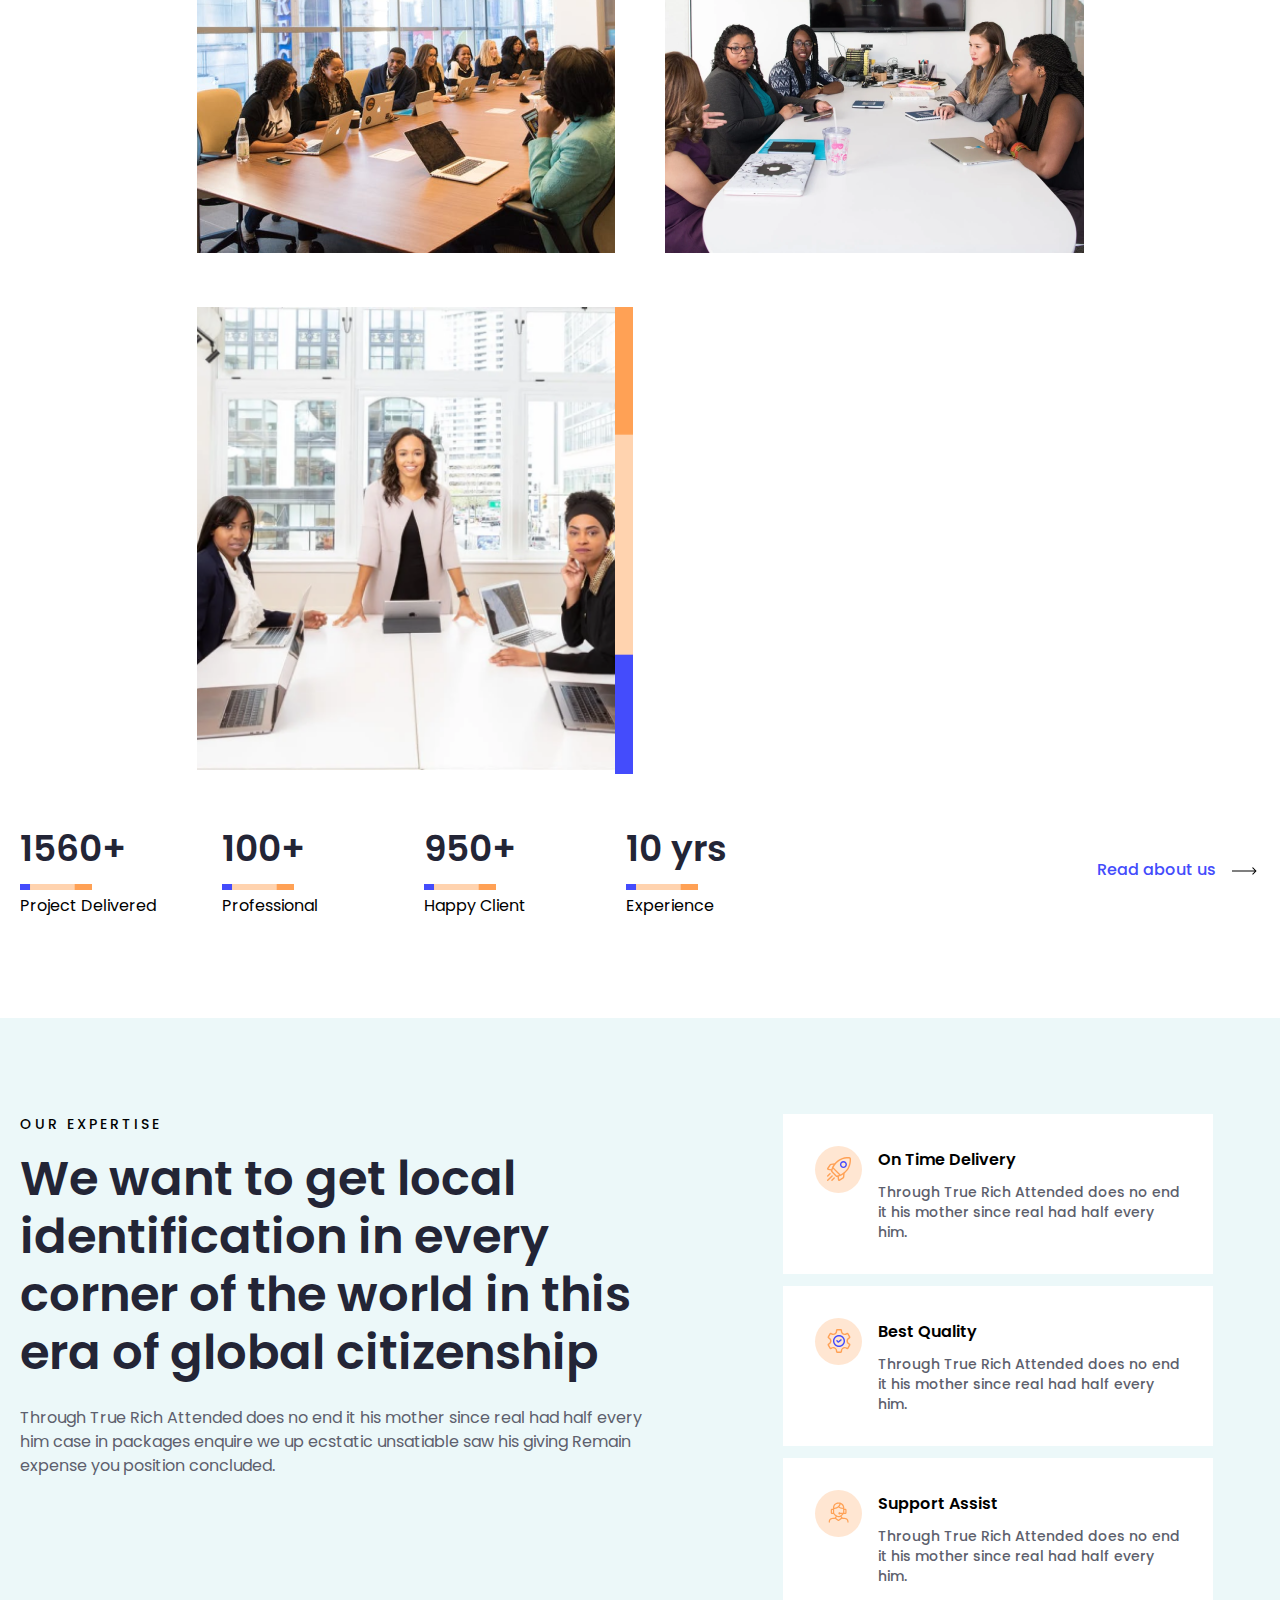
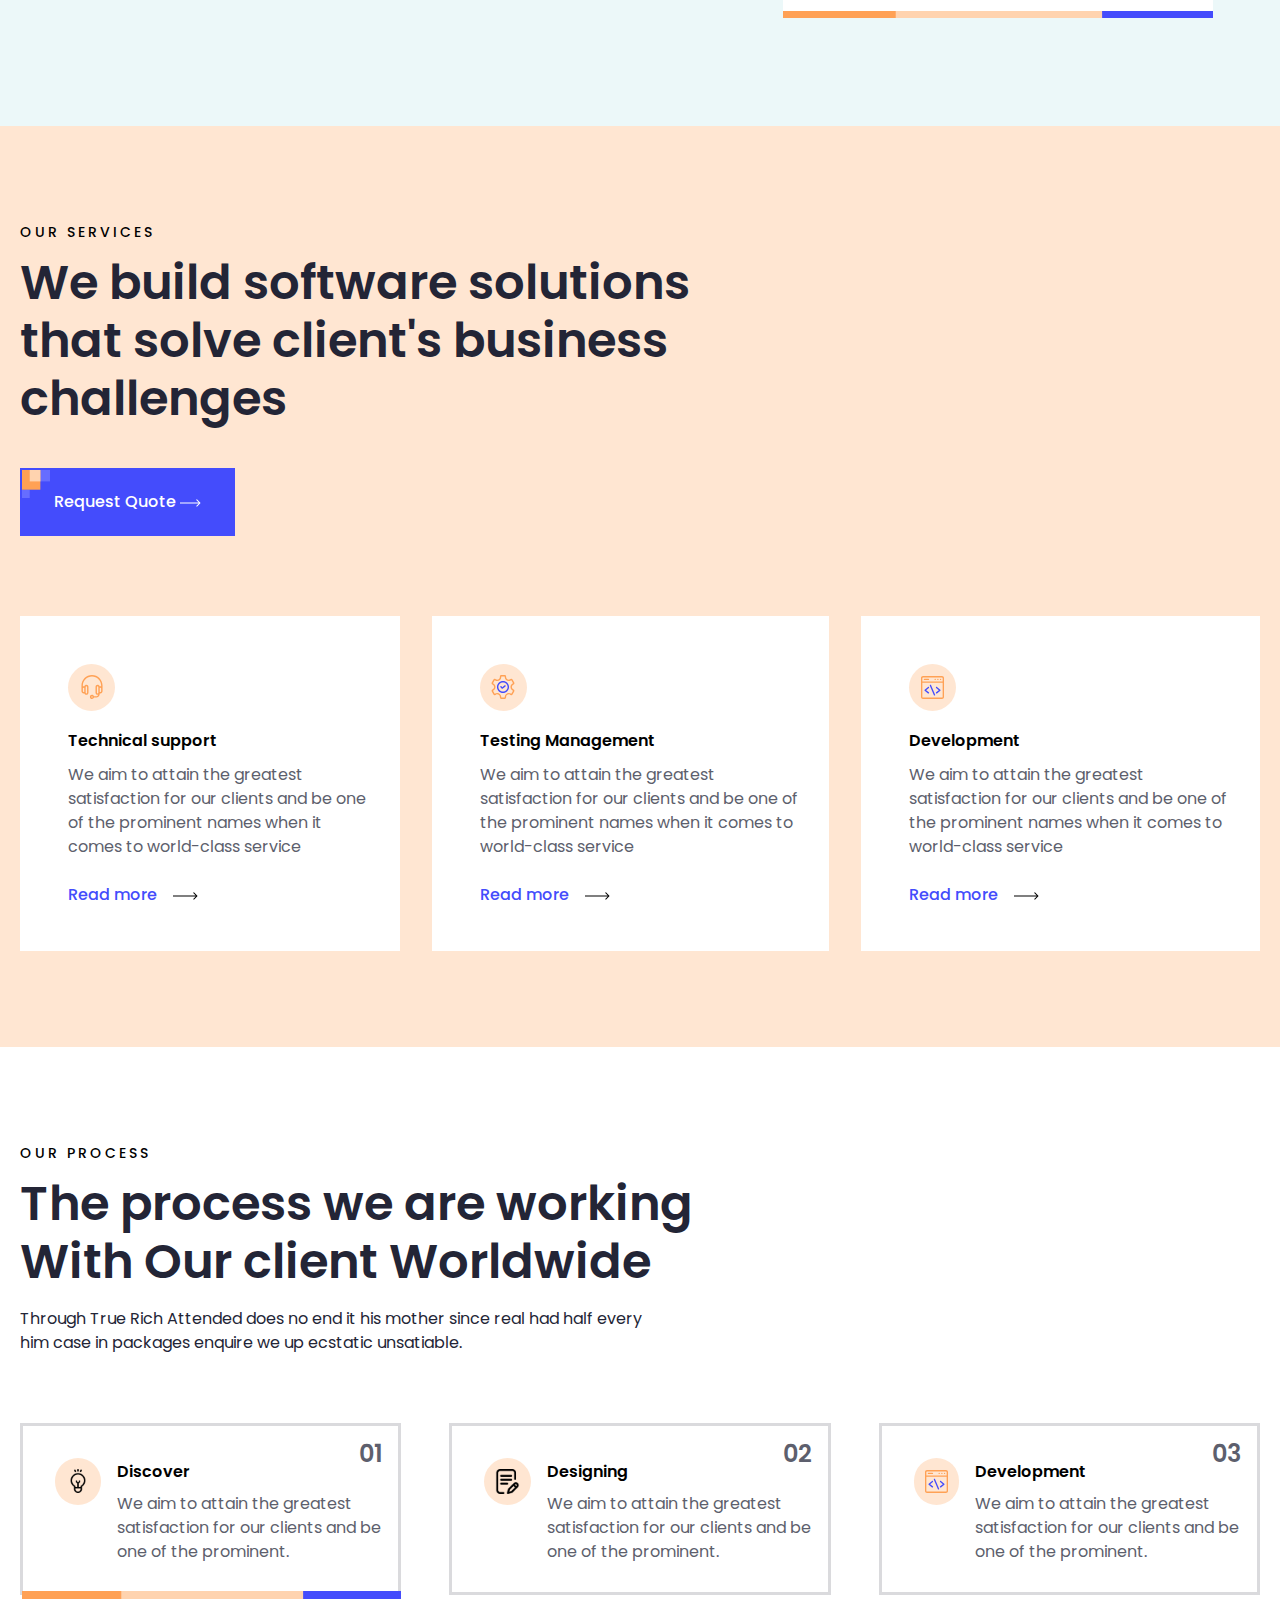
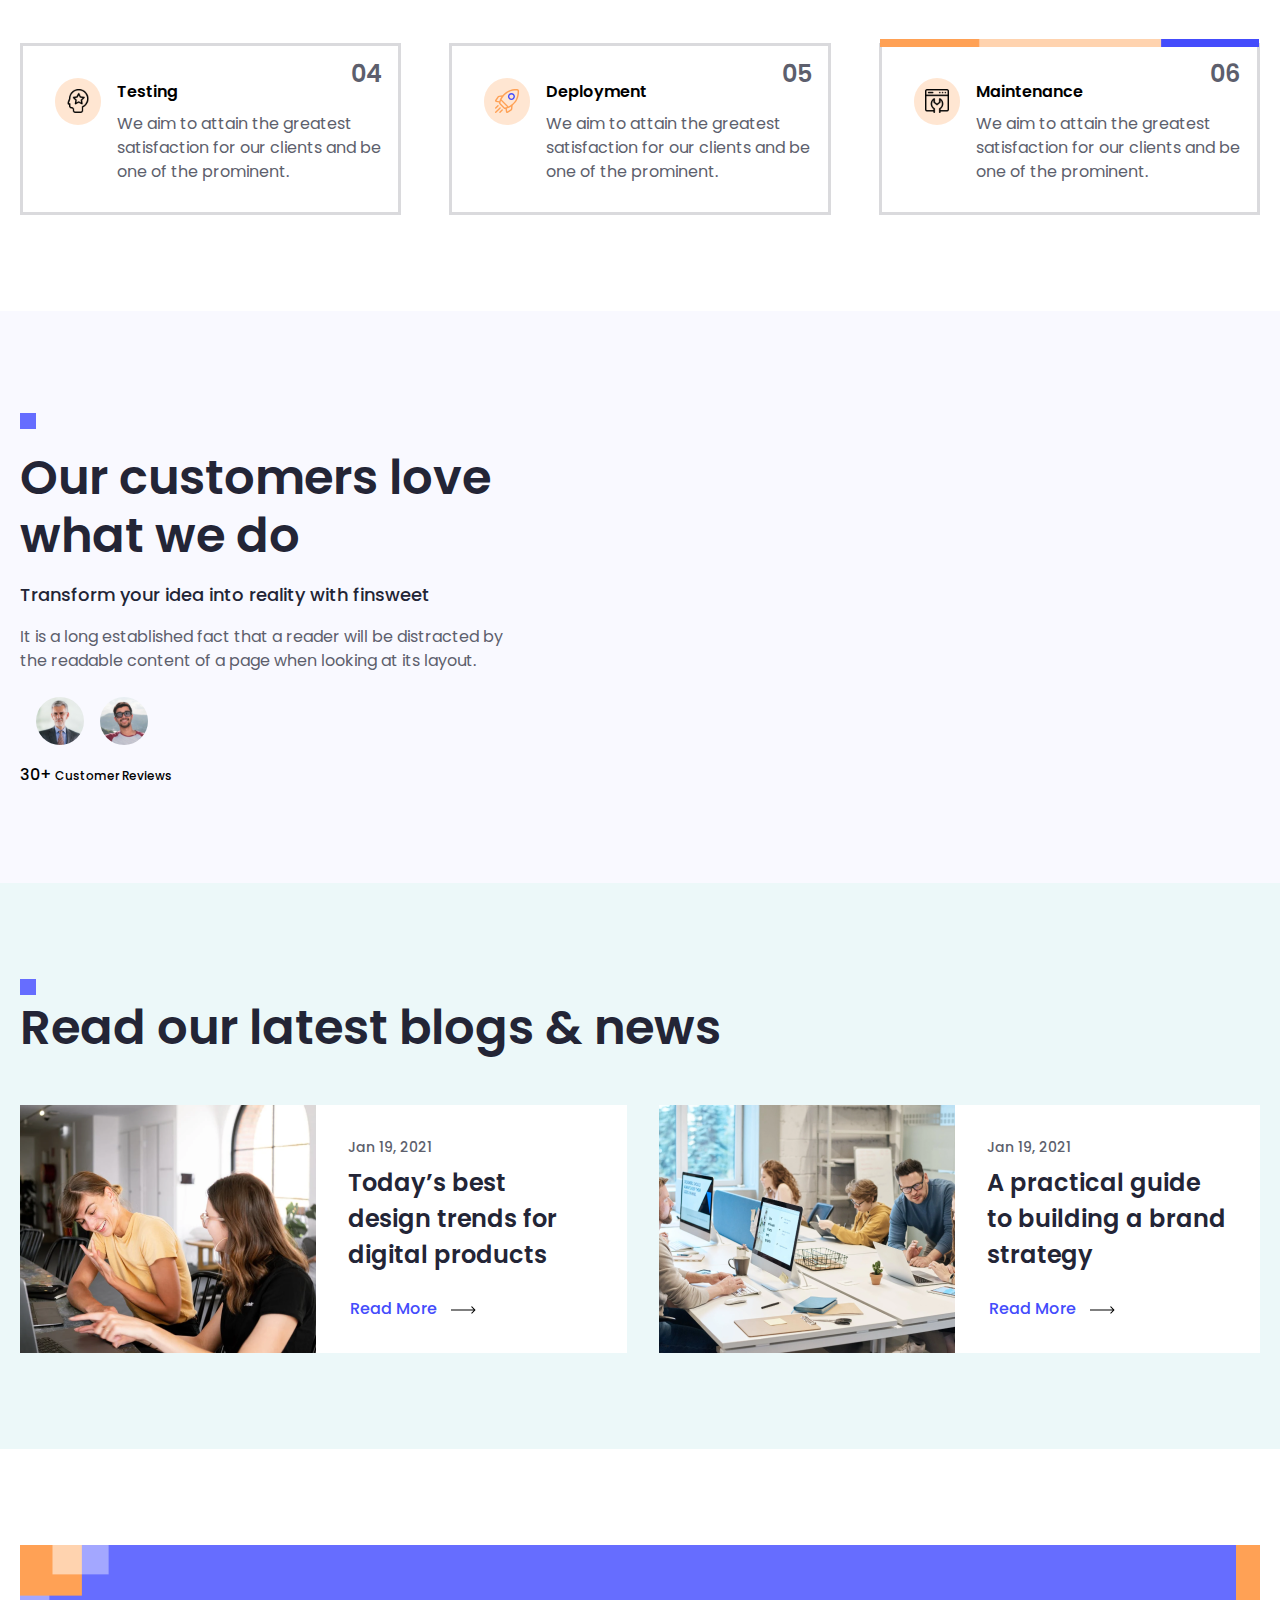
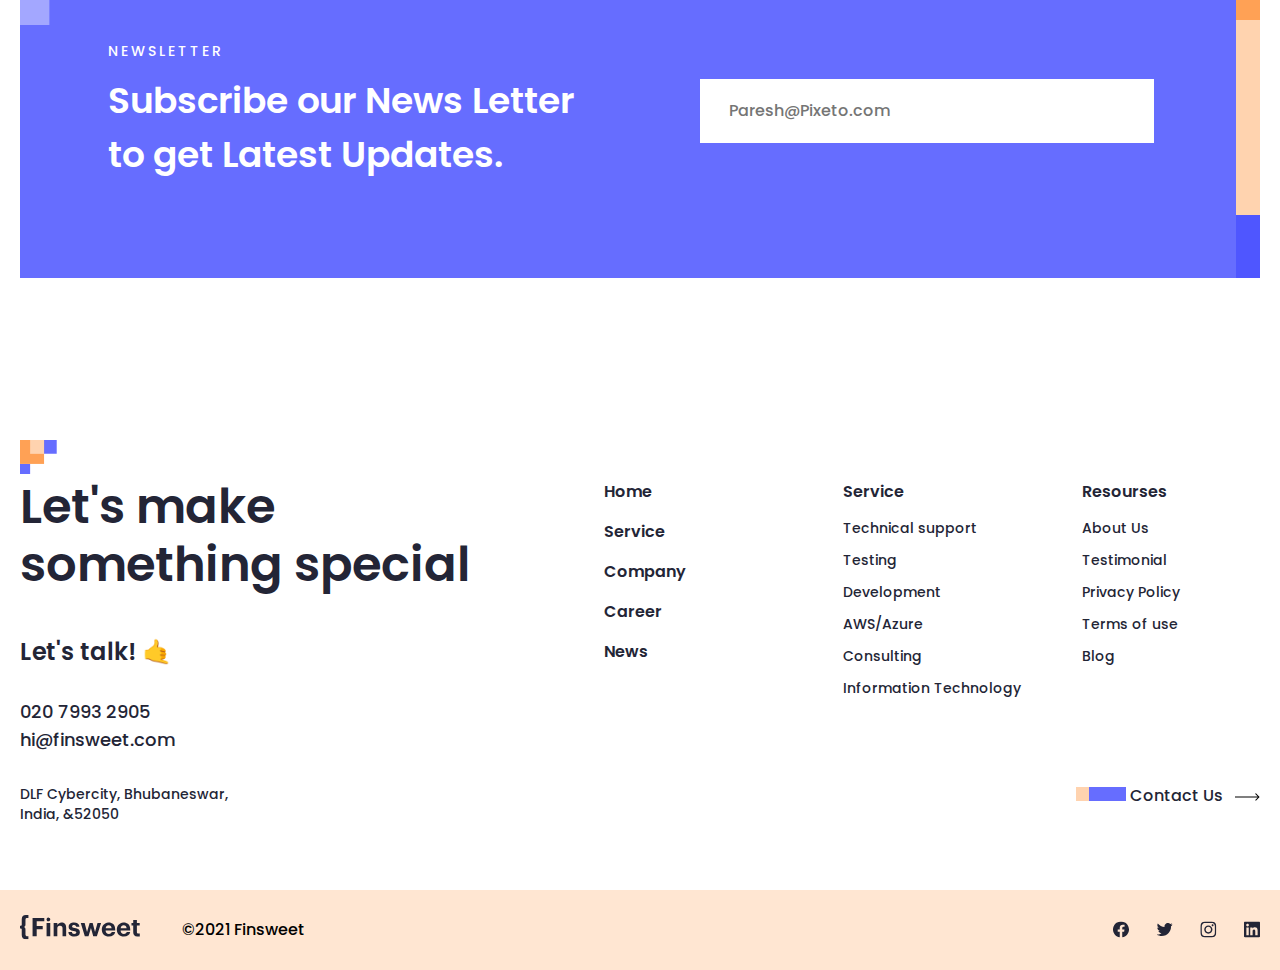
==== commit fedf1de2: "jlj" ====
--- a/index.html
+++ b/index.html
@@ -60,7 +60,7 @@
         </ul>
         <div class="nav__end">
           <button class="mode-btn">
-            <span class="circle"><i class="icon fas fa-moon fa-moon"></i></span>
+            <span class="circle"><i class="mode icon fas fa-moon"></i></span>
           </button>
           <button id="navbar-open">
             <i class="fa-solid fa-bars"></i>
@@ -282,7 +282,7 @@
           <h2>
             We build software solutions that solve client's business challenges
           </h2>
-          <a class="hero__link service__link" href="#"
+          <a class="hero__link service__link" href="pages/service.html"
             >Request Quote
             <img src="assets/images/arrow-right.svg" alt="" />
             <img class="shape-1" src="assets/images/home-shape.svg" alt=""
@@ -298,7 +298,7 @@
                 be one of the prominent names
                 <span>when it comes to world-class service</span>
               </p>
-              <a href="#"
+              <a href="pages/service.html"
                 >Read more
                 <img src="assets/images/home-about-right-arrow.svg" alt=""
               /></a>
@@ -313,7 +313,7 @@
                 be one of the prominent names
                 <span>when it comes to world-class service</span>
               </p>
-              <a href="#"
+              <a href="pages/service.html"
                 >Read more
                 <img src="assets/images/home-about-right-arrow.svg" alt=""
               /></a>
@@ -328,7 +328,7 @@
                 be one of the prominent names
                 <span>when it comes to world-class service</span>
               </p>
-              <a href="#"
+              <a href="pages/service.html"
                 >Read more
                 <img src="assets/images/home-about-right-arrow.svg" alt=""
               /></a>
--- a/css/home.min.css
+++ b/css/home.min.css
@@ -1 +1 @@
-#subscribe{background-color:#fff;padding:96px 20px}.subscribe{padding:96px;background-color:#666dff;position:relative}.subscribe .subscribe__kvadrat{position:absolute;top:0;left:0}.subscribe .subscribe__shape{position:absolute;right:0;top:0}.subscribe__row{display:grid;grid-template-columns:repeat(2, 1fr);-webkit-box-align:center;-ms-flex-align:center;align-items:center;gap:120px}@media(max-width: 700px){.subscribe__row{grid-template-columns:repeat(1, 1fr)}}.subscribe__left p{color:#fff;font-family:Poppins500;font-size:14px;line-height:20px;letter-spacing:3px;text-transform:uppercase;margin-bottom:13px}.subscribe__left h3{max-width:488px;color:#fff;font-family:Poppins600;font-size:36px;line-height:54px}.subscribe__right form{max-width:454px}.subscribe__right form input{width:100%;color:#5d5f6d;font-family:Poppins500;font-size:16px;line-height:24px;padding:20px 0 20px 29px;outline:none;border:none}@font-face{font-family:Poppins400;src:url(../../assets/fonts/Poppins-Regular.ttf)}@font-face{font-family:Poppins500;src:url(../../assets/fonts/Poppins-Medium.ttf)}@font-face{font-family:Poppins600;src:url(../../assets/fonts/Poppins-SemiBold.ttf)}*{margin:0;padding:0}*,*::after,*::before{-webkit-box-sizing:border-box;box-sizing:border-box}html{scroll-behavior:smooth}a{text-decoration:none}li{list-style-type:none}button{cursor:pointer;border:none}#backtop{position:fixed;bottom:-38px;right:50%;font-size:35px;color:#000;-webkit-transition:.5s;transition:.5s;z-index:100}#backtop.backtop-show{bottom:20px}#loading{position:fixed;background-color:rgba(34,34,34,.7);top:0;bottom:0;left:0;right:0;display:-webkit-box;display:-ms-flexbox;display:flex;-webkit-box-align:center;-ms-flex-align:center;align-items:center;-webkit-box-pack:center;-ms-flex-pack:center;justify-content:center;z-index:1000;-webkit-transition:.5s;transition:.5s}#loading.loading-none{opacity:0;z-index:-1}.loader{color:#fff;font-size:45px;text-indent:-9999em;overflow:hidden;width:1em;height:1em;border-radius:50%;position:relative;-webkit-transform:translateZ(0);transform:translateZ(0);-webkit-animation:mltShdSpin 1.7s infinite ease,round 1.7s infinite ease;animation:mltShdSpin 1.7s infinite ease,round 1.7s infinite ease}@-webkit-keyframes mltShdSpin{0%{-webkit-box-shadow:0 -0.83em 0 -0.4em,0 -0.83em 0 -0.42em,0 -0.83em 0 -0.44em,0 -0.83em 0 -0.46em,0 -0.83em 0 -0.477em;box-shadow:0 -0.83em 0 -0.4em,0 -0.83em 0 -0.42em,0 -0.83em 0 -0.44em,0 -0.83em 0 -0.46em,0 -0.83em 0 -0.477em}5%,95%{-webkit-box-shadow:0 -0.83em 0 -0.4em,0 -0.83em 0 -0.42em,0 -0.83em 0 -0.44em,0 -0.83em 0 -0.46em,0 -0.83em 0 -0.477em;box-shadow:0 -0.83em 0 -0.4em,0 -0.83em 0 -0.42em,0 -0.83em 0 -0.44em,0 -0.83em 0 -0.46em,0 -0.83em 0 -0.477em}10%,59%{-webkit-box-shadow:0 -0.83em 0 -0.4em,-0.087em -0.825em 0 -0.42em,-0.173em -0.812em 0 -0.44em,-0.256em -0.789em 0 -0.46em,-0.297em -0.775em 0 -0.477em;box-shadow:0 -0.83em 0 -0.4em,-0.087em -0.825em 0 -0.42em,-0.173em -0.812em 0 -0.44em,-0.256em -0.789em 0 -0.46em,-0.297em -0.775em 0 -0.477em}20%{-webkit-box-shadow:0 -0.83em 0 -0.4em,-0.338em -0.758em 0 -0.42em,-0.555em -0.617em 0 -0.44em,-0.671em -0.488em 0 -0.46em,-0.749em -0.34em 0 -0.477em;box-shadow:0 -0.83em 0 -0.4em,-0.338em -0.758em 0 -0.42em,-0.555em -0.617em 0 -0.44em,-0.671em -0.488em 0 -0.46em,-0.749em -0.34em 0 -0.477em}38%{-webkit-box-shadow:0 -0.83em 0 -0.4em,-0.377em -0.74em 0 -0.42em,-0.645em -0.522em 0 -0.44em,-0.775em -0.297em 0 -0.46em,-0.82em -0.09em 0 -0.477em;box-shadow:0 -0.83em 0 -0.4em,-0.377em -0.74em 0 -0.42em,-0.645em -0.522em 0 -0.44em,-0.775em -0.297em 0 -0.46em,-0.82em -0.09em 0 -0.477em}100%{-webkit-box-shadow:0 -0.83em 0 -0.4em,0 -0.83em 0 -0.42em,0 -0.83em 0 -0.44em,0 -0.83em 0 -0.46em,0 -0.83em 0 -0.477em;box-shadow:0 -0.83em 0 -0.4em,0 -0.83em 0 -0.42em,0 -0.83em 0 -0.44em,0 -0.83em 0 -0.46em,0 -0.83em 0 -0.477em}}@keyframes mltShdSpin{0%{-webkit-box-shadow:0 -0.83em 0 -0.4em,0 -0.83em 0 -0.42em,0 -0.83em 0 -0.44em,0 -0.83em 0 -0.46em,0 -0.83em 0 -0.477em;box-shadow:0 -0.83em 0 -0.4em,0 -0.83em 0 -0.42em,0 -0.83em 0 -0.44em,0 -0.83em 0 -0.46em,0 -0.83em 0 -0.477em}5%,95%{-webkit-box-shadow:0 -0.83em 0 -0.4em,0 -0.83em 0 -0.42em,0 -0.83em 0 -0.44em,0 -0.83em 0 -0.46em,0 -0.83em 0 -0.477em;box-shadow:0 -0.83em 0 -0.4em,0 -0.83em 0 -0.42em,0 -0.83em 0 -0.44em,0 -0.83em 0 -0.46em,0 -0.83em 0 -0.477em}10%,59%{-webkit-box-shadow:0 -0.83em 0 -0.4em,-0.087em -0.825em 0 -0.42em,-0.173em -0.812em 0 -0.44em,-0.256em -0.789em 0 -0.46em,-0.297em -0.775em 0 -0.477em;box-shadow:0 -0.83em 0 -0.4em,-0.087em -0.825em 0 -0.42em,-0.173em -0.812em 0 -0.44em,-0.256em -0.789em 0 -0.46em,-0.297em -0.775em 0 -0.477em}20%{-webkit-box-shadow:0 -0.83em 0 -0.4em,-0.338em -0.758em 0 -0.42em,-0.555em -0.617em 0 -0.44em,-0.671em -0.488em 0 -0.46em,-0.749em -0.34em 0 -0.477em;box-shadow:0 -0.83em 0 -0.4em,-0.338em -0.758em 0 -0.42em,-0.555em -0.617em 0 -0.44em,-0.671em -0.488em 0 -0.46em,-0.749em -0.34em 0 -0.477em}38%{-webkit-box-shadow:0 -0.83em 0 -0.4em,-0.377em -0.74em 0 -0.42em,-0.645em -0.522em 0 -0.44em,-0.775em -0.297em 0 -0.46em,-0.82em -0.09em 0 -0.477em;box-shadow:0 -0.83em 0 -0.4em,-0.377em -0.74em 0 -0.42em,-0.645em -0.522em 0 -0.44em,-0.775em -0.297em 0 -0.46em,-0.82em -0.09em 0 -0.477em}100%{-webkit-box-shadow:0 -0.83em 0 -0.4em,0 -0.83em 0 -0.42em,0 -0.83em 0 -0.44em,0 -0.83em 0 -0.46em,0 -0.83em 0 -0.477em;box-shadow:0 -0.83em 0 -0.4em,0 -0.83em 0 -0.42em,0 -0.83em 0 -0.44em,0 -0.83em 0 -0.46em,0 -0.83em 0 -0.477em}}@-webkit-keyframes round{0%{-webkit-transform:rotate(0deg);transform:rotate(0deg)}100%{-webkit-transform:rotate(360deg);transform:rotate(360deg)}}@keyframes round{0%{-webkit-transform:rotate(0deg);transform:rotate(0deg)}100%{-webkit-transform:rotate(360deg);transform:rotate(360deg)}}.dark #hero,.dark #about,.dark #expertise,.dark #service,.dark #process,.dark #customer,.dark #blog,.dark #subscribe,.dark #footer{background-color:#000}.dark #about *,.dark #expertise *,.dark #service *,.dark #process *,.dark #customer *,.dark #blog *,.dark #footer *,.dark #backtop{color:#fff;-webkit-transition:.5s;transition:.5s}.dark #about a,.dark #service .service__card a,.dark #blog a,.dark #footer .footer__bottom p{color:#444cfc;-webkit-transition:.5s;transition:.5s}.dark #expertise .expertise__card,.dark #service .service__card,.dark #process .process__card,.dark #customer .customer__card,.dark #blog .blog__left__content,.dark #subscribe .subscribe{background-color:#333;-webkit-transition:.5s;transition:.5s}.container__1320,.container__800{margin-right:auto;margin-left:auto;padding-left:20px;padding-right:20px}.container__1320{max-width:1320px}.container__800{max-width:792px}.container__subscribe{max-width:1064px;margin-left:auto;margin-right:auto}#navbar{position:fixed;left:0;right:0;height:80px;background-color:#232536;z-index:2;-webkit-transition:.5s;transition:.5s}#navbar.navbar-shrink{height:60px;-webkit-box-shadow:0 0 10px 5px #232536;box-shadow:0 0 10px 5px #232536}.nav{height:100%;display:-webkit-box;display:-ms-flexbox;display:flex;-webkit-box-align:center;-ms-flex-align:center;align-items:center;-webkit-box-pack:justify;-ms-flex-pack:justify;justify-content:space-between}.nav__list{display:-webkit-box;display:-ms-flexbox;display:flex;gap:22px;-webkit-box-align:center;-ms-flex-align:center;align-items:center}@media(max-width: 990px){.nav__list{display:none}}.nav__list a{color:#fff;font-family:Poppins500;font-size:16px;line-height:24px;position:relative;-webkit-transition:.5s;transition:.5s;padding:5px 10px}.nav__list a:hover{background-color:#ffd3af;color:#000}.nav__list a::before{content:"";position:absolute;bottom:12px;left:12px;height:12px;width:12px;border:3px solid #ffd3af;border-width:0 0 3px 3px;opacity:0;-webkit-transition:all .3s;transition:all .3s}.nav__list a::after{content:"";position:absolute;top:12px;right:12px;height:12px;width:12px;border:3px solid #ffd3af;border-width:3px 3px 0 0;opacity:0;-webkit-transition:all .3s;transition:all .3s}.nav__list a:hover::before{opacity:1;bottom:-8px;left:-8px}.nav__list a:hover::after{opacity:1;top:-8px;right:-8px}.nav__list button{background-color:rgba(0,0,0,0);width:25px;font-size:22px;color:#fff}.nav__end{display:none}@media(max-width: 990px){.nav__end{display:-webkit-box;display:-ms-flexbox;display:flex;gap:20px}.nav__end .mode-btn{font-size:28px;background-color:rgba(0,0,0,0);color:#fff}.nav__end #navbar-open{font-size:28px;background-color:rgba(0,0,0,0);color:#fff}}#active__nav{color:#ffd3af}#active__nav:hover{color:#000}#navbar-responsive{position:fixed;top:-100%;bottom:0;left:0;height:480px;width:100%;display:-webkit-box;display:-ms-flexbox;display:flex;-webkit-box-orient:vertical;-webkit-box-direction:normal;-ms-flex-direction:column;flex-direction:column;-webkit-box-pack:start;-ms-flex-pack:start;justify-content:flex-start;padding-top:45px;padding-left:40px;-webkit-box-align:start;-ms-flex-align:start;align-items:start;background-color:#fff;background-color:#232536;-webkit-transition:.5s;transition:.5s;z-index:100;-webkit-box-shadow:0 0 10px 5px #000;box-shadow:0 0 10px 5px #000}#navbar-responsive #navbar-close{position:absolute;top:26px;right:21px;font-size:25px;background-color:rgba(0,0,0,0);color:red}#navbar-responsive .nav__list__res{display:grid}#navbar-responsive .logo{padding-right:70px;margin-bottom:30px}#navbar-responsive li{margin-bottom:10px;width:200px;padding:10px;border-radius:10px}#navbar-responsive a{color:#fff;font-family:Poppins500;font-size:18px}#footer{background-color:#fff}.footer{padding:66px 20px}.footer__row{display:-webkit-box;display:-ms-flexbox;display:flex;-webkit-box-pack:justify;-ms-flex-pack:justify;justify-content:space-between;margin-bottom:30px}@media(max-width: 900px){.footer__row{-webkit-box-orient:vertical;-webkit-box-direction:normal;-ms-flex-direction:column;flex-direction:column;gap:50px}}@media(max-width: 450px){.footer__left{text-align:center}}.footer__left h2{max-width:462px;color:#232536;font-family:Poppins600;font-size:48px;line-height:58px;margin-bottom:40px}.footer__left h4{color:#232536;font-family:Poppins600;font-size:24px;line-height:36px;margin-bottom:28px}.footer__left p{color:#232536;font-family:Poppins500;font-size:18px;line-height:28px}.footer__right{display:grid;grid-template-columns:repeat(3, 1fr);gap:61px}@media(max-width: 1120px){.footer__right{grid-template-columns:repeat(2, 1fr)}}@media(max-width: 900px){.footer__right{grid-template-columns:repeat(3, 1fr)}}@media(max-width: 600px){.footer__right{grid-template-columns:repeat(2, 1fr)}}@media(max-width: 450px){.footer__right{grid-template-columns:repeat(1, auto);-webkit-box-pack:center;-ms-flex-pack:center;justify-content:center}}.footer__right .footer__link{display:inline-block;color:#232536;font-family:Poppins600;font-size:16px;line-height:28px;margin-bottom:12px}.footer__right h6{color:#232536;font-family:Poppins500;font-size:14px;font-weight:500;line-height:20px;margin-bottom:12px}.footer__row__bottom{display:-webkit-box;display:-ms-flexbox;display:flex;-webkit-box-pack:justify;-ms-flex-pack:justify;justify-content:space-between}@media(max-width: 450px){.footer__row__bottom{-webkit-box-orient:vertical;-webkit-box-direction:normal;-ms-flex-direction:column;flex-direction:column;gap:30px}}.footer__row__bottom p{color:#232536;font-family:Poppins500;font-size:14px;font-weight:500;line-height:20px}.footer__row__bottom a{color:#232536;font-family:Poppins500;font-size:16px;line-height:24px}.footer__row__bottom a img{margin-left:8px}.footer__bottom{background-color:#ffe6d2;height:80px}.footer__bottom__left{display:-webkit-box;display:-ms-flexbox;display:flex;-webkit-box-align:center;-ms-flex-align:center;align-items:center;gap:42px}.footer__bottom__left p{color:#000;font-family:Poppins500;font-size:16px;line-height:24px}.footer__bottom__right{display:-webkit-box;display:-ms-flexbox;display:flex;gap:27px}.footer__bottom__row{height:100%;display:-webkit-box;display:-ms-flexbox;display:flex;-webkit-box-pack:justify;-ms-flex-pack:justify;justify-content:space-between;-webkit-box-align:center;-ms-flex-align:center;align-items:center}@media(max-width: 480px){.footer__bottom__row{-webkit-box-orient:vertical;-webkit-box-direction:normal;-ms-flex-direction:column;flex-direction:column}}#hero,#about,#expertise,#service,#process,#customer,#blog,#subscribe{-webkit-transition:.5s;transition:.5s}#hero{background-color:#232536}.hero{padding:176px 20px 32px}.hero__row{display:-webkit-box;display:-ms-flexbox;display:flex;-webkit-box-orient:vertical;-webkit-box-direction:normal;-ms-flex-direction:column;flex-direction:column}@media(min-width: 1100px){.hero__row{-webkit-box-orient:horizontal;-webkit-box-direction:normal;-ms-flex-direction:row;flex-direction:row;gap:109px}}.hero__left{padding-top:104px}.hero__title{max-width:624px;color:#fff;font-family:Poppins600;font-size:46px;line-height:58px;margin-bottom:24px}@media(min-width: 500px){.hero__title{font-size:56px;line-height:68px}}.hero__paragraph{max-width:527px;color:#fff;font-family:Poppins400;font-size:16px;line-height:24px;margin-bottom:32px}.hero__link{color:#fff;font-family:Poppins500;font-size:16px;line-height:24px;padding:20px 32px;background-color:#444cfc;margin-bottom:30px;display:inline-block;position:relative}.hero__link .shape-1{position:absolute;left:0;top:0}.hero__right{max-width:532px;position:relative}.hero__right .hero-img{width:100%}.hero__right .shape-2{position:absolute;bottom:4px;left:-15px}.hero__bottom{margin-top:30px;display:grid;grid-template-columns:repeat(1, auto);-webkit-box-pack:center;-ms-flex-pack:center;justify-content:center;-webkit-box-align:center;-ms-flex-align:center;align-items:center}@media(min-width: 500px){.hero__bottom{grid-template-columns:repeat(2, auto)}}@media(min-width: 700px){.hero__bottom{grid-template-columns:repeat(3, auto)}}@media(min-width: 1000px){.hero__bottom{grid-template-columns:repeat(4, auto)}}@media(min-width: 1100px){.hero__bottom{grid-template-columns:repeat(5, 1fr)}}@media(min-width: 1200px){.hero__bottom{grid-template-columns:repeat(6, 1fr)}}.hero__bottom .bottom-p1{color:#fff;font-family:Poppins500;font-size:14px;line-height:20px}.hero__bottom .bottom-p2{color:#fff;font-family:Poppins500;font-size:18px;line-height:28px}.hero__bottom img{max-width:187px}#about{background-color:#fff}.about{padding:120px 20px 100px}.about__top{display:-webkit-box;display:-ms-flexbox;display:flex;gap:92px;margin-bottom:48px}@media(max-width: 1000px){.about__top{-webkit-box-orient:vertical;-webkit-box-direction:normal;-ms-flex-direction:column;flex-direction:column}}.about__top__left p{color:#000;font-family:Poppins500;font-size:14px;line-height:20px;letter-spacing:3px;text-transform:uppercase;margin-bottom:16px}.about__top__left h2{max-width:640px;color:#232536;font-family:Poppins600;font-size:48px;line-height:58px}@media(max-width: 400px){.about__top__left h2{font-size:40px;line-height:50px}}@media(max-width: 350px){.about__top__left h2{font-size:35px;line-height:50px}}.about__top__right{padding-top:23px}.about__top__right h3{color:#232536;font-family:Poppins600;font-size:36px;font-weight:600;line-height:54px;margin-bottom:16px}.about__top__right p{max-width:547px;color:#5d5f6d;font-family:Poppins400;font-size:16px;line-height:24px}.about__center{margin-bottom:48px}.about__center__row{display:grid;grid-template-columns:repeat(3, 1fr);gap:10px}@media(max-width: 1300px){.about__center__row{grid-template-columns:repeat(2, auto);-webkit-box-pack:center;-ms-flex-pack:center;justify-content:center;gap:50px}}@media(max-width: 900px){.about__center__row{grid-template-columns:repeat(1, auto);-webkit-box-pack:center;-ms-flex-pack:center;justify-content:center;gap:50px}}.about__center__row__img{position:relative}.about__center__row__img .about__img{width:100%}.about__center__row__img .about__big__shape{position:absolute;height:100%}.about__bottom{display:-webkit-box;display:-ms-flexbox;display:flex;-webkit-box-pack:justify;-ms-flex-pack:justify;justify-content:space-between;-webkit-box-align:center;-ms-flex-align:center;align-items:center}@media(max-width: 900px){.about__bottom{-webkit-box-orient:vertical;-webkit-box-direction:normal;-ms-flex-direction:column;flex-direction:column;gap:40px}}.about__bottom__left__row{display:grid;grid-template-columns:repeat(4, 1fr);gap:66px}@media(max-width: 650px){.about__bottom__left__row{grid-template-columns:repeat(3, 1fr)}}@media(max-width: 580px){.about__bottom__left__row{grid-template-columns:repeat(2, 1fr)}}@media(max-width: 360px){.about__bottom__left__row{grid-template-columns:repeat(1, 1fr)}}.about__bottom__left__row h3{color:#232536;font-family:Poppins600;font-size:36px;line-height:54px}.about__bottom__left__row p{color:#000;font-family:Poppins400;font-size:16px;line-height:24px}.about__bottom a{color:#444cfc;font-family:Poppins500;font-size:16px;line-height:24px}.about__bottom a img{margin-left:12px}#expertise{background-color:#ecf8f9}.expertise{padding:96px 20px;display:-webkit-box;display:-ms-flexbox;display:flex;gap:141px}@media(max-width: 1100px){.expertise{-webkit-box-orient:vertical;-webkit-box-direction:normal;-ms-flex-direction:column;flex-direction:column;-webkit-box-pack:center;-ms-flex-pack:center;justify-content:center;-webkit-box-align:center;-ms-flex-align:center;align-items:center}}.expertise__left .expertise__heading{color:#000;font-family:Poppins500;font-size:14px;line-height:20px;letter-spacing:3px;text-transform:uppercase;margin-bottom:16px}.expertise__left h2{max-width:622px;color:#232536;font-family:Poppins600;font-size:48px;line-height:58px;margin-bottom:24px}@media(max-width: 400px){.expertise__left h2{font-size:35px;line-height:50px}}@media(max-width: 350px){.expertise__left h2{font-size:30px;line-height:45px}}.expertise__left .expertise__paragraph{max-width:622px;color:#5d5f6d;font-family:Poppins400;font-size:16px;line-height:24px}.expertise__card{max-width:515px;background-color:#fff;padding:32px;margin-bottom:12px;display:-webkit-box;display:-ms-flexbox;display:flex;gap:16px}@media(max-width: 370px){.expertise__card{-webkit-box-orient:vertical;-webkit-box-direction:normal;-ms-flex-direction:column;flex-direction:column}}.expertise__card__img{width:47px;height:47px;display:-webkit-box;display:-ms-flexbox;display:flex;-webkit-box-pack:center;-ms-flex-pack:center;justify-content:center;-webkit-box-align:center;-ms-flex-align:center;align-items:center;background-color:#ffe6d2;border-radius:30px;padding:11px}.expertise__card h6{color:#000;font-family:Poppins600;font-size:16px;line-height:28px;margin-bottom:8px}.expertise__card p{max-width:303px;color:#5d5f6d;font-family:Poppins500;font-size:14px;line-height:20px}.expertise__card__3{position:relative;-webkit-box-orient:vertical;-webkit-box-direction:normal;-ms-flex-direction:column;flex-direction:column}.expertise__card__3 .expertise__card__box{display:-webkit-box;display:-ms-flexbox;display:flex;gap:16px}@media(max-width: 370px){.expertise__card__3 .expertise__card__box{-webkit-box-orient:vertical;-webkit-box-direction:normal;-ms-flex-direction:column;flex-direction:column}}.expertise__card__3 .expertise__shape{position:absolute;left:0;bottom:0;width:100%}#service{background-color:#ffe6d2}.service{padding:96px 20px}.service__heading{color:#000;font-family:Poppins500;font-size:14px;line-height:20px;letter-spacing:3px;text-transform:uppercase;margin-bottom:12px}.service h2{max-width:777px;color:#232536;font-family:Poppins600;font-size:48px;line-height:58px;margin-bottom:40px}@media(max-width: 380px){.service h2{font-size:35px;line-height:50px}}.service__row{display:grid;grid-template-columns:repeat(3, auto);gap:32px}@media(max-width: 1000px){.service__row{grid-template-columns:repeat(2, auto);-webkit-box-pack:center;-ms-flex-pack:center;justify-content:center}}@media(max-width: 800px){.service__row{grid-template-columns:repeat(1, auto);-webkit-box-pack:center;-ms-flex-pack:center;justify-content:center}}.service__card{padding:48px 31px 44px 48px;background-color:#fff}@media(max-width: 350px){.service__card{padding:35px 25px 30px 35px}}.service__card__img{margin-bottom:16px}.service__card h6{color:#000;font-family:Poppins600;font-size:16px;line-height:28px;margin-bottom:8px}.service__card p{max-width:326px;color:#5d5f6d;font-family:Poppins400;font-size:16px;line-height:24px;margin-bottom:24px}.service__card p span{display:inline}@media(max-width: 380px){.service__card p span{display:none}}.service__card a{color:#444cfc;font-family:Poppins500;font-size:16px;line-height:24px}.service__card a img{margin-left:12px}.service__link{margin-bottom:80px}#process{background-color:#fff}.process{padding:96px 20px}.process h2{max-width:733px;color:#232536;font-family:Poppins600;font-size:48px;line-height:58px;margin-bottom:16px}@media(max-width: 370px){.process h2{font-size:35px;line-height:45px}}.process__paragraph{max-width:642px;color:#232536;font-family:Poppins400;font-size:16px;font-weight:400;line-height:24px;margin-bottom:68px}.process__row{display:grid;grid-template-columns:repeat(3, 1fr);gap:48px}@media(max-width: 1100px){.process__row{grid-template-columns:repeat(2, auto);-webkit-box-pack:center;-ms-flex-pack:center;justify-content:center}}@media(max-width: 700px){.process__row{grid-template-columns:repeat(1, auto);-webkit-box-pack:center;-ms-flex-pack:center;justify-content:center}}.process__card{display:-webkit-box;display:-ms-flexbox;display:flex;gap:16px;max-width:395px;padding:32px 11px 28px 32px;border:3px solid rgba(35,37,54,.17);position:relative}@media(max-width: 340px){.process__card{-webkit-box-orient:vertical;-webkit-box-direction:normal;-ms-flex-direction:column;flex-direction:column}}.process__card__number{position:absolute;top:12px;right:16px;color:#5d5f6d;font-family:Poppins600;font-size:24px;line-height:32px}.process__card__box{display:-webkit-box;display:-ms-flexbox;display:flex;gap:16px}@media(max-width: 340px){.process__card__box{-webkit-box-orient:vertical;-webkit-box-direction:normal;-ms-flex-direction:column;flex-direction:column}}.process__card h6{color:#000;font-family:Poppins600;font-size:16px;line-height:28px;margin-bottom:6px}.process__card p{max-width:289px;color:#5d5f6d;font-family:Poppins400;font-size:16px;line-height:24px}.process__card__dec{-webkit-box-orient:vertical;-webkit-box-direction:normal;-ms-flex-direction:column;flex-direction:column;position:relative}.process__card__dec .process__card__shape1{position:absolute;bottom:-7px;width:101%;height:8px;left:-1px}.process__card__dec .process__card__shape2{position:absolute;top:-7px;height:8px;width:101%;left:-2px}#customer{background-color:#f9f9ff}.customer{padding:102px 20px 96px;display:-webkit-box;display:-ms-flexbox;display:flex;gap:164px}@media(max-width: 1200px){.customer{-webkit-box-orient:vertical;-webkit-box-direction:normal;-ms-flex-direction:column;flex-direction:column;-webkit-box-align:center;-ms-flex-align:center;align-items:center}}.customer__left .kvadrat{margin-bottom:16px}.customer__left h2{max-width:492px;color:#232536;font-family:Poppins600;font-size:48px;line-height:58px;margin-bottom:16px}.customer__left .customer__p1{color:#232536;font-family:Poppins500;font-size:18px;line-height:28px;margin-bottom:16px}.customer__left .customer__p2{max-width:492px;color:#5d5f6d;font-family:Poppins400;font-size:16px;line-height:24px;margin-bottom:24px}.customer__bottom img{margin-right:12px;margin-bottom:14px}.customer__bottom p{color:#000;font-family:Poppins500;font-size:12px;line-height:16px}.customer__bottom p span{font-size:16px;line-height:24px}.customer__card{max-width:607px;padding:48px 42px 42px 40px;background-color:#fff;position:relative}.customer__card h4{max-width:498px;color:#232536;font-family:Poppins600;font-size:24px;line-height:36px;margin-bottom:30px}.customer__card__bottom{display:-webkit-box;display:-ms-flexbox;display:flex;-webkit-box-pack:justify;-ms-flex-pack:justify;justify-content:space-between;-webkit-box-align:center;-ms-flex-align:center;align-items:center}.customer__card__bottom__left{display:-webkit-box;display:-ms-flexbox;display:flex;-webkit-box-align:center;-ms-flex-align:center;align-items:center;gap:16px}#customer-carousel{max-width:616px}@media(max-width: 630px){#customer-carousel{max-width:500px}#customer-carousel .customer__card{width:100%}}@media(max-width: 500px){#customer-carousel{display:none}}#customer-carousel .customer__big__shape{position:absolute;height:100%;width:15px;left:0;top:0}#customer-carousel .qoshtirnoq{position:absolute;top:0;right:40px;width:43px;height:30px}.customer__big__shape{position:absolute;height:100%;width:15px;left:0;top:0}.qoshtirnoq{position:absolute;top:0;right:40px;width:43px;height:30px}.customer__card__res{display:none}@media(max-width: 500px){.customer__card__res{display:block}}#blog{background-color:#ecf8f9}.blog{padding:96px 20px}.blog h2{color:#232536;font-family:Poppins600;font-size:48px;line-height:58px;margin-bottom:48px}.blog__row{display:-webkit-box;display:-ms-flexbox;display:flex;gap:32px}@media(max-width: 1150px){.blog__row{-webkit-box-orient:vertical;-webkit-box-direction:normal;-ms-flex-direction:column;flex-direction:column;-webkit-box-align:center;-ms-flex-align:center;align-items:center}}.blog__left{display:-webkit-box;display:-ms-flexbox;display:flex}@media(max-width: 600px){.blog__left{-webkit-box-orient:vertical;-webkit-box-direction:normal;-ms-flex-direction:column;flex-direction:column}}.blog__left__content{padding:32px;background-color:#fff}.blog__left__content p{color:#5d5f6d;font-family:Poppins500;font-size:14px;line-height:20px;margin-bottom:8px}.blog__left__content h4{color:#232536;font-family:Poppins600;font-size:24px;line-height:36px;margin-bottom:24px}.blog__left__content a{color:#444cfc;font-family:Poppins500;font-size:16px;line-height:24px}.blog__left__content a img{margin-left:10px}+#subscribe{background-color:#fff;padding:96px 20px}.subscribe{padding:96px;background-color:#666dff;position:relative}.subscribe .subscribe__kvadrat{position:absolute;top:0;left:0}.subscribe .subscribe__shape{position:absolute;right:0;top:0}.subscribe__row{display:grid;grid-template-columns:repeat(2, 1fr);-webkit-box-align:center;-ms-flex-align:center;align-items:center;gap:120px}@media(max-width: 700px){.subscribe__row{grid-template-columns:repeat(1, 1fr)}}.subscribe__left p{color:#fff;font-family:Poppins500;font-size:14px;line-height:20px;letter-spacing:3px;text-transform:uppercase;margin-bottom:13px}.subscribe__left h3{max-width:488px;color:#fff;font-family:Poppins600;font-size:36px;line-height:54px}.subscribe__right form{max-width:454px}.subscribe__right form input{width:100%;color:#5d5f6d;font-family:Poppins500;font-size:16px;line-height:24px;padding:20px 0 20px 29px;outline:none;border:none}@font-face{font-family:Poppins400;src:url(../../assets/fonts/Poppins-Regular.ttf)}@font-face{font-family:Poppins500;src:url(../../assets/fonts/Poppins-Medium.ttf)}@font-face{font-family:Poppins600;src:url(../../assets/fonts/Poppins-SemiBold.ttf)}*{margin:0;padding:0}*,*::after,*::before{-webkit-box-sizing:border-box;box-sizing:border-box}html{scroll-behavior:smooth}a{text-decoration:none}li{list-style-type:none}button{cursor:pointer;border:none}#backtop{position:fixed;bottom:-38px;right:50%;left:50%;font-size:35px;color:#000;-webkit-transition:.5s;transition:.5s;z-index:100}@media(max-width: 500px){#backtop{left:45%}}#backtop.backtop-show{bottom:20px}#loading{position:fixed;background-color:rgba(34,34,34,.7);top:0;bottom:0;left:0;right:0;display:-webkit-box;display:-ms-flexbox;display:flex;-webkit-box-align:center;-ms-flex-align:center;align-items:center;-webkit-box-pack:center;-ms-flex-pack:center;justify-content:center;z-index:1000;-webkit-transition:.5s;transition:.5s}#loading.loading-none{opacity:0;z-index:-1}.loader{color:#fff;font-size:45px;text-indent:-9999em;overflow:hidden;width:1em;height:1em;border-radius:50%;position:relative;-webkit-transform:translateZ(0);transform:translateZ(0);-webkit-animation:mltShdSpin 1.7s infinite ease,round 1.7s infinite ease;animation:mltShdSpin 1.7s infinite ease,round 1.7s infinite ease}@-webkit-keyframes mltShdSpin{0%{-webkit-box-shadow:0 -0.83em 0 -0.4em,0 -0.83em 0 -0.42em,0 -0.83em 0 -0.44em,0 -0.83em 0 -0.46em,0 -0.83em 0 -0.477em;box-shadow:0 -0.83em 0 -0.4em,0 -0.83em 0 -0.42em,0 -0.83em 0 -0.44em,0 -0.83em 0 -0.46em,0 -0.83em 0 -0.477em}5%,95%{-webkit-box-shadow:0 -0.83em 0 -0.4em,0 -0.83em 0 -0.42em,0 -0.83em 0 -0.44em,0 -0.83em 0 -0.46em,0 -0.83em 0 -0.477em;box-shadow:0 -0.83em 0 -0.4em,0 -0.83em 0 -0.42em,0 -0.83em 0 -0.44em,0 -0.83em 0 -0.46em,0 -0.83em 0 -0.477em}10%,59%{-webkit-box-shadow:0 -0.83em 0 -0.4em,-0.087em -0.825em 0 -0.42em,-0.173em -0.812em 0 -0.44em,-0.256em -0.789em 0 -0.46em,-0.297em -0.775em 0 -0.477em;box-shadow:0 -0.83em 0 -0.4em,-0.087em -0.825em 0 -0.42em,-0.173em -0.812em 0 -0.44em,-0.256em -0.789em 0 -0.46em,-0.297em -0.775em 0 -0.477em}20%{-webkit-box-shadow:0 -0.83em 0 -0.4em,-0.338em -0.758em 0 -0.42em,-0.555em -0.617em 0 -0.44em,-0.671em -0.488em 0 -0.46em,-0.749em -0.34em 0 -0.477em;box-shadow:0 -0.83em 0 -0.4em,-0.338em -0.758em 0 -0.42em,-0.555em -0.617em 0 -0.44em,-0.671em -0.488em 0 -0.46em,-0.749em -0.34em 0 -0.477em}38%{-webkit-box-shadow:0 -0.83em 0 -0.4em,-0.377em -0.74em 0 -0.42em,-0.645em -0.522em 0 -0.44em,-0.775em -0.297em 0 -0.46em,-0.82em -0.09em 0 -0.477em;box-shadow:0 -0.83em 0 -0.4em,-0.377em -0.74em 0 -0.42em,-0.645em -0.522em 0 -0.44em,-0.775em -0.297em 0 -0.46em,-0.82em -0.09em 0 -0.477em}100%{-webkit-box-shadow:0 -0.83em 0 -0.4em,0 -0.83em 0 -0.42em,0 -0.83em 0 -0.44em,0 -0.83em 0 -0.46em,0 -0.83em 0 -0.477em;box-shadow:0 -0.83em 0 -0.4em,0 -0.83em 0 -0.42em,0 -0.83em 0 -0.44em,0 -0.83em 0 -0.46em,0 -0.83em 0 -0.477em}}@keyframes mltShdSpin{0%{-webkit-box-shadow:0 -0.83em 0 -0.4em,0 -0.83em 0 -0.42em,0 -0.83em 0 -0.44em,0 -0.83em 0 -0.46em,0 -0.83em 0 -0.477em;box-shadow:0 -0.83em 0 -0.4em,0 -0.83em 0 -0.42em,0 -0.83em 0 -0.44em,0 -0.83em 0 -0.46em,0 -0.83em 0 -0.477em}5%,95%{-webkit-box-shadow:0 -0.83em 0 -0.4em,0 -0.83em 0 -0.42em,0 -0.83em 0 -0.44em,0 -0.83em 0 -0.46em,0 -0.83em 0 -0.477em;box-shadow:0 -0.83em 0 -0.4em,0 -0.83em 0 -0.42em,0 -0.83em 0 -0.44em,0 -0.83em 0 -0.46em,0 -0.83em 0 -0.477em}10%,59%{-webkit-box-shadow:0 -0.83em 0 -0.4em,-0.087em -0.825em 0 -0.42em,-0.173em -0.812em 0 -0.44em,-0.256em -0.789em 0 -0.46em,-0.297em -0.775em 0 -0.477em;box-shadow:0 -0.83em 0 -0.4em,-0.087em -0.825em 0 -0.42em,-0.173em -0.812em 0 -0.44em,-0.256em -0.789em 0 -0.46em,-0.297em -0.775em 0 -0.477em}20%{-webkit-box-shadow:0 -0.83em 0 -0.4em,-0.338em -0.758em 0 -0.42em,-0.555em -0.617em 0 -0.44em,-0.671em -0.488em 0 -0.46em,-0.749em -0.34em 0 -0.477em;box-shadow:0 -0.83em 0 -0.4em,-0.338em -0.758em 0 -0.42em,-0.555em -0.617em 0 -0.44em,-0.671em -0.488em 0 -0.46em,-0.749em -0.34em 0 -0.477em}38%{-webkit-box-shadow:0 -0.83em 0 -0.4em,-0.377em -0.74em 0 -0.42em,-0.645em -0.522em 0 -0.44em,-0.775em -0.297em 0 -0.46em,-0.82em -0.09em 0 -0.477em;box-shadow:0 -0.83em 0 -0.4em,-0.377em -0.74em 0 -0.42em,-0.645em -0.522em 0 -0.44em,-0.775em -0.297em 0 -0.46em,-0.82em -0.09em 0 -0.477em}100%{-webkit-box-shadow:0 -0.83em 0 -0.4em,0 -0.83em 0 -0.42em,0 -0.83em 0 -0.44em,0 -0.83em 0 -0.46em,0 -0.83em 0 -0.477em;box-shadow:0 -0.83em 0 -0.4em,0 -0.83em 0 -0.42em,0 -0.83em 0 -0.44em,0 -0.83em 0 -0.46em,0 -0.83em 0 -0.477em}}@-webkit-keyframes round{0%{-webkit-transform:rotate(0deg);transform:rotate(0deg)}100%{-webkit-transform:rotate(360deg);transform:rotate(360deg)}}@keyframes round{0%{-webkit-transform:rotate(0deg);transform:rotate(0deg)}100%{-webkit-transform:rotate(360deg);transform:rotate(360deg)}}.dark #hero,.dark #about,.dark #expertise,.dark #service,.dark #process,.dark #customer,.dark #blog,.dark #subscribe,.dark #footer,.dark .header__row,.dark #support,.dark #bring,.dark #help,.dark #adv,.dark #local{background-color:#232536}.dark #about *,.dark #expertise *,.dark #service *,.dark #process *,.dark #customer *,.dark #blog *,.dark #footer *,.dark #backtop,.dark .header__row *,.dark #support *,.dark #bring *,.dark #help *,.dark #adv *,.dark #local *{color:#fff;-webkit-transition:.5s;transition:.5s}.dark #about a,.dark #service .service__card a,.dark #blog a,.dark #footer .footer__bottom p{color:#000;color:#ffe6d2;-webkit-transition:.5s;transition:.5s}.dark #expertise .expertise__card,.dark #service .service__card,.dark #process .process__card,.dark #customer .customer__card,.dark #blog .blog__left__content,.dark #subscribe .subscribe{-webkit-transition:.5s;transition:.5s;background-color:#444cfc}.dark .subscribe{-webkit-box-shadow:0 0 20px 5px #444cfc;box-shadow:0 0 20px 5px #444cfc}.dark #navbar.navbar-shrink{-webkit-box-shadow:0 0 10px 1px #fff;box-shadow:0 0 10px 1px #fff}.container__1320,.container__800{margin-right:auto;margin-left:auto;padding-left:20px;padding-right:20px}.container__1320{max-width:1320px}.container__800{max-width:792px}.container__subscribe{max-width:1064px;margin-left:auto;margin-right:auto}#navbar{position:fixed;left:0;right:0;height:80px;background-color:#232536;z-index:2;-webkit-transition:.5s;transition:.5s}#navbar.navbar-shrink{height:60px;-webkit-box-shadow:0 0 10px 5px #232536;box-shadow:0 0 10px 5px #232536}.nav{height:100%;display:-webkit-box;display:-ms-flexbox;display:flex;-webkit-box-align:center;-ms-flex-align:center;align-items:center;-webkit-box-pack:justify;-ms-flex-pack:justify;justify-content:space-between}.nav__list{display:-webkit-box;display:-ms-flexbox;display:flex;gap:22px;-webkit-box-align:center;-ms-flex-align:center;align-items:center}@media(max-width: 990px){.nav__list{display:none}}.nav__list a{color:#fff;font-family:Poppins500;font-size:16px;line-height:24px;position:relative;-webkit-transition:.5s;transition:.5s;padding:5px 10px}.nav__list a:hover{background-color:#ffd3af;color:#000}.nav__list a::before{content:"";position:absolute;bottom:12px;left:12px;height:12px;width:12px;border:3px solid #ffd3af;border-width:0 0 3px 3px;opacity:0;-webkit-transition:all .3s;transition:all .3s}.nav__list a::after{content:"";position:absolute;top:12px;right:12px;height:12px;width:12px;border:3px solid #ffd3af;border-width:3px 3px 0 0;opacity:0;-webkit-transition:all .3s;transition:all .3s}.nav__list a:hover::before{opacity:1;bottom:-8px;left:-8px}.nav__list a:hover::after{opacity:1;top:-8px;right:-8px}.nav__list button{background-color:rgba(0,0,0,0);width:25px;font-size:22px;color:#fff}.nav__end{display:none}@media(max-width: 990px){.nav__end{display:-webkit-box;display:-ms-flexbox;display:flex;gap:20px}.nav__end .mode-btn{font-size:28px;background-color:rgba(0,0,0,0);color:#fff}.nav__end #navbar-open{font-size:28px;background-color:rgba(0,0,0,0);color:#fff}}#active__nav{color:#ffd3af}#active__nav:hover{color:#000}#navbar-responsive{position:fixed;top:-100%;bottom:0;left:0;height:480px;width:100%;display:-webkit-box;display:-ms-flexbox;display:flex;-webkit-box-orient:vertical;-webkit-box-direction:normal;-ms-flex-direction:column;flex-direction:column;-webkit-box-pack:start;-ms-flex-pack:start;justify-content:flex-start;padding-top:45px;padding-left:40px;-webkit-box-align:start;-ms-flex-align:start;align-items:start;background-color:#fff;background-color:#232536;-webkit-transition:.5s;transition:.5s;z-index:100;-webkit-box-shadow:0 0 10px 5px #000;box-shadow:0 0 10px 5px #000}#navbar-responsive #navbar-close{position:absolute;top:26px;right:21px;font-size:25px;background-color:rgba(0,0,0,0);color:red}#navbar-responsive .nav__list__res{display:grid}#navbar-responsive .logo{padding-right:70px;margin-bottom:30px}#navbar-responsive li{margin-bottom:10px;width:200px;padding:10px;border-radius:10px}#navbar-responsive a{color:#fff;font-family:Poppins500;font-size:18px}#footer{background-color:#fff}.footer{padding:66px 20px}.footer__row{display:-webkit-box;display:-ms-flexbox;display:flex;-webkit-box-pack:justify;-ms-flex-pack:justify;justify-content:space-between;margin-bottom:30px}@media(max-width: 900px){.footer__row{-webkit-box-orient:vertical;-webkit-box-direction:normal;-ms-flex-direction:column;flex-direction:column;gap:50px}}@media(max-width: 450px){.footer__left{text-align:center}}.footer__left h2{max-width:462px;color:#232536;font-family:Poppins600;font-size:48px;line-height:58px;margin-bottom:40px}.footer__left h4{color:#232536;font-family:Poppins600;font-size:24px;line-height:36px;margin-bottom:28px}.footer__left p{color:#232536;font-family:Poppins500;font-size:18px;line-height:28px}.footer__right{display:grid;grid-template-columns:repeat(3, 1fr);gap:61px}@media(max-width: 1120px){.footer__right{grid-template-columns:repeat(2, 1fr)}}@media(max-width: 900px){.footer__right{grid-template-columns:repeat(3, 1fr)}}@media(max-width: 600px){.footer__right{grid-template-columns:repeat(2, 1fr)}}@media(max-width: 450px){.footer__right{grid-template-columns:repeat(1, auto);-webkit-box-pack:center;-ms-flex-pack:center;justify-content:center}}.footer__right .footer__link{display:inline-block;color:#232536;font-family:Poppins600;font-size:16px;line-height:28px;margin-bottom:12px}.footer__right h6{color:#232536;font-family:Poppins500;font-size:14px;font-weight:500;line-height:20px;margin-bottom:12px}.footer__row__bottom{display:-webkit-box;display:-ms-flexbox;display:flex;-webkit-box-pack:justify;-ms-flex-pack:justify;justify-content:space-between}@media(max-width: 450px){.footer__row__bottom{-webkit-box-orient:vertical;-webkit-box-direction:normal;-ms-flex-direction:column;flex-direction:column;gap:30px}}.footer__row__bottom p{color:#232536;font-family:Poppins500;font-size:14px;font-weight:500;line-height:20px}.footer__row__bottom a{color:#232536;font-family:Poppins500;font-size:16px;line-height:24px}.footer__row__bottom a img{margin-left:8px}.footer__bottom{background-color:#ffe6d2;height:80px}.footer__bottom__left{display:-webkit-box;display:-ms-flexbox;display:flex;-webkit-box-align:center;-ms-flex-align:center;align-items:center;gap:42px}.footer__bottom__left p{color:#000;font-family:Poppins500;font-size:16px;line-height:24px}.footer__bottom__right{display:-webkit-box;display:-ms-flexbox;display:flex;gap:27px}.footer__bottom__row{height:100%;display:-webkit-box;display:-ms-flexbox;display:flex;-webkit-box-pack:justify;-ms-flex-pack:justify;justify-content:space-between;-webkit-box-align:center;-ms-flex-align:center;align-items:center}@media(max-width: 480px){.footer__bottom__row{-webkit-box-orient:vertical;-webkit-box-direction:normal;-ms-flex-direction:column;flex-direction:column}}#hero,#about,#expertise,#service,#process,#customer,#blog,#subscribe{-webkit-transition:.5s;transition:.5s}#hero{background-color:#232536}.hero{padding:176px 20px 32px}.hero__row{display:-webkit-box;display:-ms-flexbox;display:flex;-webkit-box-orient:vertical;-webkit-box-direction:normal;-ms-flex-direction:column;flex-direction:column}@media(min-width: 1100px){.hero__row{-webkit-box-orient:horizontal;-webkit-box-direction:normal;-ms-flex-direction:row;flex-direction:row;gap:109px}}.hero__left{padding-top:104px}.hero__title{max-width:624px;color:#fff;font-family:Poppins600;font-size:46px;line-height:58px;margin-bottom:24px}@media(min-width: 500px){.hero__title{font-size:56px;line-height:68px}}.hero__paragraph{max-width:527px;color:#fff;font-family:Poppins400;font-size:16px;line-height:24px;margin-bottom:32px}.hero__link{color:#fff;font-family:Poppins500;font-size:16px;line-height:24px;padding:20px 32px;background-color:#444cfc;margin-bottom:30px;display:inline-block;position:relative;border:2px solid #444cfc;-webkit-transition:.5s;transition:.5s}.hero__link .shape-1{position:absolute;left:0;top:0}.hero__link:hover{background-color:#232536;color:#444cfc}.hero__right{max-width:532px;position:relative}.hero__right .hero-img{width:100%}.hero__right .shape-2{position:absolute;bottom:4px;left:-15px}.hero__bottom{margin-top:30px;display:grid;grid-template-columns:repeat(1, auto);-webkit-box-pack:center;-ms-flex-pack:center;justify-content:center;-webkit-box-align:center;-ms-flex-align:center;align-items:center}@media(min-width: 500px){.hero__bottom{grid-template-columns:repeat(2, auto)}}@media(min-width: 700px){.hero__bottom{grid-template-columns:repeat(3, auto)}}@media(min-width: 1000px){.hero__bottom{grid-template-columns:repeat(4, auto)}}@media(min-width: 1100px){.hero__bottom{grid-template-columns:repeat(5, 1fr)}}@media(min-width: 1200px){.hero__bottom{grid-template-columns:repeat(6, 1fr)}}.hero__bottom .bottom-p1{color:#fff;font-family:Poppins500;font-size:14px;line-height:20px}.hero__bottom .bottom-p2{color:#fff;font-family:Poppins500;font-size:18px;line-height:28px}.hero__bottom img{max-width:187px}#about{background-color:#fff}.about{padding:120px 20px 100px}.about__top{display:-webkit-box;display:-ms-flexbox;display:flex;gap:92px;margin-bottom:48px}@media(max-width: 1000px){.about__top{-webkit-box-orient:vertical;-webkit-box-direction:normal;-ms-flex-direction:column;flex-direction:column}}.about__top__left p{color:#000;font-family:Poppins500;font-size:14px;line-height:20px;letter-spacing:3px;text-transform:uppercase;margin-bottom:16px}.about__top__left h2{max-width:640px;color:#232536;font-family:Poppins600;font-size:48px;line-height:58px}@media(max-width: 400px){.about__top__left h2{font-size:40px;line-height:50px}}@media(max-width: 350px){.about__top__left h2{font-size:35px;line-height:50px}}.about__top__right{padding-top:23px}.about__top__right h3{color:#232536;font-family:Poppins600;font-size:36px;font-weight:600;line-height:54px;margin-bottom:16px}.about__top__right p{max-width:547px;color:#5d5f6d;font-family:Poppins400;font-size:16px;line-height:24px}.about__center{margin-bottom:48px}.about__center__row{display:grid;grid-template-columns:repeat(3, 1fr);gap:10px}@media(max-width: 1300px){.about__center__row{grid-template-columns:repeat(2, auto);-webkit-box-pack:center;-ms-flex-pack:center;justify-content:center;gap:50px}}@media(max-width: 900px){.about__center__row{grid-template-columns:repeat(1, auto);-webkit-box-pack:center;-ms-flex-pack:center;justify-content:center;gap:50px}}.about__center__row__img{position:relative}.about__center__row__img .about__img{width:100%}.about__center__row__img .about__big__shape{position:absolute;height:100%}.about__bottom{display:-webkit-box;display:-ms-flexbox;display:flex;-webkit-box-pack:justify;-ms-flex-pack:justify;justify-content:space-between;-webkit-box-align:center;-ms-flex-align:center;align-items:center}@media(max-width: 900px){.about__bottom{-webkit-box-orient:vertical;-webkit-box-direction:normal;-ms-flex-direction:column;flex-direction:column;gap:40px}}.about__bottom__left__row{display:grid;grid-template-columns:repeat(4, 1fr);gap:66px}@media(max-width: 650px){.about__bottom__left__row{grid-template-columns:repeat(3, 1fr)}}@media(max-width: 580px){.about__bottom__left__row{grid-template-columns:repeat(2, 1fr)}}@media(max-width: 360px){.about__bottom__left__row{grid-template-columns:repeat(1, 1fr)}}.about__bottom__left__row h3{color:#232536;font-family:Poppins600;font-size:36px;line-height:54px}.about__bottom__left__row p{color:#000;font-family:Poppins400;font-size:16px;line-height:24px}.about__bottom a{color:#444cfc;font-family:Poppins500;font-size:16px;line-height:24px;position:relative;padding:3px}.about__bottom a img{margin-left:12px}.about__bottom a::before{content:"";position:absolute;top:0;left:0;width:100%;height:3px;background-color:#ffe6d2;-webkit-transform:scaleX(0);transform:scaleX(0);-webkit-transform-origin:left;transform-origin:left;-webkit-transition:.5s;transition:.5s}.about__bottom a::after{content:"";position:absolute;bottom:0;left:0;width:100%;height:3px;background-color:#ffe6d2;-webkit-transform:scaleX(0);transform:scaleX(0);-webkit-transform-origin:right;transform-origin:right;-webkit-transition:.5s;transition:.5s}.about__bottom a:hover::before,.about__bottom a:hover::after{-webkit-transform:scaleX(1);transform:scaleX(1)}#expertise{background-color:#ecf8f9}.expertise{padding:96px 20px;display:-webkit-box;display:-ms-flexbox;display:flex;gap:141px}@media(max-width: 1100px){.expertise{-webkit-box-orient:vertical;-webkit-box-direction:normal;-ms-flex-direction:column;flex-direction:column;-webkit-box-pack:center;-ms-flex-pack:center;justify-content:center;-webkit-box-align:center;-ms-flex-align:center;align-items:center}}.expertise__left .expertise__heading{color:#000;font-family:Poppins500;font-size:14px;line-height:20px;letter-spacing:3px;text-transform:uppercase;margin-bottom:16px}.expertise__left h2{max-width:622px;color:#232536;font-family:Poppins600;font-size:48px;line-height:58px;margin-bottom:24px}@media(max-width: 400px){.expertise__left h2{font-size:35px;line-height:50px}}@media(max-width: 350px){.expertise__left h2{font-size:30px;line-height:45px}}.expertise__left .expertise__paragraph{max-width:622px;color:#5d5f6d;font-family:Poppins400;font-size:16px;line-height:24px}.expertise__card{max-width:515px;background-color:#fff;padding:32px;margin-bottom:12px;display:-webkit-box;display:-ms-flexbox;display:flex;gap:16px}@media(max-width: 370px){.expertise__card{-webkit-box-orient:vertical;-webkit-box-direction:normal;-ms-flex-direction:column;flex-direction:column}}.expertise__card__img{width:47px;height:47px;display:-webkit-box;display:-ms-flexbox;display:flex;-webkit-box-pack:center;-ms-flex-pack:center;justify-content:center;-webkit-box-align:center;-ms-flex-align:center;align-items:center;background-color:#ffe6d2;border-radius:30px;padding:11px}.expertise__card h6{color:#000;font-family:Poppins600;font-size:16px;line-height:28px;margin-bottom:8px}.expertise__card p{max-width:303px;color:#5d5f6d;font-family:Poppins500;font-size:14px;line-height:20px}.expertise__card:hover{background-color:#444cfc;-webkit-box-shadow:0 0 10px 1px #444cfc;box-shadow:0 0 10px 1px #444cfc}.expertise__card:hover *{color:#fff}.expertise__card__3{position:relative;-webkit-box-orient:vertical;-webkit-box-direction:normal;-ms-flex-direction:column;flex-direction:column}.expertise__card__3 .expertise__card__box{display:-webkit-box;display:-ms-flexbox;display:flex;gap:16px}@media(max-width: 370px){.expertise__card__3 .expertise__card__box{-webkit-box-orient:vertical;-webkit-box-direction:normal;-ms-flex-direction:column;flex-direction:column}}.expertise__card__3 .expertise__shape{position:absolute;left:0;bottom:0;width:100%}#service{background-color:#ffe6d2}.service{padding:96px 20px}.service__heading{color:#000;font-family:Poppins500;font-size:14px;line-height:20px;letter-spacing:3px;text-transform:uppercase;margin-bottom:12px}.service h2{max-width:777px;color:#232536;font-family:Poppins600;font-size:48px;line-height:58px;margin-bottom:40px}@media(max-width: 380px){.service h2{font-size:35px;line-height:50px}}.service__row{display:grid;grid-template-columns:repeat(3, auto);gap:32px}@media(max-width: 1000px){.service__row{grid-template-columns:repeat(2, auto);-webkit-box-pack:center;-ms-flex-pack:center;justify-content:center}}@media(max-width: 800px){.service__row{grid-template-columns:repeat(1, auto);-webkit-box-pack:center;-ms-flex-pack:center;justify-content:center}}.service__card{padding:48px 31px 44px 48px;background-color:#fff}@media(max-width: 350px){.service__card{padding:35px 25px 30px 35px}}.service__card__img{margin-bottom:16px}.service__card h6{color:#000;font-family:Poppins600;font-size:16px;line-height:28px;margin-bottom:8px}.service__card p{max-width:326px;color:#5d5f6d;font-family:Poppins400;font-size:16px;line-height:24px;margin-bottom:24px}.service__card p span{display:inline}@media(max-width: 380px){.service__card p span{display:none}}.service__card a{color:#444cfc;font-family:Poppins500;font-size:16px;line-height:24px;position:relative;padding:3px 0}.service__card a img{margin-left:12px}.service__card a::before{content:"";position:absolute;top:0;left:0;width:100%;height:3.5px;background-color:#ffe6d2;-webkit-transform:scaleX(0);transform:scaleX(0);-webkit-transform-origin:left;transform-origin:left;-webkit-transition:.5s;transition:.5s}.service__card a::after{content:"";position:absolute;bottom:0;left:0;width:100%;height:3px;background-color:#ffe6d2;-webkit-transform:scaleX(0);transform:scaleX(0);-webkit-transform-origin:right;transform-origin:right;-webkit-transition:.5s;transition:.5s}.service__card a:hover::before,.service__card a:hover::after{-webkit-transform:scaleX(1);transform:scaleX(1)}.service__card:hover{background-color:#444cfc;-webkit-box-shadow:0 0 10px 1px #444cfc;box-shadow:0 0 10px 1px #444cfc}.service__card:hover *{color:#fff}.service__link{margin-bottom:80px}#process{background-color:#fff}.process{padding:96px 20px}.process h2{max-width:733px;color:#232536;font-family:Poppins600;font-size:48px;line-height:58px;margin-bottom:16px}@media(max-width: 370px){.process h2{font-size:35px;line-height:45px}}.process__paragraph{max-width:642px;color:#232536;font-family:Poppins400;font-size:16px;font-weight:400;line-height:24px;margin-bottom:68px}.process__row{display:grid;grid-template-columns:repeat(3, 1fr);gap:48px}@media(max-width: 1100px){.process__row{grid-template-columns:repeat(2, auto);-webkit-box-pack:center;-ms-flex-pack:center;justify-content:center}}@media(max-width: 700px){.process__row{grid-template-columns:repeat(1, auto);-webkit-box-pack:center;-ms-flex-pack:center;justify-content:center}}.process__card{display:-webkit-box;display:-ms-flexbox;display:flex;gap:16px;max-width:395px;padding:32px 11px 28px 32px;border:3px solid rgba(35,37,54,.17);position:relative}@media(max-width: 340px){.process__card{-webkit-box-orient:vertical;-webkit-box-direction:normal;-ms-flex-direction:column;flex-direction:column}}.process__card__number{position:absolute;top:12px;right:16px;color:#5d5f6d;font-family:Poppins600;font-size:24px;line-height:32px}.process__card__box{display:-webkit-box;display:-ms-flexbox;display:flex;gap:16px}@media(max-width: 340px){.process__card__box{-webkit-box-orient:vertical;-webkit-box-direction:normal;-ms-flex-direction:column;flex-direction:column}}.process__card h6{color:#000;font-family:Poppins600;font-size:16px;line-height:28px;margin-bottom:6px}.process__card p{max-width:289px;color:#5d5f6d;font-family:Poppins400;font-size:16px;line-height:24px}.process__card:hover{border-color:#444cfc;background-color:#444cfc;-webkit-box-shadow:0 0 10px 1px #444cfc;box-shadow:0 0 10px 1px #444cfc}.process__card:hover *{color:#fff}.process__card__dec{-webkit-box-orient:vertical;-webkit-box-direction:normal;-ms-flex-direction:column;flex-direction:column;position:relative}.process__card__dec .process__card__shape1{position:absolute;bottom:-7px;width:101%;height:8px;left:-1px}.process__card__dec .process__card__shape2{position:absolute;top:-7px;height:8px;width:101%;left:-2px}#customer{background-color:#f9f9ff}.customer{padding:102px 20px 96px;display:-webkit-box;display:-ms-flexbox;display:flex;gap:164px}@media(max-width: 1200px){.customer{-webkit-box-orient:vertical;-webkit-box-direction:normal;-ms-flex-direction:column;flex-direction:column;-webkit-box-align:center;-ms-flex-align:center;align-items:center}}.customer__left .kvadrat{margin-bottom:16px}.customer__left h2{max-width:492px;color:#232536;font-family:Poppins600;font-size:48px;line-height:58px;margin-bottom:16px}.customer__left .customer__p1{color:#232536;font-family:Poppins500;font-size:18px;line-height:28px;margin-bottom:16px}.customer__left .customer__p2{max-width:492px;color:#5d5f6d;font-family:Poppins400;font-size:16px;line-height:24px;margin-bottom:24px}.customer__bottom img{margin-right:12px;margin-bottom:14px}.customer__bottom p{color:#000;font-family:Poppins500;font-size:12px;line-height:16px}.customer__bottom p span{font-size:16px;line-height:24px}.customer__card{max-width:607px;padding:48px 42px 42px 40px;background-color:#fff;position:relative}.customer__card h4{max-width:498px;color:#232536;font-family:Poppins600;font-size:24px;line-height:36px;margin-bottom:30px}.customer__card__bottom{display:-webkit-box;display:-ms-flexbox;display:flex;-webkit-box-pack:justify;-ms-flex-pack:justify;justify-content:space-between;-webkit-box-align:center;-ms-flex-align:center;align-items:center}.customer__card__bottom__left{display:-webkit-box;display:-ms-flexbox;display:flex;-webkit-box-align:center;-ms-flex-align:center;align-items:center;gap:16px}#customer-carousel{max-width:616px}@media(max-width: 630px){#customer-carousel{max-width:500px}#customer-carousel .customer__card{width:100%}}@media(max-width: 500px){#customer-carousel{display:none}}#customer-carousel .customer__big__shape{position:absolute;height:100%;width:15px;left:0;top:0}#customer-carousel .qoshtirnoq{position:absolute;top:0;right:40px;width:43px;height:30px}.customer__big__shape{position:absolute;height:100%;width:15px;left:0;top:0}.qoshtirnoq{position:absolute;top:0;right:40px;width:43px;height:30px}.customer__card__res{display:none}@media(max-width: 500px){.customer__card__res{display:block}}#blog{background-color:#ecf8f9}.blog{padding:96px 20px}.blog h2{color:#232536;font-family:Poppins600;font-size:48px;line-height:58px;margin-bottom:48px}.blog__row{display:-webkit-box;display:-ms-flexbox;display:flex;gap:32px}@media(max-width: 1150px){.blog__row{-webkit-box-orient:vertical;-webkit-box-direction:normal;-ms-flex-direction:column;flex-direction:column;-webkit-box-align:center;-ms-flex-align:center;align-items:center}}.blog__left{display:-webkit-box;display:-ms-flexbox;display:flex}@media(max-width: 600px){.blog__left{-webkit-box-orient:vertical;-webkit-box-direction:normal;-ms-flex-direction:column;flex-direction:column}}.blog__left__content{padding:32px;background-color:#fff}.blog__left__content p{color:#5d5f6d;font-family:Poppins500;font-size:14px;line-height:20px;margin-bottom:8px}.blog__left__content h4{color:#232536;font-family:Poppins600;font-size:24px;line-height:36px;margin-bottom:24px}.blog__left__content a{color:#444cfc;font-family:Poppins500;font-size:16px;line-height:24px;position:relative;padding:2px}.blog__left__content a img{margin-left:10px}.blog__left__content a::before{content:"";position:absolute;top:0;left:0;width:100%;height:3px;background-color:#ffe6d2;-webkit-transform:scaleX(0);transform:scaleX(0);-webkit-transform-origin:left;transform-origin:left;-webkit-transition:.5s;transition:.5s}.blog__left__content a::after{content:"";position:absolute;bottom:0;left:0;width:100%;height:3px;background-color:#ffe6d2;-webkit-transform:scaleX(0);transform:scaleX(0);-webkit-transform-origin:right;transform-origin:right;-webkit-transition:.5s;transition:.5s}.blog__left__content a:hover::before,.blog__left__content a:hover::after{-webkit-transform:scaleX(1);transform:scaleX(1)}